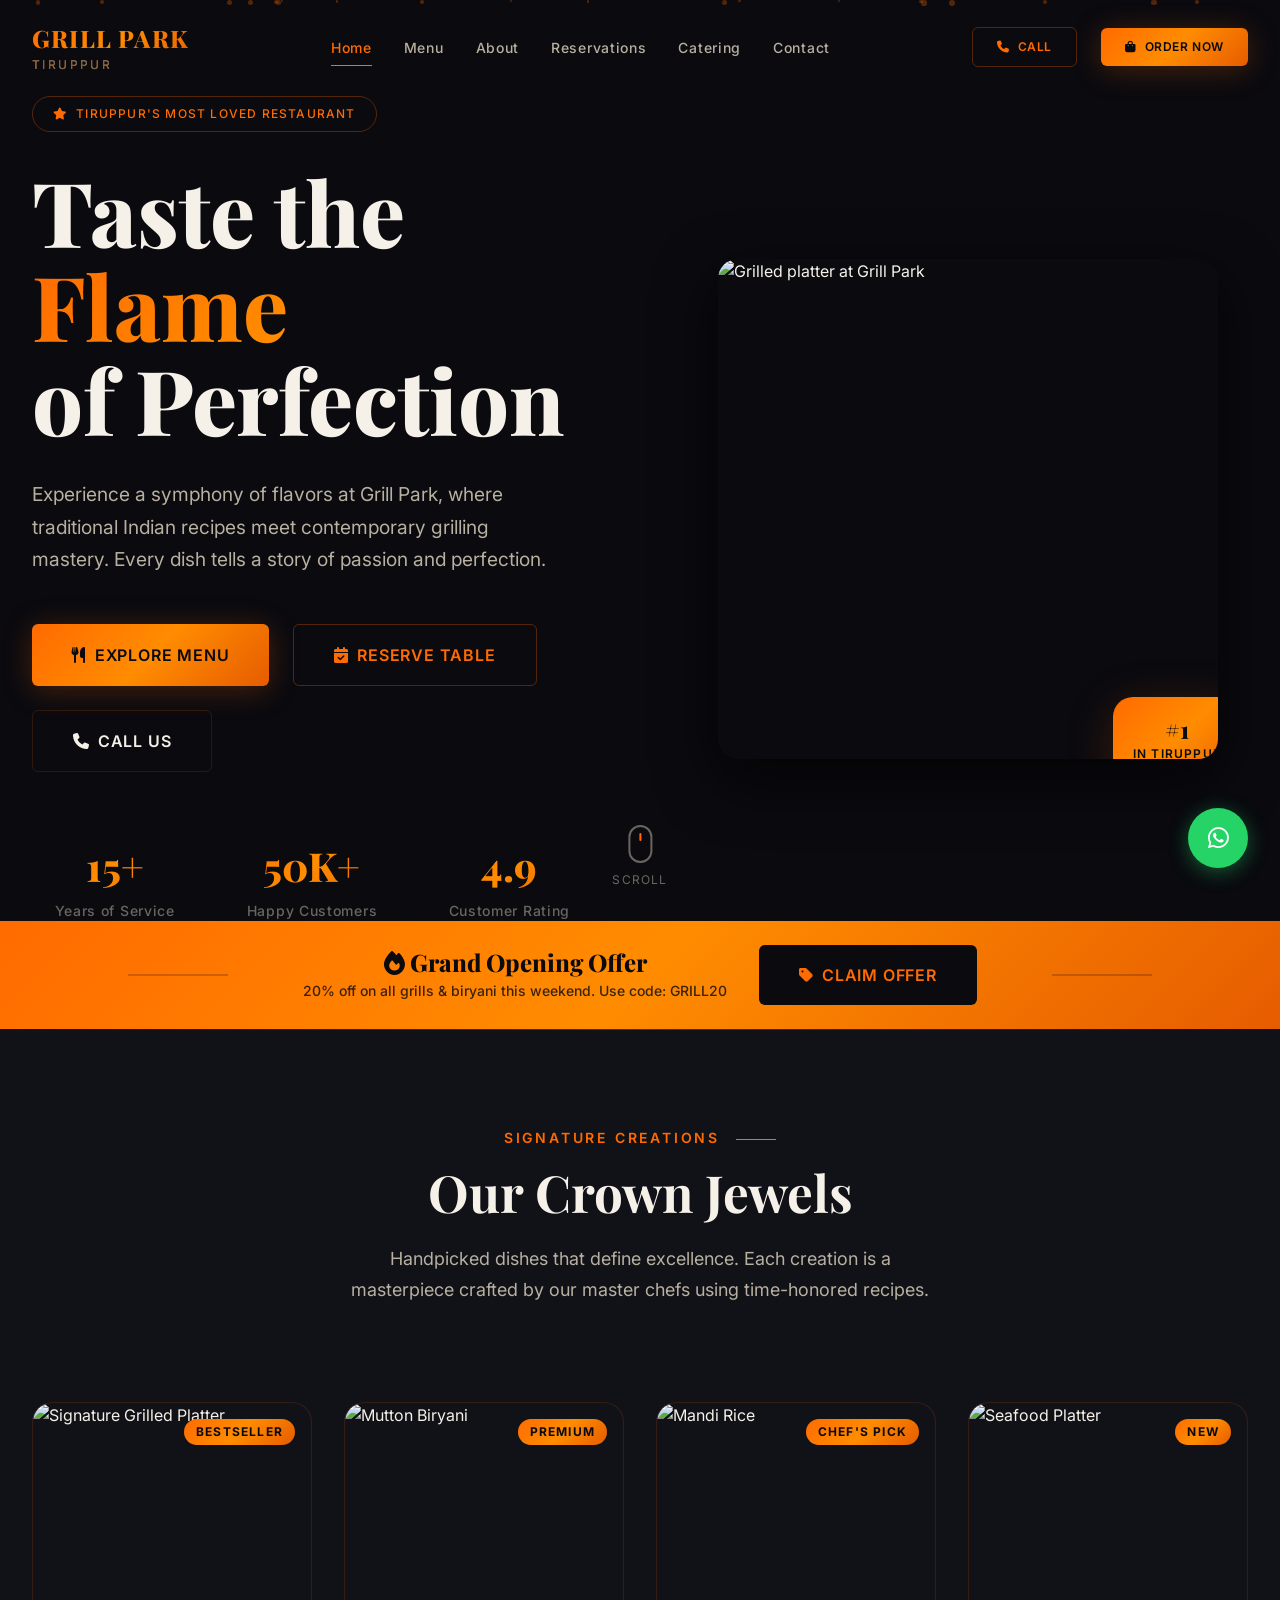
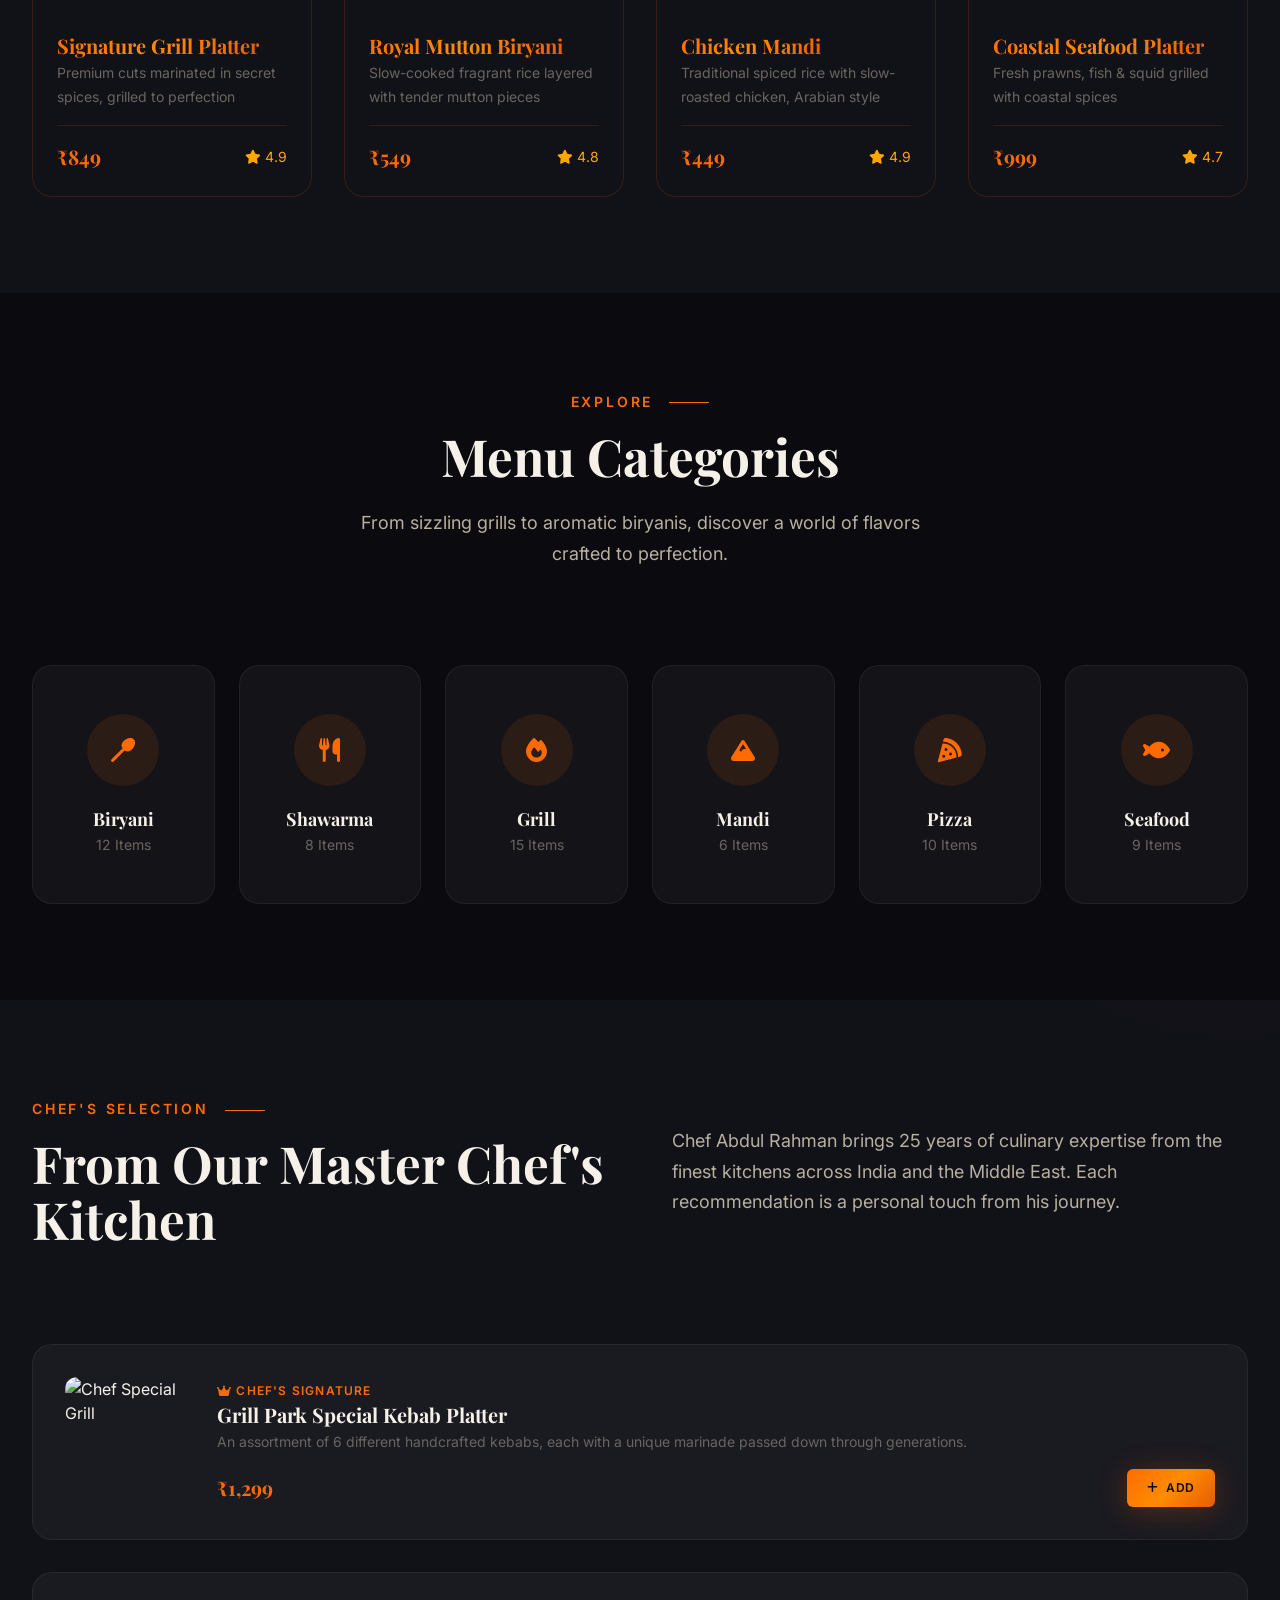
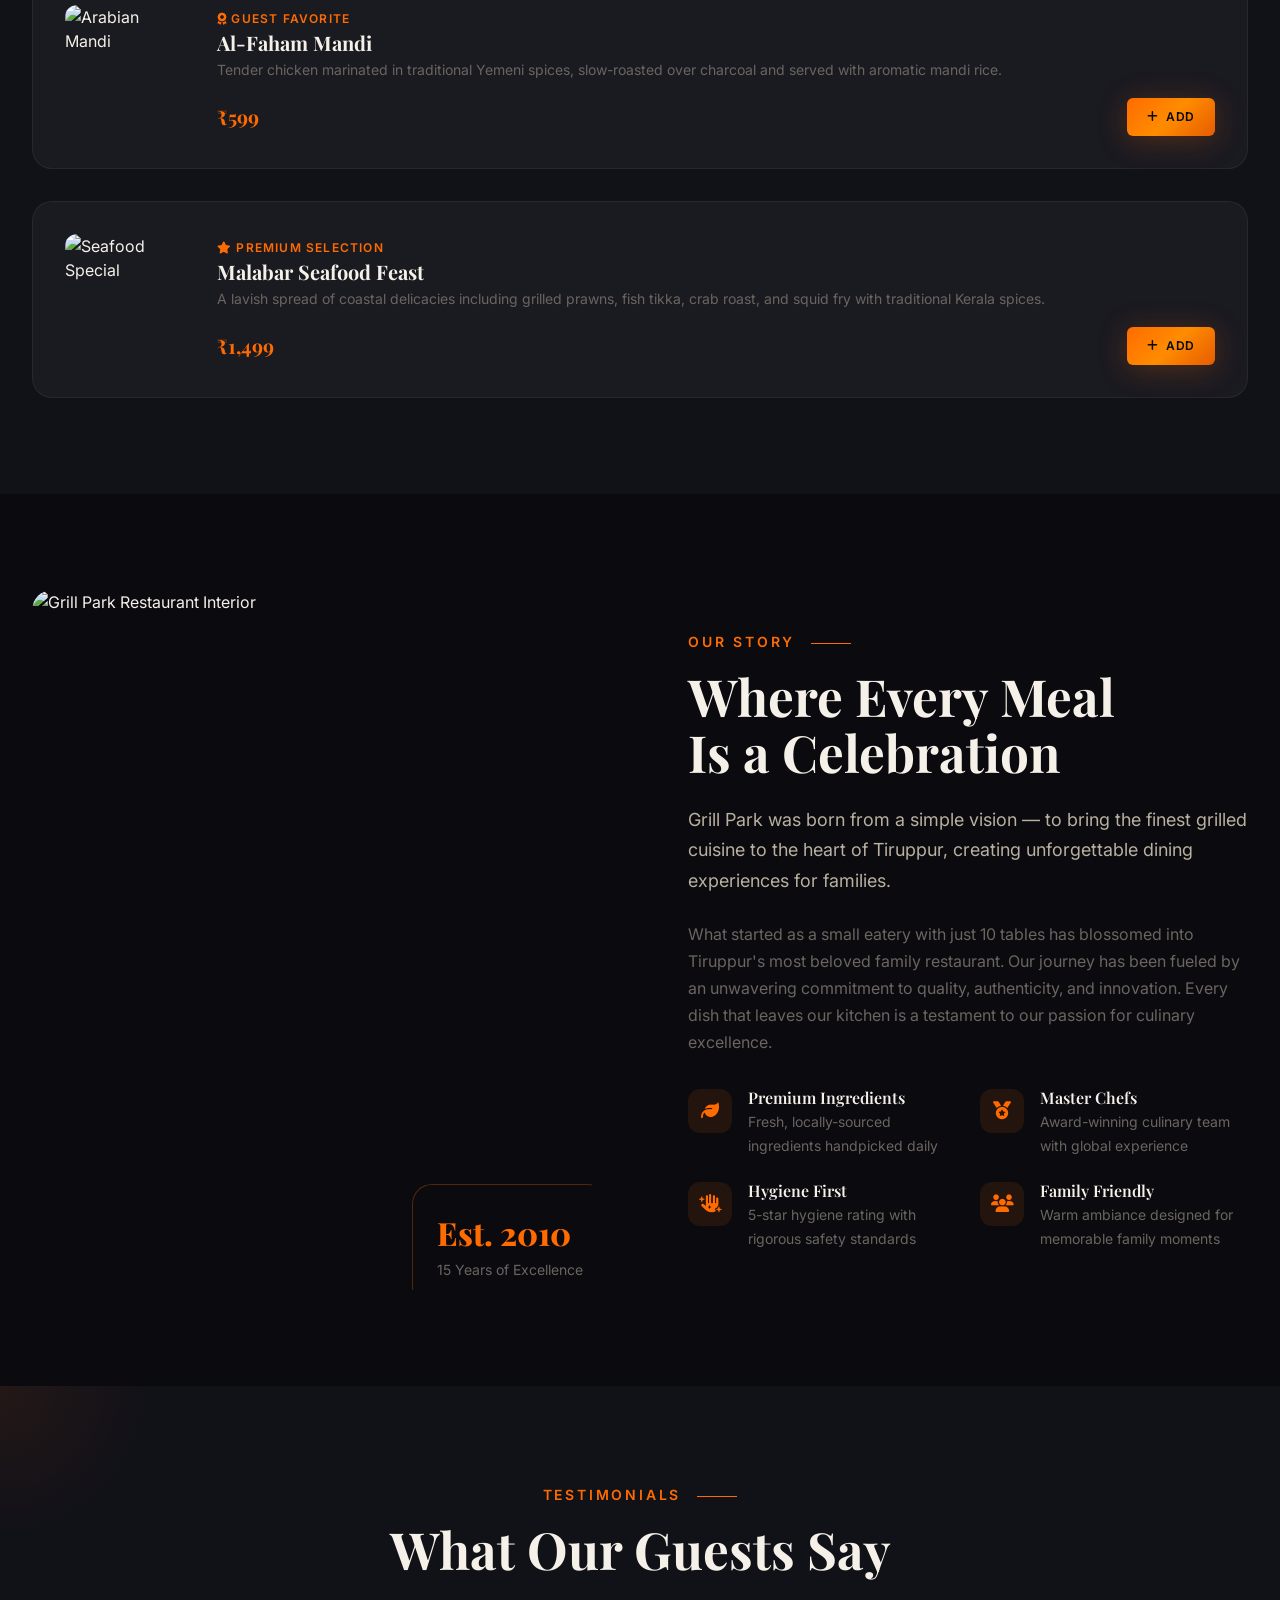
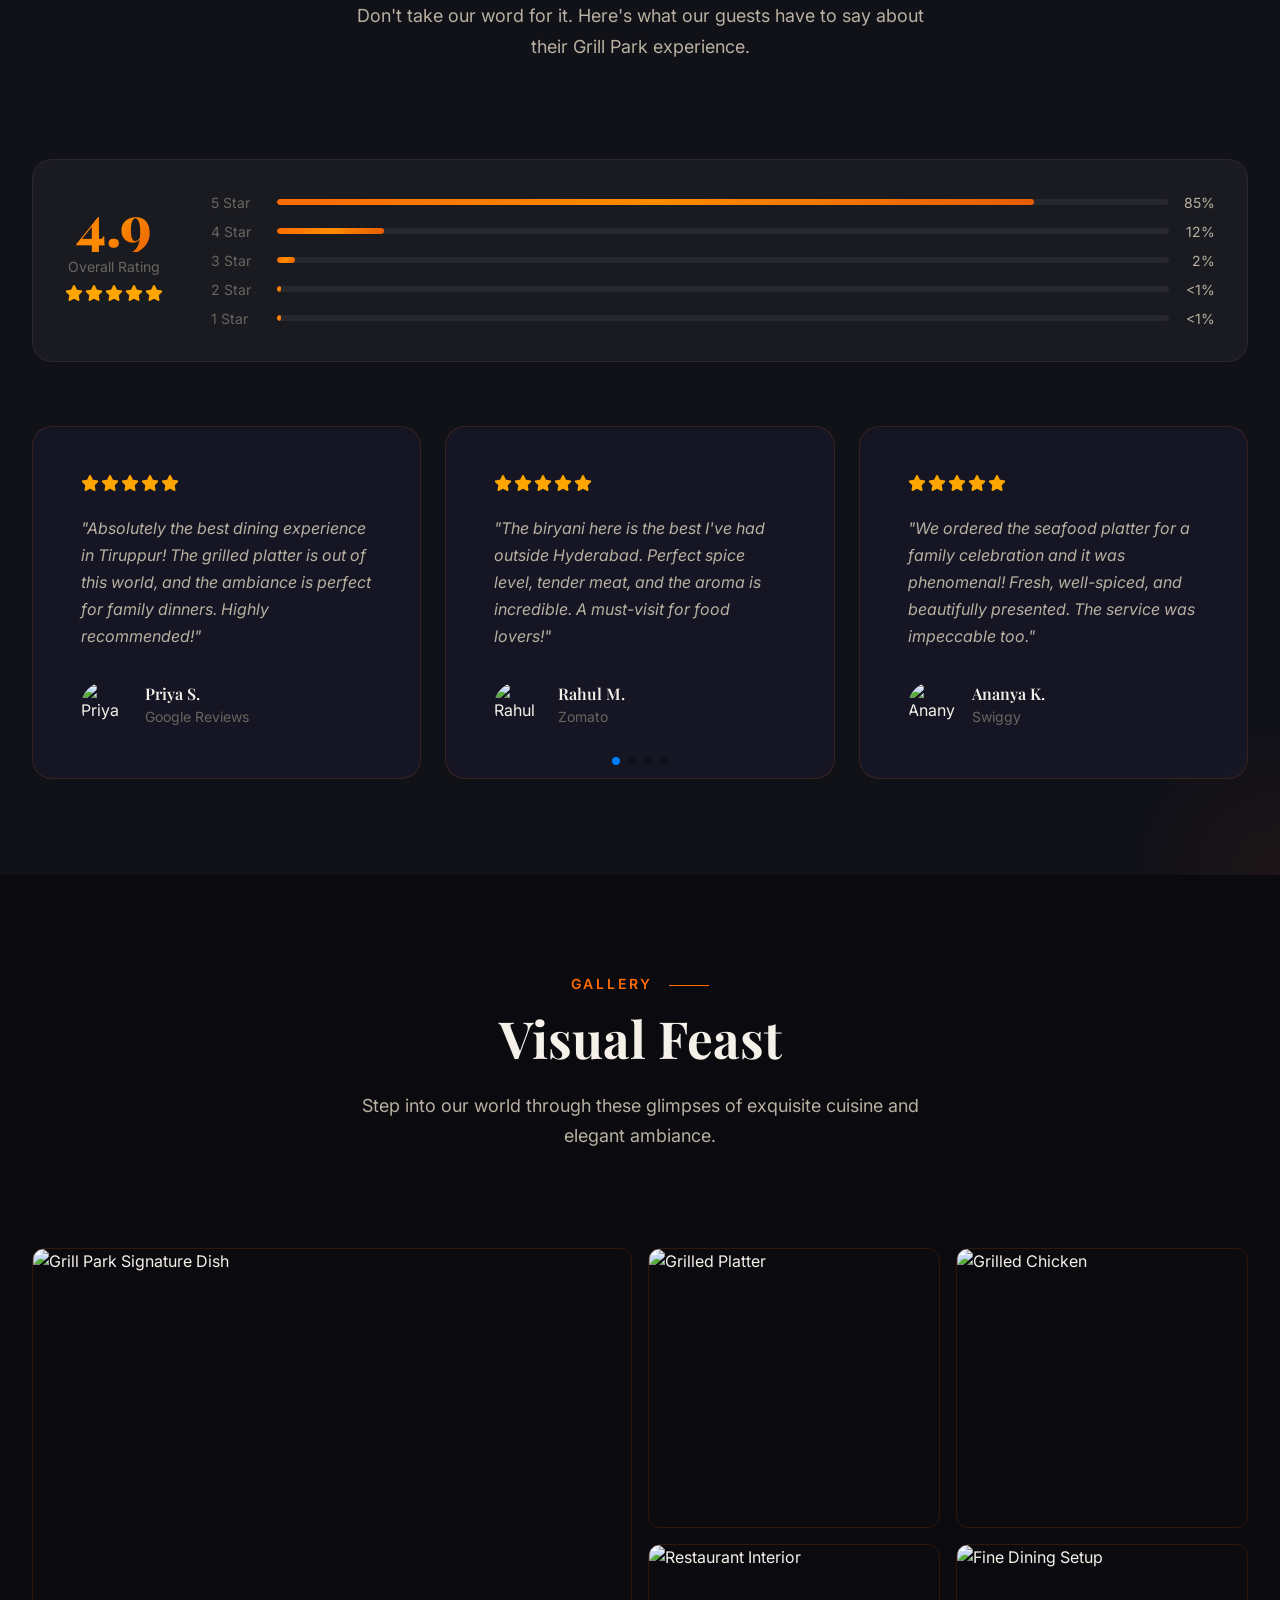
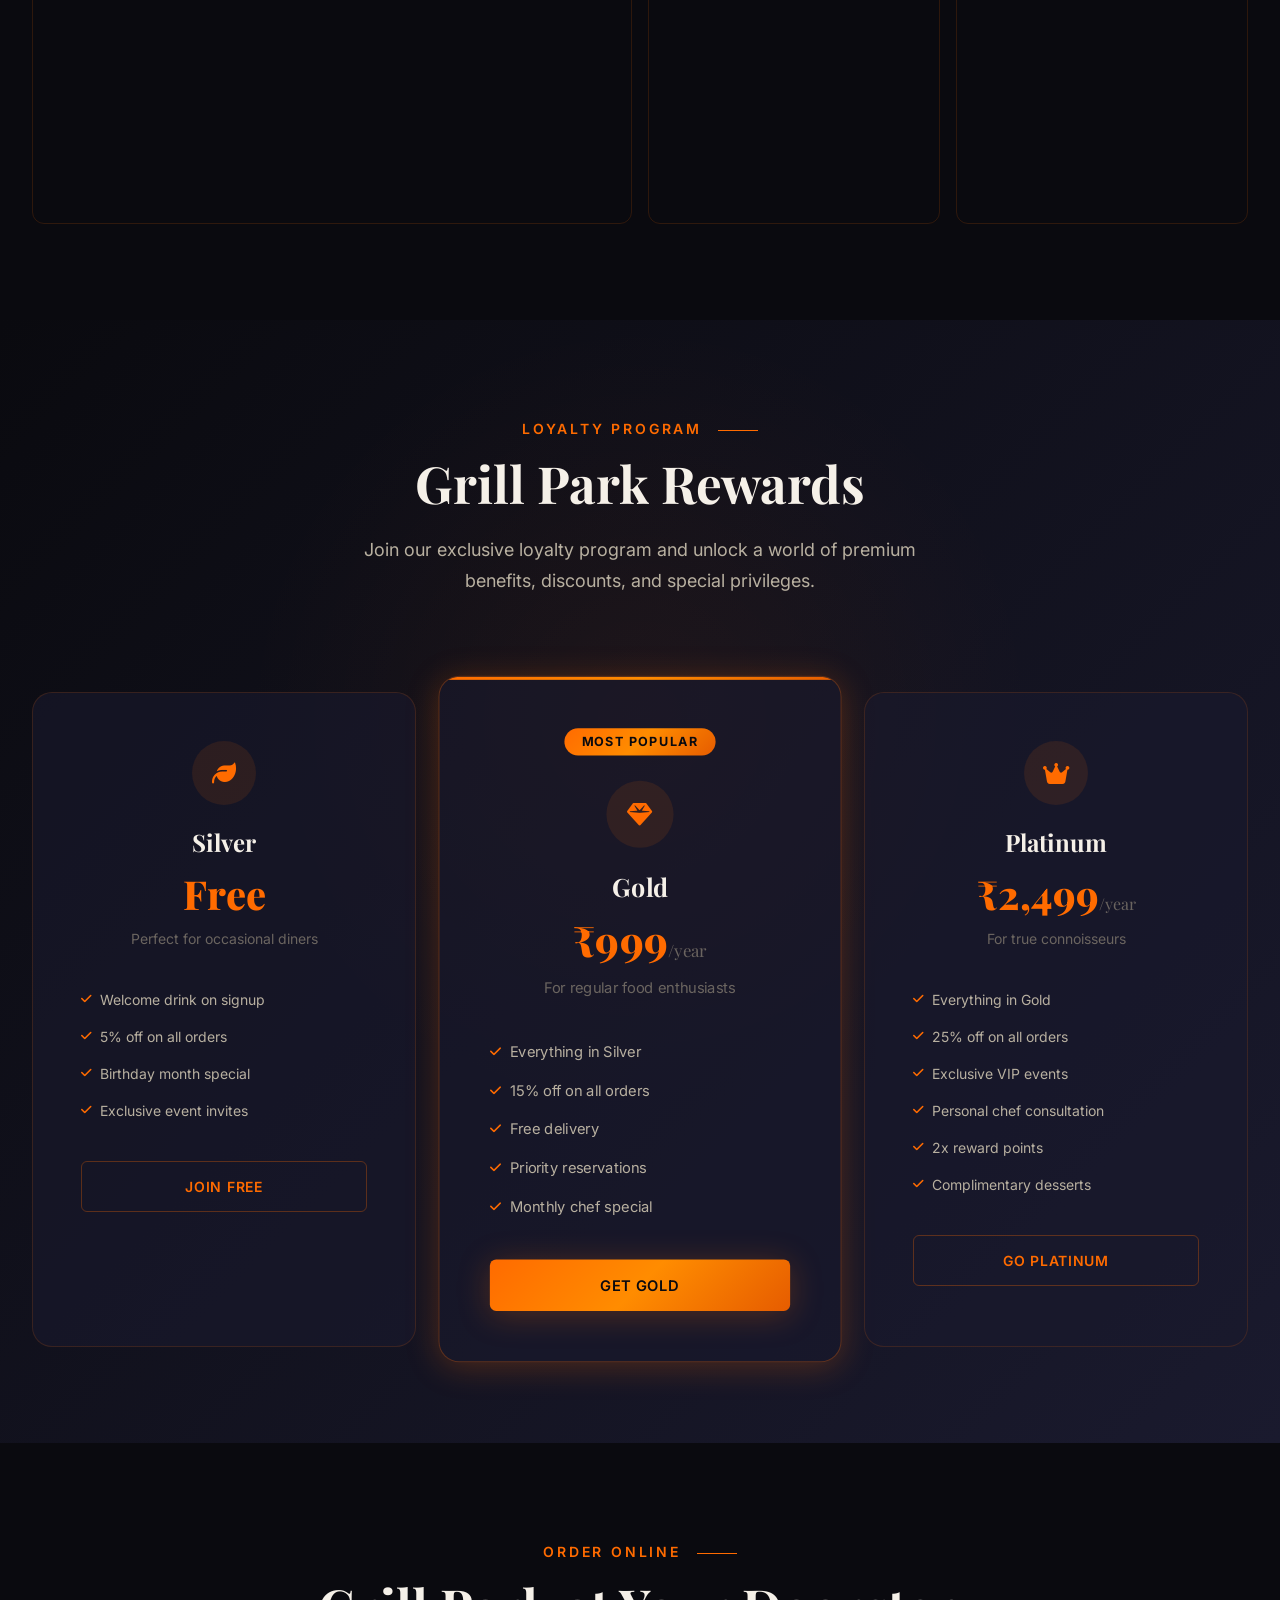
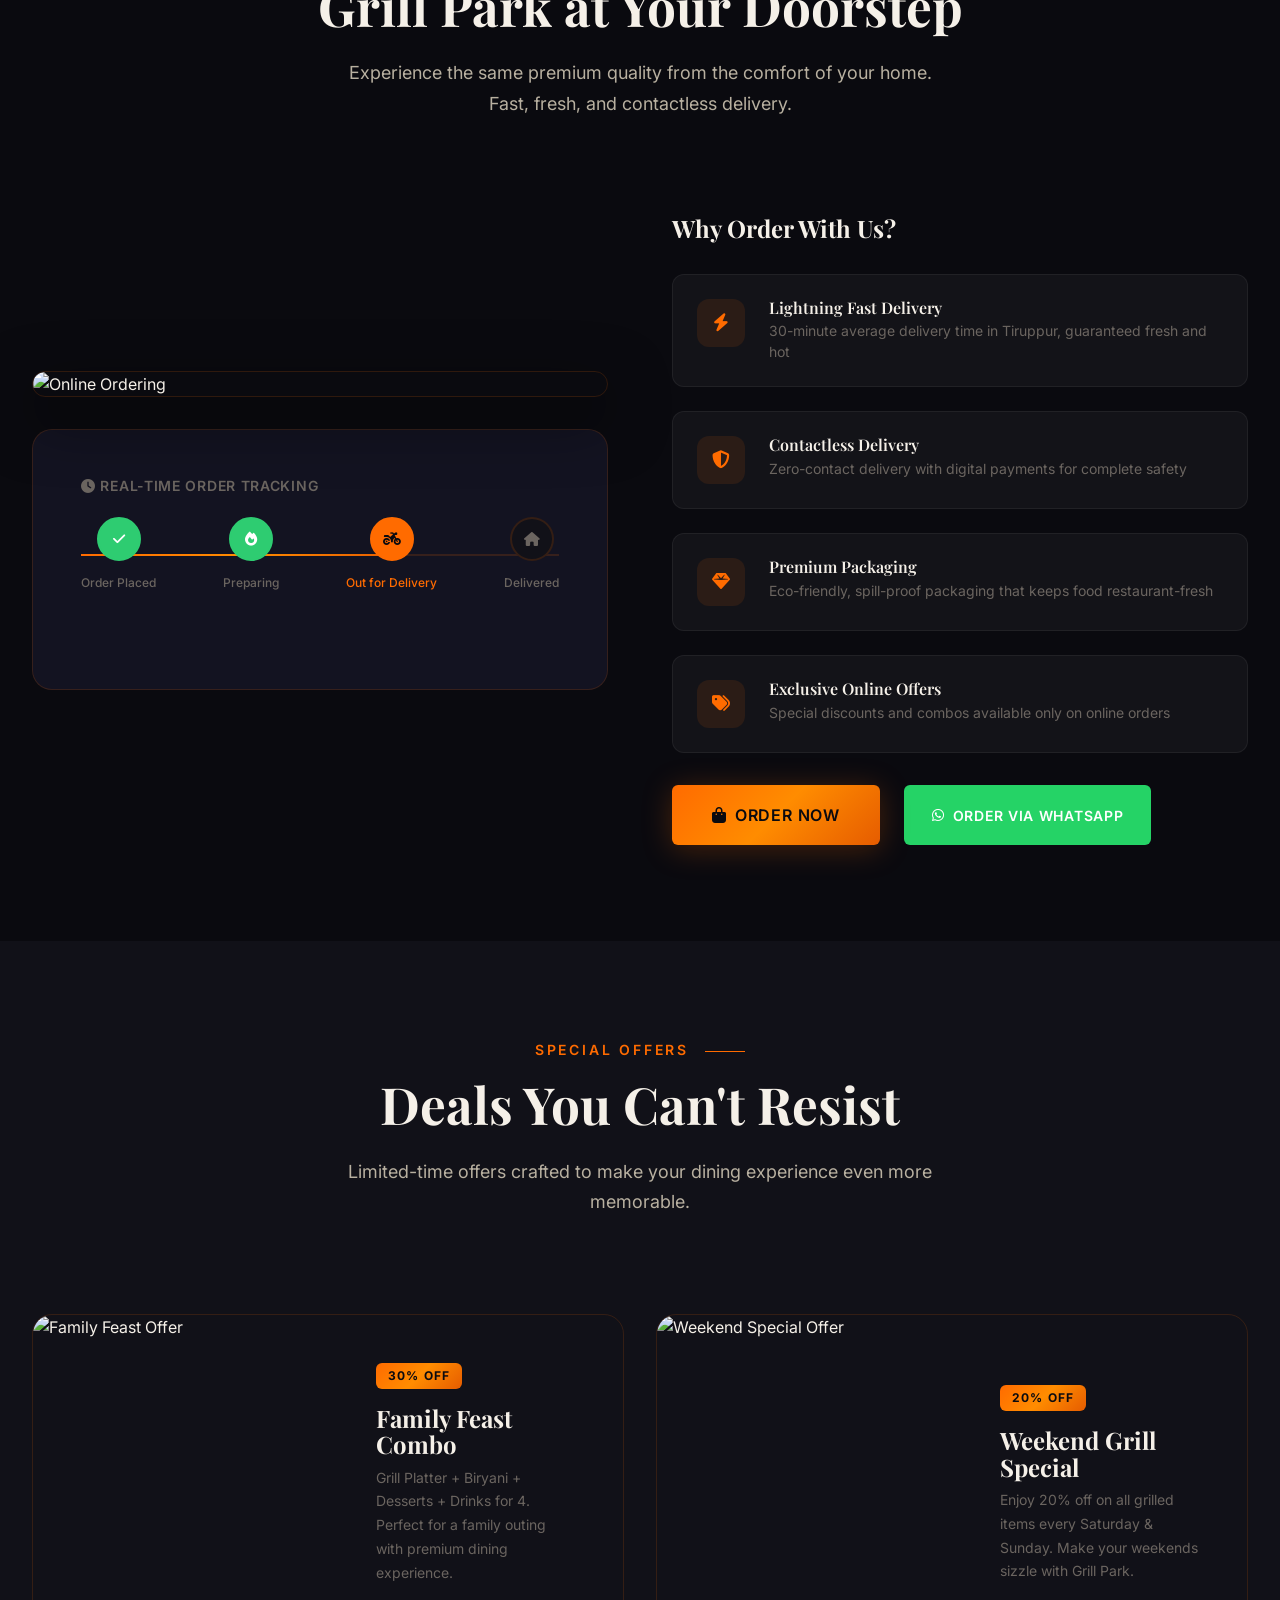
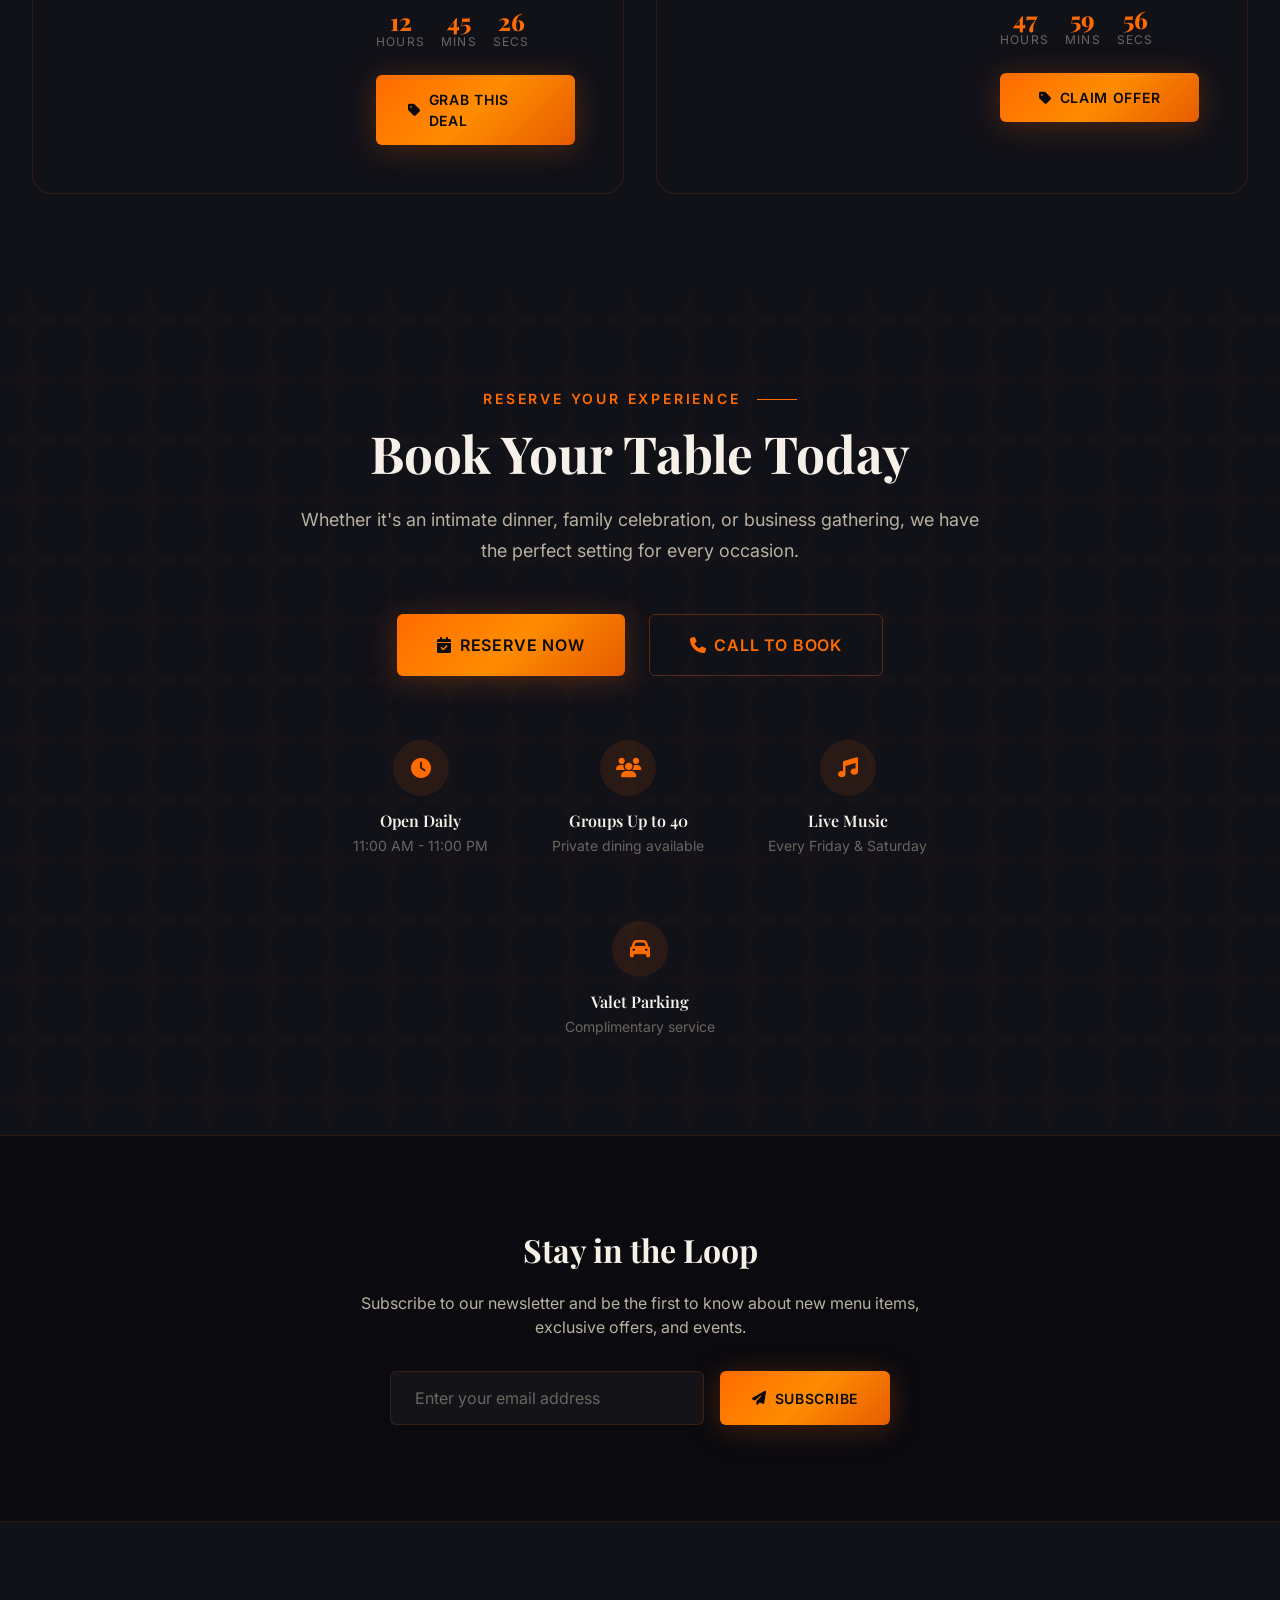
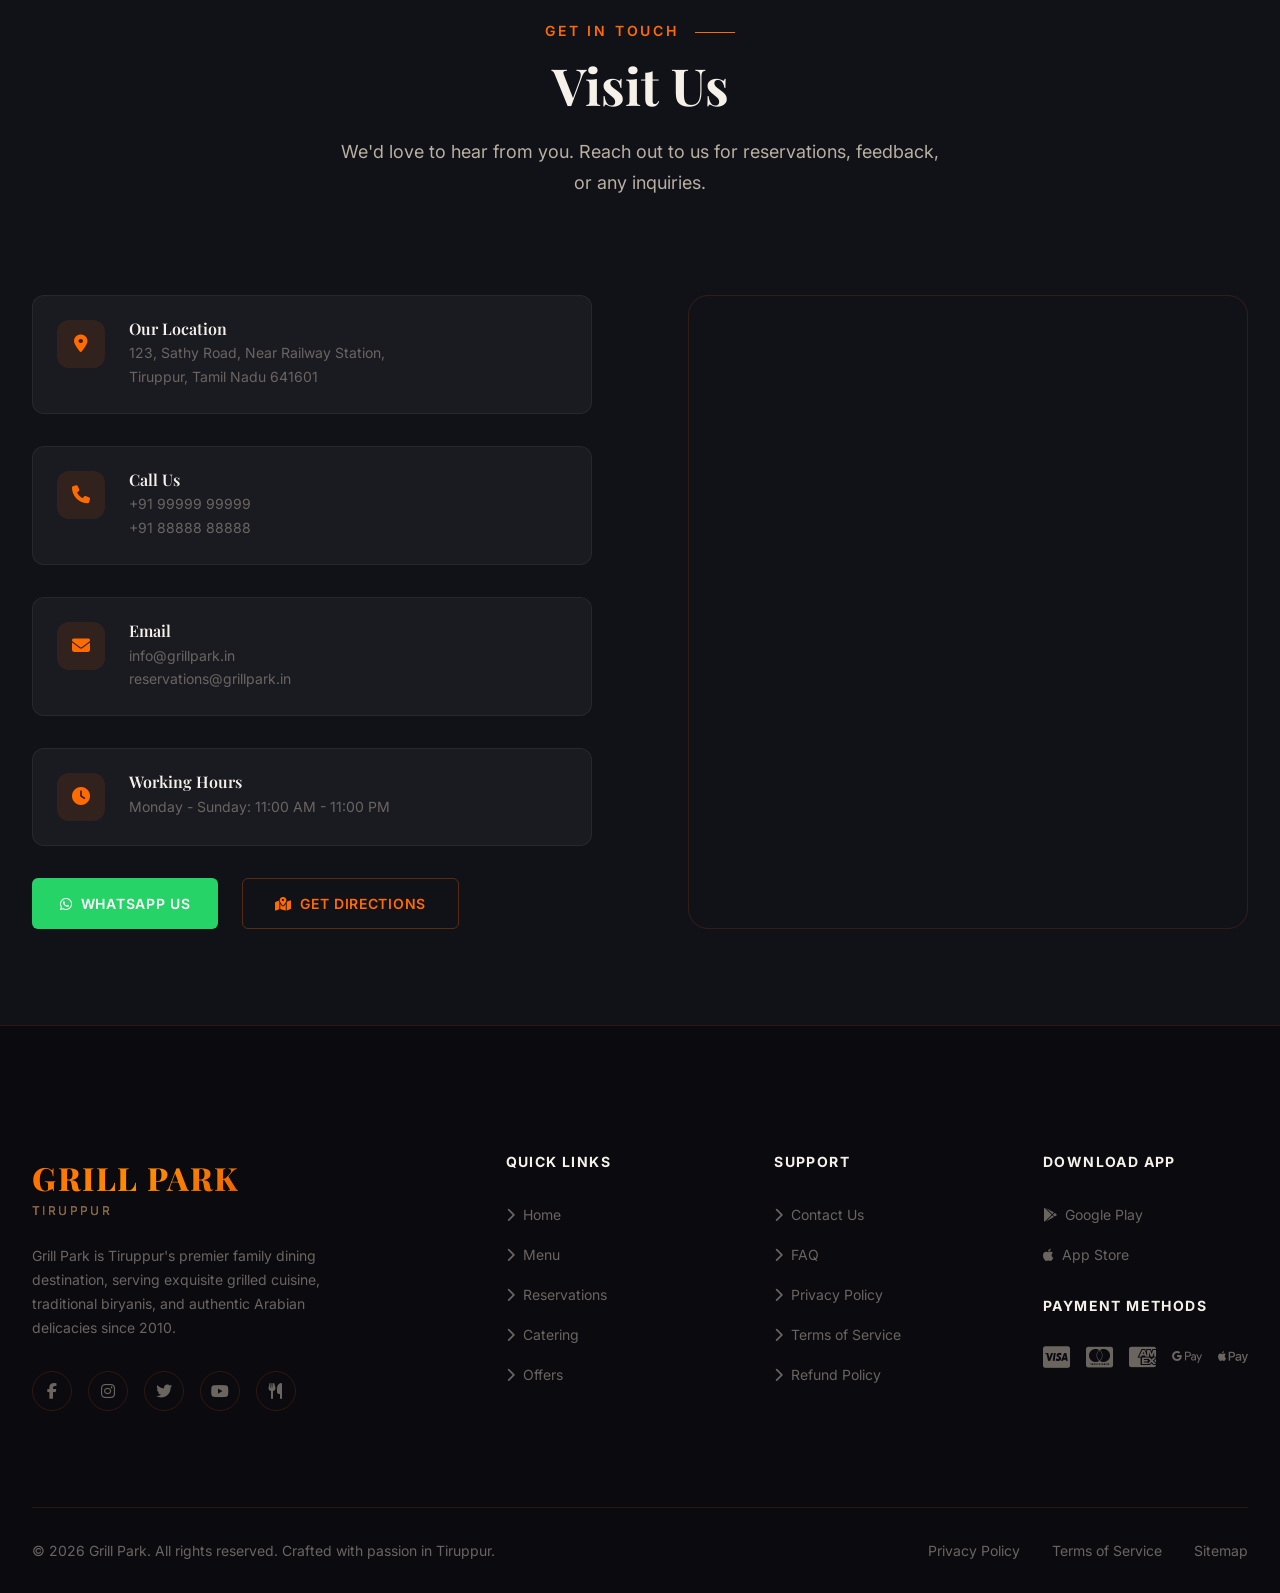
==== index.html @ 7378979e "Initial commit - Grill Park premium restaurant website - Full homepage with hero, menu categories, g" ====
<!DOCTYPE html>
<html lang="en">
<head>
  <meta charset="UTF-8">
  <meta name="viewport" content="width=device-width, initial-scale=1.0">
  <meta name="description" content="Grill Park - Tiruppur's Premier Family Restaurant. Experience the finest grilled cuisine, biryani, shawarma, and seafood in an elegant setting.">
  <meta name="keywords" content="Grill Park, Tiruppur restaurant, family restaurant, grilled food, biryani, shawarma, mandi, seafood">
  <meta name="author" content="Grill Park">
  <meta property="og:title" content="Grill Park - Premier Family Restaurant in Tiruppur">
  <meta property="og:description" content="Experience the finest grilled cuisine and traditional flavors at Grill Park, Tiruppur's most beloved family restaurant.">
  <meta property="og:type" content="website">
  <meta property="og:image" content="https://images.unsplash.com/photo-1517248135467-4c7edcad34c4?w=1200">
  <meta name="twitter:card" content="summary_large_image">
  <title>Grill Park - Premier Family Restaurant in Tiruppur</title>

  <!-- Fonts -->
  <link rel="preconnect" href="https://fonts.googleapis.com">
  <link rel="preconnect" href="https://fonts.gstatic.com" crossorigin>
  <link href="https://fonts.googleapis.com/css2?family=Playfair+Display:ital,wght@0,400;0,500;0,600;0,700;0,800;0,900;1,400;1,500;1,600;1,700&family=Inter:wght@300;400;500;600;700;800;900&family=Cormorant+Garamond:ital,wght@0,400;0,500;0,600;0,700;1,400;1,500;1,600&display=swap" rel="stylesheet">

  <!-- Font Awesome 6 -->
  <link rel="stylesheet" href="https://cdnjs.cloudflare.com/ajax/libs/font-awesome/6.5.1/css/all.min.css">

  <!-- Swiper CSS -->
  <link rel="stylesheet" href="https://cdn.jsdelivr.net/npm/swiper@11/swiper-bundle.min.css">

  <!-- Main Stylesheet -->
  <link rel="stylesheet" href="css/style.css">
</head>
<body>

  <!-- ============================================
       PRELOADER
       ============================================ -->
  <div class="preloader" id="preloader">
    <div class="preloader-content">
      <div class="preloader-logo">GRILL PARK</div>
      <div class="preloader-bar">
        <div class="preloader-bar-fill"></div>
      </div>
    </div>
  </div>

  <!-- ============================================
       NAVBAR
       ============================================ -->
  <nav class="navbar" id="navbar">
    <div class="container">
      <a href="index.html" class="navbar-brand">
        <div class="navbar-logo">
          GRILL PARK
          <span>TIRUPPUR</span>
        </div>
      </a>

      <div class="navbar-links" id="navLinks">
        <a href="index.html" class="active">Home</a>
        <a href="menu.html">Menu</a>
        <a href="index.html#about">About</a>
        <a href="reservation.html">Reservations</a>
        <a href="catering.html">Catering</a>
        <a href="index.html#contact">Contact</a>
      </div>

      <div class="navbar-actions">
        <a href="tel:+919999999999" class="btn btn-secondary btn-sm">
          <i class="fas fa-phone"></i> Call
        </a>
        <a href="order-online.html" class="btn btn-primary btn-sm">
          <i class="fas fa-shopping-bag"></i> Order Now
        </a>
        <div class="mobile-toggle" id="mobileToggle">
          <span></span>
          <span></span>
          <span></span>
        </div>
      </div>
    </div>
  </nav>

  <!-- ============================================
       HERO SECTION
       ============================================ -->
  <section class="hero" id="hero">
    <!-- Video Background -->
    <video class="hero-video" autoplay muted loop playsinline poster="https://images.unsplash.com/photo-1559339352-11d035aa65de?w=1920">
      <source src="https://cdn.coverr.co/videos/coverr-fast-food-restaurant-kitchen-preparing-grilled-chicken-5602/1080p.mp4" type="video/mp4">
    </video>
    <div class="hero-overlay"></div>

    <!-- Animated Particles -->
    <div class="hero-particles" id="particles"></div>

    <div class="container">
      <div class="hero-content">
        <div class="hero-badge">
          <i class="fas fa-star"></i> Tiruppur's Most Loved Restaurant
        </div>
        <h1 class="hero-title">
          Taste the
          <span class="gold-text">Flame</span>
          of Perfection
        </h1>
        <p class="hero-description">
          Experience a symphony of flavors at Grill Park, where traditional Indian recipes meet 
          contemporary grilling mastery. Every dish tells a story of passion and perfection.
        </p>
        <div class="hero-actions">
          <a href="menu.html" class="btn btn-primary btn-lg">
            <i class="fas fa-utensils"></i> Explore Menu
          </a>
          <a href="reservation.html" class="btn btn-secondary btn-lg">
            <i class="fas fa-calendar-check"></i> Reserve Table
          </a>
          <a href="tel:+919999999999" class="btn btn-outline btn-lg">
            <i class="fas fa-phone"></i> Call Us
          </a>
        </div>
        <div class="hero-stats">
          <div class="hero-stat">
            <div class="hero-stat-number">15+</div>
            <div class="hero-stat-label">Years of Service</div>
          </div>
          <div class="hero-stat">
            <div class="hero-stat-number">50K+</div>
            <div class="hero-stat-label">Happy Customers</div>
          </div>
          <div class="hero-stat">
            <div class="hero-stat-number">4.9</div>
            <div class="hero-stat-label">Customer Rating</div>
          </div>
        </div>
      </div>

      <div class="hero-visual">
        <div class="hero-visual-image">
          <img src="https://images.unsplash.com/photo-1529193591184-b1d58069ecdd?w=600&q=80" alt="Grilled platter at Grill Park" loading="eager">
          <div class="hero-visual-badge">
            <strong>#1</strong>
            <span>In Tiruppur</span>
          </div>
        </div>
      </div>
    </div>

    <div class="hero-scroll-indicator">
      <div class="mouse"></div>
      <span>Scroll</span>
    </div>
  </section>

  <!-- ============================================
       PROMOTIONAL BANNER
       ============================================ -->
  <section class="promo-banner">
    <div class="container">
      <div class="promo-banner-content">
        <div class="promo-banner-text">
          <h3><i class="fas fa-fire"></i> Grand Opening Offer</h3>
          <p>20% off on all grills & biryani this weekend. Use code: GRILL20</p>
        </div>
        <a href="menu.html" class="btn btn-lg">
          <i class="fas fa-tag"></i> Claim Offer
        </a>
      </div>
    </div>
  </section>

  <!-- ============================================
       SIGNATURE DISHES
       ============================================ -->
  <section class="section signature-dishes" id="signature">
    <div class="container">
      <div class="section-header reveal">
        <span class="section-label">Signature Creations</span>
        <h2 class="heading-secondary">Our Crown Jewels</h2>
        <p>Handpicked dishes that define excellence. Each creation is a masterpiece crafted by our master chefs using time-honored recipes.</p>
      </div>

      <div class="grid grid-4 grid-auto">
        <div class="dish-card reveal delay-100">
          <div class="dish-card-image">
            <img src="https://images.unsplash.com/photo-1544025162-d76694265947?w=400&q=80" alt="Signature Grilled Platter" loading="lazy">
            <div class="dish-card-overlay">
              <span class="dish-card-overlay-text">Our chef's masterpiece grilled platter with exotic herbs</span>
            </div>
            <span class="dish-card-badge">Bestseller</span>
          </div>
          <div class="dish-card-body">
            <h3 class="dish-card-title"><a href="#">Signature Grill Platter</a></h3>
            <p class="dish-card-desc">Premium cuts marinated in secret spices, grilled to perfection</p>
            <div class="dish-card-footer">
              <span class="dish-card-price">₹849</span>
              <span class="dish-card-rating">
                <i class="fas fa-star"></i> 4.9
              </span>
            </div>
          </div>
        </div>

        <div class="dish-card reveal delay-200">
          <div class="dish-card-image">
            <img src="https://images.unsplash.com/photo-1589302168068-964664d93dc0?w=400&q=80" alt="Mutton Biryani" loading="lazy">
            <div class="dish-card-overlay">
              <span class="dish-card-overlay-text">Aromatic dum-cooked biryani with tender mutton</span>
            </div>
            <span class="dish-card-badge">Premium</span>
          </div>
          <div class="dish-card-body">
            <h3 class="dish-card-title"><a href="#">Royal Mutton Biryani</a></h3>
            <p class="dish-card-desc">Slow-cooked fragrant rice layered with tender mutton pieces</p>
            <div class="dish-card-footer">
              <span class="dish-card-price">₹549</span>
              <span class="dish-card-rating">
                <i class="fas fa-star"></i> 4.8
              </span>
            </div>
          </div>
        </div>

        <div class="dish-card reveal delay-300">
          <div class="dish-card-image">
            <img src="https://images.unsplash.com/photo-1630394029969-40081b3fea19?w=400&q=80" alt="Mandi Rice" loading="lazy">
            <div class="dish-card-overlay">
              <span class="dish-card-overlay-text">Traditional Arabian mandi with tender chicken</span>
            </div>
            <span class="dish-card-badge">Chef's Pick</span>
          </div>
          <div class="dish-card-body">
            <h3 class="dish-card-title"><a href="#">Chicken Mandi</a></h3>
            <p class="dish-card-desc">Traditional spiced rice with slow-roasted chicken, Arabian style</p>
            <div class="dish-card-footer">
              <span class="dish-card-price">₹449</span>
              <span class="dish-card-rating">
                <i class="fas fa-star"></i> 4.9
              </span>
            </div>
          </div>
        </div>

        <div class="dish-card reveal delay-400">
          <div class="dish-card-image">
            <img src="https://images.unsplash.com/photo-1553621042-f6e147245754?w=400&q=80" alt="Seafood Platter" loading="lazy">
            <div class="dish-card-overlay">
              <span class="dish-card-overlay-text">Fresh catch of the day, grilled with coastal spices</span>
            </div>
            <span class="dish-card-badge">New</span>
          </div>
          <div class="dish-card-body">
            <h3 class="dish-card-title"><a href="#">Coastal Seafood Platter</a></h3>
            <p class="dish-card-desc">Fresh prawns, fish & squid grilled with coastal spices</p>
            <div class="dish-card-footer">
              <span class="dish-card-price">₹999</span>
              <span class="dish-card-rating">
                <i class="fas fa-star"></i> 4.7
              </span>
            </div>
          </div>
        </div>
      </div>
    </div>
  </section>

  <!-- ============================================
       MENU CATEGORIES
       ============================================ -->
  <section class="section menu-categories" id="categories">
    <div class="container">
      <div class="section-header reveal">
        <span class="section-label">Explore</span>
        <h2 class="heading-secondary">Menu Categories</h2>
        <p>From sizzling grills to aromatic biryanis, discover a world of flavors crafted to perfection.</p>
      </div>

      <div class="category-grid">
        <a href="menu.html#biryani" class="category-card reveal delay-100">
          <div class="category-icon">
            <i class="fas fa-utensil-spoon"></i>
          </div>
          <h3 class="category-name">Biryani</h3>
          <p class="category-count">12 Items</p>
        </a>

        <a href="menu.html#shawarma" class="category-card reveal delay-200">
          <div class="category-icon">
            <i class="fas fa-utensils"></i>
          </div>
          <h3 class="category-name">Shawarma</h3>
          <p class="category-count">8 Items</p>
        </a>

        <a href="menu.html#grill" class="category-card reveal delay-300">
          <div class="category-icon">
            <i class="fas fa-fire"></i>
          </div>
          <h3 class="category-name">Grill</h3>
          <p class="category-count">15 Items</p>
        </a>

        <a href="menu.html#mandi" class="category-card reveal delay-400">
          <div class="category-icon">
            <i class="fas fa-mountain"></i>
          </div>
          <h3 class="category-name">Mandi</h3>
          <p class="category-count">6 Items</p>
        </a>

        <a href="menu.html#pizza" class="category-card reveal delay-500">
          <div class="category-icon">
            <i class="fas fa-pizza-slice"></i>
          </div>
          <h3 class="category-name">Pizza</h3>
          <p class="category-count">10 Items</p>
        </a>

        <a href="menu.html#seafood" class="category-card reveal delay-600">
          <div class="category-icon">
            <i class="fas fa-fish"></i>
          </div>
          <h3 class="category-name">Seafood</h3>
          <p class="category-count">9 Items</p>
        </a>
      </div>
    </div>
  </section>

  <!-- ============================================
       CHEF'S RECOMMENDATIONS
       ============================================ -->
  <section class="section chef-recommendations" id="recommendations">
    <div class="container">
      <div class="chef-header-content reveal">
        <div>
          <span class="section-label">Chef's Selection</span>
          <h2 class="heading-secondary">From Our Master Chef's Kitchen</h2>
        </div>
        <p>
          Chef Abdul Rahman brings 25 years of culinary expertise from the finest kitchens across 
          India and the Middle East. Each recommendation is a personal touch from his journey.
        </p>
      </div>

      <div class="grid">
        <div class="recommendation-card reveal delay-100">
          <div class="recommendation-card-image">
            <img src="https://images.unsplash.com/photo-1555939594-58d7cb561ad1?w=200&q=80" alt="Chef Special Grill" loading="lazy">
          </div>
          <div class="recommendation-card-body">
            <span class="recommendation-card-badge"><i class="fas fa-crown"></i> Chef's Signature</span>
            <h3 class="recommendation-card-title">Grill Park Special Kebab Platter</h3>
            <p class="recommendation-card-desc">An assortment of 6 different handcrafted kebabs, each with a unique marinade passed down through generations.</p>
            <div class="recommendation-card-footer">
              <span class="recommendation-card-price">₹1,299</span>
              <a href="menu.html" class="btn btn-primary btn-sm">
                <i class="fas fa-plus"></i> Add
              </a>
            </div>
          </div>
        </div>

        <div class="recommendation-card reveal delay-200">
          <div class="recommendation-card-image">
            <img src="https://images.unsplash.com/photo-1630394029969-40081b3fea19?w=200&q=80" alt="Arabian Mandi" loading="lazy">
          </div>
          <div class="recommendation-card-body">
            <span class="recommendation-card-badge"><i class="fas fa-award"></i> Guest Favorite</span>
            <h3 class="recommendation-card-title">Al-Faham Mandi</h3>
            <p class="recommendation-card-desc">Tender chicken marinated in traditional Yemeni spices, slow-roasted over charcoal and served with aromatic mandi rice.</p>
            <div class="recommendation-card-footer">
              <span class="recommendation-card-price">₹599</span>
              <a href="menu.html" class="btn btn-primary btn-sm">
                <i class="fas fa-plus"></i> Add
              </a>
            </div>
          </div>
        </div>

        <div class="recommendation-card reveal delay-300">
          <div class="recommendation-card-image">
            <img src="https://images.unsplash.com/photo-1553621042-f6e147245754?w=200&q=80" alt="Seafood Special" loading="lazy">
          </div>
          <div class="recommendation-card-body">
            <span class="recommendation-card-badge"><i class="fas fa-star"></i> Premium Selection</span>
            <h3 class="recommendation-card-title">Malabar Seafood Feast</h3>
            <p class="recommendation-card-desc">A lavish spread of coastal delicacies including grilled prawns, fish tikka, crab roast, and squid fry with traditional Kerala spices.</p>
            <div class="recommendation-card-footer">
              <span class="recommendation-card-price">₹1,499</span>
              <a href="menu.html" class="btn btn-primary btn-sm">
                <i class="fas fa-plus"></i> Add
              </a>
            </div>
          </div>
        </div>
      </div>
    </div>
  </section>

  <!-- ============================================
       ABOUT / STORY
       ============================================ -->
  <section class="section about-story" id="about">
    <div class="container">
      <div class="about-grid">
        <div class="about-image reveal-left">
          <img src="https://images.unsplash.com/photo-1517248135467-4c7edcad34c4?w=600&q=80" alt="Grill Park Restaurant Interior" class="about-image-main" loading="lazy">
          <div class="about-image-badge">
            <strong>Est. 2010</strong>
            <span>15 Years of Excellence</span>
          </div>
        </div>

        <div class="about-content reveal-right">
          <span class="section-label">Our Story</span>
          <h2 class="heading-secondary">Where Every Meal<br>Is a Celebration</h2>
          <p class="lead">
            Grill Park was born from a simple vision — to bring the finest grilled cuisine to the 
            heart of Tiruppur, creating unforgettable dining experiences for families.
          </p>
          <p>
            What started as a small eatery with just 10 tables has blossomed into Tiruppur's most 
            beloved family restaurant. Our journey has been fueled by an unwavering commitment to 
            quality, authenticity, and innovation. Every dish that leaves our kitchen is a testament 
            to our passion for culinary excellence.
          </p>

          <div class="about-features">
            <div class="about-feature">
              <div class="about-feature-icon">
                <i class="fas fa-leaf"></i>
              </div>
              <div class="about-feature-text">
                <h4>Premium Ingredients</h4>
                <p>Fresh, locally-sourced ingredients handpicked daily</p>
              </div>
            </div>
            <div class="about-feature">
              <div class="about-feature-icon">
                <i class="fas fa-medal"></i>
              </div>
              <div class="about-feature-text">
                <h4>Master Chefs</h4>
                <p>Award-winning culinary team with global experience</p>
              </div>
            </div>
            <div class="about-feature">
              <div class="about-feature-icon">
                <i class="fas fa-hand-sparkles"></i>
              </div>
              <div class="about-feature-text">
                <h4>Hygiene First</h4>
                <p>5-star hygiene rating with rigorous safety standards</p>
              </div>
            </div>
            <div class="about-feature">
              <div class="about-feature-icon">
                <i class="fas fa-users"></i>
              </div>
              <div class="about-feature-text">
                <h4>Family Friendly</h4>
                <p>Warm ambiance designed for memorable family moments</p>
              </div>
            </div>
          </div>
        </div>
      </div>
    </div>
  </section>

  <!-- ============================================
       REVIEWS / TESTIMONIALS
       ============================================ -->
  <section class="section reviews-section" id="reviews">
    <div class="container">
      <div class="section-header reveal">
        <span class="section-label">Testimonials</span>
        <h2 class="heading-secondary">What Our Guests Say</h2>
        <p>Don't take our word for it. Here's what our guests have to say about their Grill Park experience.</p>
      </div>

      <div class="rating-summary reveal">
        <div class="rating-summary-score">
          <div class="rating-summary-number">4.9</div>
          <div class="rating-summary-label">Overall Rating</div>
          <div class="review-stars" style="justify-content:center;margin-top:8px">
            <i class="fas fa-star"></i>
            <i class="fas fa-star"></i>
            <i class="fas fa-star"></i>
            <i class="fas fa-star"></i>
            <i class="fas fa-star"></i>
          </div>
        </div>
        <div class="rating-bars">
          <div class="rating-bar">
            <span class="rating-bar-label">5 Star</span>
            <div class="rating-bar-track">
              <div class="rating-bar-fill" style="width:85%"></div>
            </div>
            <span class="rating-bar-count">85%</span>
          </div>
          <div class="rating-bar">
            <span class="rating-bar-label">4 Star</span>
            <div class="rating-bar-track">
              <div class="rating-bar-fill" style="width:12%"></div>
            </div>
            <span class="rating-bar-count">12%</span>
          </div>
          <div class="rating-bar">
            <span class="rating-bar-label">3 Star</span>
            <div class="rating-bar-track">
              <div class="rating-bar-fill" style="width:2%"></div>
            </div>
            <span class="rating-bar-count">2%</span>
          </div>
          <div class="rating-bar">
            <span class="rating-bar-label">2 Star</span>
            <div class="rating-bar-track">
              <div class="rating-bar-fill" style="width:0.5%"></div>
            </div>
            <span class="rating-bar-count">&lt;1%</span>
          </div>
          <div class="rating-bar">
            <span class="rating-bar-label">1 Star</span>
            <div class="rating-bar-track">
              <div class="rating-bar-fill" style="width:0.5%"></div>
            </div>
            <span class="rating-bar-count">&lt;1%</span>
          </div>
        </div>
      </div>

      <!-- Testimonials Swiper -->
      <div class="swiper testimonial-swiper reveal">
        <div class="swiper-wrapper">
          <div class="swiper-slide">
            <div class="review-card">
              <div class="review-stars">
                <i class="fas fa-star"></i>
                <i class="fas fa-star"></i>
                <i class="fas fa-star"></i>
                <i class="fas fa-star"></i>
                <i class="fas fa-star"></i>
              </div>
              <p class="review-text">
                "Absolutely the best dining experience in Tiruppur! The grilled platter is out of this 
                world, and the ambiance is perfect for family dinners. Highly recommended!"
              </p>
              <div class="review-author">
                <div class="review-author-avatar">
                  <img src="https://images.unsplash.com/photo-1494790108377-be9c29b29330?w=100&q=80" alt="Priya S." loading="lazy">
                </div>
                <div class="review-author-info">
                  <h4>Priya S.</h4>
                  <span>Google Reviews</span>
                </div>
              </div>
            </div>
          </div>

          <div class="swiper-slide">
            <div class="review-card">
              <div class="review-stars">
                <i class="fas fa-star"></i>
                <i class="fas fa-star"></i>
                <i class="fas fa-star"></i>
                <i class="fas fa-star"></i>
                <i class="fas fa-star"></i>
              </div>
              <p class="review-text">
                "The biryani here is the best I've had outside Hyderabad. Perfect spice level, tender 
                meat, and the aroma is incredible. A must-visit for food lovers!"
              </p>
              <div class="review-author">
                <div class="review-author-avatar">
                  <img src="https://images.unsplash.com/photo-1507003211169-0a1dd7228f2d?w=100&q=80" alt="Rahul M." loading="lazy">
                </div>
                <div class="review-author-info">
                  <h4>Rahul M.</h4>
                  <span>Zomato</span>
                </div>
              </div>
            </div>
          </div>

          <div class="swiper-slide">
            <div class="review-card">
              <div class="review-stars">
                <i class="fas fa-star"></i>
                <i class="fas fa-star"></i>
                <i class="fas fa-star"></i>
                <i class="fas fa-star"></i>
                <i class="fas fa-star"></i>
              </div>
              <p class="review-text">
                "We ordered the seafood platter for a family celebration and it was phenomenal! 
                Fresh, well-spiced, and beautifully presented. The service was impeccable too."
              </p>
              <div class="review-author">
                <div class="review-author-avatar">
                  <img src="https://images.unsplash.com/photo-1438761681033-6461ffad8d80?w=100&q=80" alt="Ananya K." loading="lazy">
                </div>
                <div class="review-author-info">
                  <h4>Ananya K.</h4>
                  <span>Swiggy</span>
                </div>
              </div>
            </div>
          </div>

          <div class="swiper-slide">
            <div class="review-card">
              <div class="review-stars">
                <i class="fas fa-star"></i>
                <i class="fas fa-star"></i>
                <i class="fas fa-star"></i>
                <i class="fas fa-star"></i>
                <i class="fas fa-star"></i>
              </div>
              <p class="review-text">
                "Their Mandi is the real deal! Reminds me of the authentic Arabian flavors. 
                The meat is so tender it falls off the bone. Grill Park is truly premium."
              </p>
              <div class="review-author">
                <div class="review-author-avatar">
                  <img src="https://images.unsplash.com/photo-1472099645785-5658abf4ff4e?w=100&q=80" alt="Arjun P." loading="lazy">
                </div>
                <div class="review-author-info">
                  <h4>Arjun P.</h4>
                  <span>Google Reviews</span>
                </div>
              </div>
            </div>
          </div>
        </div>
        <div class="swiper-pagination"></div>
      </div>
    </div>
  </section>

  <!-- ============================================
       GALLERY
       ============================================ -->
  <section class="section gallery-section" id="gallery">
    <div class="container">
      <div class="section-header reveal">
        <span class="section-label">Gallery</span>
        <h2 class="heading-secondary">Visual Feast</h2>
        <p>Step into our world through these glimpses of exquisite cuisine and elegant ambiance.</p>
      </div>

      <div class="gallery-grid reveal">
        <div class="gallery-item">
          <img src="https://images.unsplash.com/photo-1529193591184-b1d58069ecdd?w=600&q=80" alt="Grill Park Signature Dish" loading="lazy">
          <div class="gallery-item-overlay">
            <i class="fas fa-search-plus"></i>
          </div>
        </div>
        <div class="gallery-item">
          <img src="https://images.unsplash.com/photo-1544025162-d76694265947?w=400&q=80" alt="Grilled Platter" loading="lazy">
          <div class="gallery-item-overlay">
            <i class="fas fa-search-plus"></i>
          </div>
        </div>
        <div class="gallery-item">
          <img src="https://images.unsplash.com/photo-1555939594-58d7cb561ad1?w=400&q=80" alt="Grilled Chicken" loading="lazy">
          <div class="gallery-item-overlay">
            <i class="fas fa-search-plus"></i>
          </div>
        </div>
        <div class="gallery-item">
          <img src="https://images.unsplash.com/photo-1517248135467-4c7edcad34c4?w=400&q=80" alt="Restaurant Interior" loading="lazy">
          <div class="gallery-item-overlay">
            <i class="fas fa-search-plus"></i>
          </div>
        </div>
        <div class="gallery-item">
          <img src="https://images.unsplash.com/photo-1414235077428-338989a2e8c0?w=400&q=80" alt="Fine Dining Setup" loading="lazy">
          <div class="gallery-item-overlay">
            <i class="fas fa-search-plus"></i>
          </div>
        </div>
      </div>
    </div>
  </section>

  <!-- ============================================
       MEMBERSHIP / LOYALTY
       ============================================ -->
  <section class="section membership-section" id="membership">
    <div class="container">
      <div class="section-header reveal">
        <span class="section-label">Loyalty Program</span>
        <h2 class="heading-secondary">Grill Park Rewards</h2>
        <p>Join our exclusive loyalty program and unlock a world of premium benefits, discounts, and special privileges.</p>
      </div>

      <div class="membership-cards">
        <div class="membership-card reveal delay-100">
          <div class="membership-card-icon">
            <i class="fas fa-leaf"></i>
          </div>
          <h3>Silver</h3>
          <div class="membership-card-price">Free</div>
          <p class="membership-card-desc">Perfect for occasional diners</p>
          <ul>
            <li><i class="fas fa-check"></i> Welcome drink on signup</li>
            <li><i class="fas fa-check"></i> 5% off on all orders</li>
            <li><i class="fas fa-check"></i> Birthday month special</li>
            <li><i class="fas fa-check"></i> Exclusive event invites</li>
          </ul>
          <a href="#" class="btn btn-secondary" style="width:100%">Join Free</a>
        </div>

        <div class="membership-card featured reveal delay-200">
          <span class="membership-card-badge">Most Popular</span>
          <div class="membership-card-icon">
            <i class="fas fa-gem"></i>
          </div>
          <h3>Gold</h3>
          <div class="membership-card-price">₹999<span>/year</span></div>
          <p class="membership-card-desc">For regular food enthusiasts</p>
          <ul>
            <li><i class="fas fa-check"></i> Everything in Silver</li>
            <li><i class="fas fa-check"></i> 15% off on all orders</li>
            <li><i class="fas fa-check"></i> Free delivery</li>
            <li><i class="fas fa-check"></i> Priority reservations</li>
            <li><i class="fas fa-check"></i> Monthly chef special</li>
          </ul>
          <a href="#" class="btn btn-primary" style="width:100%">Get Gold</a>
        </div>

        <div class="membership-card reveal delay-300">
          <div class="membership-card-icon">
            <i class="fas fa-crown"></i>
          </div>
          <h3>Platinum</h3>
          <div class="membership-card-price">₹2,499<span>/year</span></div>
          <p class="membership-card-desc">For true connoisseurs</p>
          <ul>
            <li><i class="fas fa-check"></i> Everything in Gold</li>
            <li><i class="fas fa-check"></i> 25% off on all orders</li>
            <li><i class="fas fa-check"></i> Exclusive VIP events</li>
            <li><i class="fas fa-check"></i> Personal chef consultation</li>
            <li><i class="fas fa-check"></i> 2x reward points</li>
            <li><i class="fas fa-check"></i> Complimentary desserts</li>
          </ul>
          <a href="#" class="btn btn-secondary" style="width:100%">Go Platinum</a>
        </div>
      </div>
    </div>
  </section>

  <!-- ============================================
       ORDER TRACKING / ONLINE ORDERING
       ============================================ -->
  <section class="section online-ordering" id="order">
    <div class="container">
      <div class="section-header reveal">
        <span class="section-label">Order Online</span>
        <h2 class="heading-secondary">Grill Park at Your Doorstep</h2>
        <p>Experience the same premium quality from the comfort of your home. Fast, fresh, and contactless delivery.</p>
      </div>

      <div class="ordering-grid">
        <div class="reveal-left">
          <div class="ordering-mockup">
            <img src="https://images.unsplash.com/photo-1565299624946-b28f40a0ae38?w=600&q=80" alt="Online Ordering" loading="lazy">
            <span class="ordering-mockup-badge">
              <i class="fas fa-bolt"></i> Live Orders
            </span>
          </div>

          <!-- Order Tracking Preview -->
          <div class="order-tracking" style="margin-top:var(--space-xl)">
            <h4 style="font-family:var(--font-body);font-size:var(--text-sm);font-weight:600;margin-bottom:var(--space-lg);letter-spacing:var(--tracking-wide);color:var(--color-text-muted);text-transform:uppercase">
              <i class="fas fa-clock"></i> Real-Time Order Tracking
            </h4>
            <div class="tracking-steps">
              <div class="tracking-step completed">
                <div class="tracking-step-icon">
                  <i class="fas fa-check"></i>
                </div>
                <span class="tracking-step-label">Order Placed</span>
              </div>
              <div class="tracking-step completed">
                <div class="tracking-step-icon">
                  <i class="fas fa-fire"></i>
                </div>
                <span class="tracking-step-label">Preparing</span>
              </div>
              <div class="tracking-step active">
                <div class="tracking-step-icon">
                  <i class="fas fa-motorcycle"></i>
                </div>
                <span class="tracking-step-label">Out for Delivery</span>
              </div>
              <div class="tracking-step">
                <div class="tracking-step-icon">
                  <i class="fas fa-home"></i>
                </div>
                <span class="tracking-step-label">Delivered</span>
              </div>
            </div>
          </div>
        </div>

        <div class="reveal-right">
          <h3 style="font-size:var(--text-2xl);margin-bottom:var(--space-lg);font-weight:700">
            Why Order With Us?
          </h3>
          <div class="ordering-features">
            <div class="ordering-feature">
              <div class="ordering-feature-icon">
                <i class="fas fa-bolt"></i>
              </div>
              <div class="ordering-feature-text">
                <h4>Lightning Fast Delivery</h4>
                <p>30-minute average delivery time in Tiruppur, guaranteed fresh and hot</p>
              </div>
            </div>
            <div class="ordering-feature">
              <div class="ordering-feature-icon">
                <i class="fas fa-shield-alt"></i>
              </div>
              <div class="ordering-feature-text">
                <h4>Contactless Delivery</h4>
                <p>Zero-contact delivery with digital payments for complete safety</p>
              </div>
            </div>
            <div class="ordering-feature">
              <div class="ordering-feature-icon">
                <i class="fas fa-gem"></i>
              </div>
              <div class="ordering-feature-text">
                <h4>Premium Packaging</h4>
                <p>Eco-friendly, spill-proof packaging that keeps food restaurant-fresh</p>
              </div>
            </div>
            <div class="ordering-feature">
              <div class="ordering-feature-icon">
                <i class="fas fa-tags"></i>
              </div>
              <div class="ordering-feature-text">
                <h4>Exclusive Online Offers</h4>
                <p>Special discounts and combos available only on online orders</p>
              </div>
            </div>
          </div>

          <div style="display:flex;gap:var(--space-lg);margin-top:var(--space-xl);flex-wrap:wrap">
            <a href="#" class="btn btn-primary btn-lg">
              <i class="fas fa-shopping-bag"></i> Order Now
            </a>
            <a href="#" class="whatsapp-btn btn-lg">
              <i class="fab fa-whatsapp"></i> Order via WhatsApp
            </a>
          </div>
        </div>
      </div>
    </div>
  </section>

  <!-- ============================================
       SPECIAL OFFERS
       ============================================ -->
  <section class="section special-offers" id="offers">
    <div class="container">
      <div class="section-header reveal">
        <span class="section-label">Special Offers</span>
        <h2 class="heading-secondary">Deals You Can't Resist</h2>
        <p>Limited-time offers crafted to make your dining experience even more memorable.</p>
      </div>

      <div class="grid grid-2">
        <div class="offer-card reveal delay-100">
          <div class="offer-card-image">
            <img src="https://images.unsplash.com/photo-1544025162-d76694265947?w=600&q=80" alt="Family Feast Offer" loading="lazy">
          </div>
          <div class="offer-card-body">
            <span class="offer-card-discount">30% Off</span>
            <h3>Family Feast Combo</h3>
            <p>Grill Platter + Biryani + Desserts + Drinks for 4. Perfect for a family outing with premium dining experience.</p>
            <div class="offer-timer">
              <div class="offer-timer-item">
                <div class="offer-timer-number" data-target="12">12</div>
                <div class="offer-timer-label">Hours</div>
              </div>
              <div class="offer-timer-item">
                <div class="offer-timer-number" data-target="45">45</div>
                <div class="offer-timer-label">Mins</div>
              </div>
              <div class="offer-timer-item">
                <div class="offer-timer-number" data-target="30">30</div>
                <div class="offer-timer-label">Secs</div>
              </div>
            </div>
            <a href="#" class="btn btn-primary">
              <i class="fas fa-tag"></i> Grab This Deal
            </a>
          </div>
        </div>

        <div class="offer-card reveal delay-200">
          <div class="offer-card-image">
            <img src="https://images.unsplash.com/photo-1504674900247-0877df9cc836?w=600&q=80" alt="Weekend Special Offer" loading="lazy">
          </div>
          <div class="offer-card-body">
            <span class="offer-card-discount">20% Off</span>
            <h3>Weekend Grill Special</h3>
            <p>Enjoy 20% off on all grilled items every Saturday & Sunday. Make your weekends sizzle with Grill Park.</p>
            <div class="offer-timer">
              <div class="offer-timer-item">
                <div class="offer-timer-number" data-target="48">48</div>
                <div class="offer-timer-label">Hours</div>
              </div>
              <div class="offer-timer-item">
                <div class="offer-timer-number" data-target="00">00</div>
                <div class="offer-timer-label">Mins</div>
              </div>
              <div class="offer-timer-item">
                <div class="offer-timer-number" data-target="00">00</div>
                <div class="offer-timer-label">Secs</div>
              </div>
            </div>
            <a href="#" class="btn btn-primary">
              <i class="fas fa-tag"></i> Claim Offer
            </a>
          </div>
        </div>
      </div>
    </div>
  </section>

  <!-- ============================================
       RESERVATION CTA
       ============================================ -->
  <section class="section reservation-cta" id="reservation">
    <div class="container">
      <div class="cta-content reveal">
        <span class="section-label">Reserve Your Experience</span>
        <h2 class="heading-secondary">Book Your Table Today</h2>
        <p>Whether it's an intimate dinner, family celebration, or business gathering, we have the perfect setting for every occasion.</p>
        <div class="cta-actions">
          <a href="reservation.html" class="btn btn-primary btn-lg">
            <i class="fas fa-calendar-check"></i> Reserve Now
          </a>
          <a href="tel:+919999999999" class="btn btn-secondary btn-lg">
            <i class="fas fa-phone"></i> Call to Book
          </a>
        </div>
        <div class="cta-features">
          <div class="cta-feature">
            <div class="cta-feature-icon">
              <i class="fas fa-clock"></i>
            </div>
            <h4>Open Daily</h4>
            <p>11:00 AM - 11:00 PM</p>
          </div>
          <div class="cta-feature">
            <div class="cta-feature-icon">
              <i class="fas fa-users"></i>
            </div>
            <h4>Groups Up to 40</h4>
            <p>Private dining available</p>
          </div>
          <div class="cta-feature">
            <div class="cta-feature-icon">
              <i class="fas fa-music"></i>
            </div>
            <h4>Live Music</h4>
            <p>Every Friday & Saturday</p>
          </div>
          <div class="cta-feature">
            <div class="cta-feature-icon">
              <i class="fas fa-car"></i>
            </div>
            <h4>Valet Parking</h4>
            <p>Complimentary service</p>
          </div>
        </div>
      </div>
    </div>
  </section>

  <!-- ============================================
       NEWSLETTER
       ============================================ -->
  <section class="section newsletter-section" id="newsletter">
    <div class="container">
      <div class="newsletter-content reveal">
        <h2 class="heading-tertiary">Stay in the Loop</h2>
        <p>Subscribe to our newsletter and be the first to know about new menu items, exclusive offers, and events.</p>
        <form class="newsletter-form" id="newsletterForm">
          <input type="email" placeholder="Enter your email address" required>
          <button type="submit" class="btn btn-primary">
            <i class="fas fa-paper-plane"></i> Subscribe
          </button>
        </form>
      </div>
    </div>
  </section>

  <!-- ============================================
       CONTACT & LOCATION
       ============================================ -->
  <section class="section contact-section" id="contact">
    <div class="container">
      <div class="section-header reveal">
        <span class="section-label">Get in Touch</span>
        <h2 class="heading-secondary">Visit Us</h2>
        <p>We'd love to hear from you. Reach out to us for reservations, feedback, or any inquiries.</p>
      </div>

      <div class="contact-grid">
        <div class="reveal-left">
          <div class="contact-info">
            <div class="contact-item">
              <div class="contact-item-icon">
                <i class="fas fa-map-marker-alt"></i>
              </div>
              <div>
                <h4>Our Location</h4>
                <p>123, Sathy Road, Near Railway Station,<br>Tiruppur, Tamil Nadu 641601</p>
              </div>
            </div>

            <div class="contact-item">
              <div class="contact-item-icon">
                <i class="fas fa-phone"></i>
              </div>
              <div>
                <h4>Call Us</h4>
                <p>+91 99999 99999<br>+91 88888 88888</p>
              </div>
            </div>

            <div class="contact-item">
              <div class="contact-item-icon">
                <i class="fas fa-envelope"></i>
              </div>
              <div>
                <h4>Email</h4>
                <p>info@grillpark.in<br>reservations@grillpark.in</p>
              </div>
            </div>

            <div class="contact-item">
              <div class="contact-item-icon">
                <i class="fas fa-clock"></i>
              </div>
              <div>
                <h4>Working Hours</h4>
                <p>Monday - Sunday: 11:00 AM - 11:00 PM</p>
              </div>
            </div>
          </div>

          <div style="margin-top:var(--space-xl);display:flex;gap:var(--space-lg);flex-wrap:wrap">
            <a href="#" class="whatsapp-btn">
              <i class="fab fa-whatsapp"></i> WhatsApp Us
            </a>
            <a href="#" class="btn btn-secondary">
              <i class="fas fa-map-marked-alt"></i> Get Directions
            </a>
          </div>
        </div>

        <div class="reveal-right">
          <div class="contact-map">
            <iframe src="https://www.google.com/maps/embed?pb=!1m18!1m12!1m3!1d3916.5!2d77.35!3d11.1!2m3!1f0!2f0!3f0!3m2!1i1024!2i768!4f13.1!3m3!1m2!1s0x0%3A0x0!2zMTPCsDA2JzAwLjAiTiA3N8KwMjEnMDAuMCJF!5e0!3m2!1sen!2sin!4v1" allowfullscreen loading="lazy" referrerpolicy="no-referrer-when-downgrade"></iframe>
          </div>
        </div>
      </div>
    </div>
  </section>

  <!-- ============================================
       FOOTER
       ============================================ -->
  <footer class="footer">
    <div class="container">
      <div class="footer-grid">
        <div class="footer-brand">
          <div class="navbar-logo">
            GRILL PARK
            <span>TIRUPPUR</span>
          </div>
          <p>
            Grill Park is Tiruppur's premier family dining destination, serving exquisite grilled 
            cuisine, traditional biryanis, and authentic Arabian delicacies since 2010.
          </p>
          <div class="footer-social">
            <a href="#" aria-label="Facebook"><i class="fab fa-facebook-f"></i></a>
            <a href="#" aria-label="Instagram"><i class="fab fa-instagram"></i></a>
            <a href="#" aria-label="Twitter"><i class="fab fa-twitter"></i></a>
            <a href="#" aria-label="YouTube"><i class="fab fa-youtube"></i></a>
            <a href="#" aria-label="Zomato"><i class="fas fa-utensils"></i></a>
          </div>
        </div>

        <div>
          <h4>Quick Links</h4>
          <ul class="footer-links">
            <li><a href="index.html"><i class="fas fa-chevron-right"></i> Home</a></li>
            <li><a href="menu.html"><i class="fas fa-chevron-right"></i> Menu</a></li>
            <li><a href="reservation.html"><i class="fas fa-chevron-right"></i> Reservations</a></li>
            <li><a href="catering.html"><i class="fas fa-chevron-right"></i> Catering</a></li>
            <li><a href="#offers"><i class="fas fa-chevron-right"></i> Offers</a></li>
          </ul>
        </div>

        <div>
          <h4>Support</h4>
          <ul class="footer-links">
            <li><a href="#contact"><i class="fas fa-chevron-right"></i> Contact Us</a></li>
            <li><a href="#"><i class="fas fa-chevron-right"></i> FAQ</a></li>
            <li><a href="#"><i class="fas fa-chevron-right"></i> Privacy Policy</a></li>
            <li><a href="#"><i class="fas fa-chevron-right"></i> Terms of Service</a></li>
            <li><a href="#"><i class="fas fa-chevron-right"></i> Refund Policy</a></li>
          </ul>
        </div>

        <div>
          <h4>Download App</h4>
          <ul class="footer-links">
            <li><a href="#"><i class="fab fa-google-play"></i> Google Play</a></li>
            <li><a href="#"><i class="fab fa-apple"></i> App Store</a></li>
          </ul>
          <div style="margin-top:var(--space-xl)">
            <h4>Payment Methods</h4>
            <div style="display:flex;gap:var(--space-md);margin-top:var(--space-md);font-size:var(--text-2xl);color:var(--color-text-muted)">
              <i class="fab fa-cc-visa"></i>
              <i class="fab fa-cc-mastercard"></i>
              <i class="fab fa-cc-amex"></i>
              <i class="fab fa-google-pay"></i>
              <i class="fab fa-apple-pay"></i>
            </div>
          </div>
        </div>
      </div>

      <div class="footer-bottom">
        <p>&copy; 2026 Grill Park. All rights reserved. Crafted with passion in Tiruppur.</p>
        <div class="footer-bottom-links">
          <a href="#">Privacy Policy</a>
          <a href="#">Terms of Service</a>
          <a href="#">Sitemap</a>
        </div>
      </div>
    </div>
  </footer>

  <!-- ============================================
       WHATSAPP FLOATING BUTTON
       ============================================ -->
  <a href="https://wa.me/919999999999" class="footer-whatsapp" target="_blank" rel="noopener" aria-label="Order via WhatsApp">
    <i class="fab fa-whatsapp"></i>
  </a>

  <!-- ============================================
       BACK TO TOP
       ============================================ -->
  <button class="back-to-top" id="backToTop" aria-label="Back to top">
    <i class="fas fa-chevron-up"></i>
  </button>

  <!-- ============================================
       SCRIPTS
       ============================================ -->
  <!-- Swiper JS -->
  <script src="https://cdn.jsdelivr.net/npm/swiper@11/swiper-bundle.min.js"></script>

  <!-- Main JS -->
  <script src="js/main.js"></script>
</body>
</html>
---- css/style.css ----
/* ============================================
   GRILL PARK - Premium Restaurant Website
   Design System & Stylesheet
   ============================================ */

/* ----- CSS Custom Properties ----- */
:root {
  /* Color System */
  --color-primary: #FF6B00;
  --color-primary-light: #FF8C00;
  --color-primary-dark: #E65C00;
  --color-accent: #FFA500;
  
  --color-bg-primary: #0A0A0F;
  --color-bg-secondary: #111118;
  --color-bg-card: rgba(26, 26, 46, 0.6);
  --color-bg-glass: rgba(255, 255, 255, 0.04);
  --color-bg-glass-hover: rgba(255, 255, 255, 0.08);
  
  --color-text-primary: #F5F0E8;
  --color-text-secondary: #B8B0A0;
  --color-text-muted: #6B6560;
  --color-text-gold: #FF6B00;
  
  --color-border: rgba(255, 107, 0, 0.15);
  --color-border-light: rgba(255, 255, 255, 0.06);
  --color-border-gold: rgba(255, 107, 0, 0.3);
  
  --color-success: #2ECC71;
  --color-warning: #F39C12;
  --color-error: #E74C3C;
  --color-info: #3498DB;
  
  --color-gradient-gold: linear-gradient(135deg, #FF6B00 0%, #FF8C00 50%, #E65C00 100%);
  --color-gradient-dark: linear-gradient(135deg, #0A0A0F 0%, #1A1A2E 100%);
  --color-gradient-card: linear-gradient(145deg, rgba(255, 107, 0, 0.12) 0%, rgba(26, 26, 46, 0.4) 100%);
  --color-gradient-hero: linear-gradient(135deg, rgba(10, 10, 15, 0.92) 0%, rgba(10, 10, 15, 0.6) 50%, rgba(10, 10, 15, 0.92) 100%);
  
  /* Typography */
  --font-heading: 'Playfair Display', Georgia, serif;
  --font-body: 'Inter', -apple-system, BlinkMacSystemFont, sans-serif;
  --font-accent: 'Cormorant Garamond', Georgia, serif;
  
  --text-xs: 0.75rem;
  --text-sm: 0.875rem;
  --text-base: 1rem;
  --text-lg: 1.125rem;
  --text-xl: 1.25rem;
  --text-2xl: 1.5rem;
  --text-3xl: 2rem;
  --text-4xl: 2.5rem;
  --text-5xl: 3.5rem;
  --text-6xl: 4.5rem;
  --text-7xl: 6rem;
  
  --leading-tight: 1.1;
  --leading-normal: 1.5;
  --leading-relaxed: 1.7;
  
  --tracking-tight: -0.02em;
  --tracking-normal: 0;
  --tracking-wide: 0.05em;
  --tracking-wider: 0.1em;
  --tracking-widest: 0.2em;
  
  /* Spacing */
  --space-xs: 0.25rem;
  --space-sm: 0.5rem;
  --space-md: 1rem;
  --space-lg: 1.5rem;
  --space-xl: 2rem;
  --space-2xl: 3rem;
  --space-3xl: 4rem;
  --space-4xl: 6rem;
  --space-5xl: 8rem;
  --space-6xl: 12rem;
  
  /* Layout */
  --max-width: 1280px;
  --max-width-narrow: 960px;
  --content-padding: 2rem;
  --section-padding: 6rem 0;
  
  /* Border Radius */
  --radius-sm: 0.375rem;
  --radius-md: 0.75rem;
  --radius-lg: 1.25rem;
  --radius-xl: 2rem;
  --radius-full: 9999px;
  
  /* Shadows */
  --shadow-sm: 0 1px 3px rgba(0, 0, 0, 0.3);
  --shadow-md: 0 4px 20px rgba(0, 0, 0, 0.4);
  --shadow-lg: 0 10px 40px rgba(0, 0, 0, 0.5);
  --shadow-xl: 0 20px 60px rgba(0, 0, 0, 0.6);
  --shadow-gold: 0 4px 30px rgba(255, 107, 0, 0.25);
  --shadow-gold-lg: 0 10px 50px rgba(255, 107, 0, 0.2);
  --shadow-glow: 0 0 40px rgba(255, 107, 0, 0.15);
  --shadow-glass: 0 8px 32px rgba(0, 0, 0, 0.3);
  
  /* Transitions */
  --transition-fast: 0.2s cubic-bezier(0.4, 0, 0.2, 1);
  --transition-base: 0.3s cubic-bezier(0.4, 0, 0.2, 1);
  --transition-slow: 0.5s cubic-bezier(0.4, 0, 0.2, 1);
  --transition-spring: 0.6s cubic-bezier(0.68, -0.55, 0.265, 1.55);
  
  /* Z-index */
  --z-base: 1;
  --z-dropdown: 100;
  --z-sticky: 200;
  --z-overlay: 300;
  --z-modal: 400;
  --z-toast: 500;
}

/* ----- Reset & Base ----- */
*, *::before, *::after {
  margin: 0;
  padding: 0;
  box-sizing: border-box;
}

html {
  scroll-behavior: smooth;
  font-size: 16px;
  -webkit-font-smoothing: antialiased;
  -moz-osx-font-smoothing: grayscale;
}

body {
  font-family: var(--font-body);
  background-color: var(--color-bg-primary);
  color: var(--color-text-primary);
  line-height: var(--leading-normal);
  overflow-x: hidden;
  position: relative;
}

img {
  max-width: 100%;
  height: auto;
  display: block;
}

a {
  color: inherit;
  text-decoration: none;
  transition: color var(--transition-fast);
}

button {
  cursor: pointer;
  border: none;
  background: none;
  font-family: inherit;
  font-size: inherit;
  color: inherit;
}

ul, ol {
  list-style: none;
}

input, textarea, select {
  font-family: inherit;
  font-size: inherit;
  color: inherit;
  border: none;
  outline: none;
  background: none;
}

/* ----- Typography ----- */
h1, h2, h3, h4, h5, h6 {
  font-family: var(--font-heading);
  font-weight: 700;
  line-height: var(--leading-tight);
  color: var(--color-text-primary);
}

.heading-primary {
  font-size: clamp(var(--text-4xl), 6vw, var(--text-7xl));
  font-weight: 800;
  letter-spacing: var(--tracking-tight);
}

.heading-secondary {
  font-size: clamp(var(--text-3xl), 4vw, var(--text-5xl));
  font-weight: 700;
}

.heading-tertiary {
  font-size: clamp(var(--text-xl), 2.5vw, var(--text-3xl));
  font-weight: 700;
}

.section-label {
  display: inline-block;
  font-family: var(--font-body);
  font-size: var(--text-sm);
  font-weight: 600;
  text-transform: uppercase;
  letter-spacing: var(--tracking-widest);
  color: var(--color-primary);
  margin-bottom: var(--space-md);
  position: relative;
}

.section-label::after {
  content: '';
  display: inline-block;
  width: 40px;
  height: 1px;
  background: var(--color-primary);
  margin-left: var(--space-md);
  vertical-align: middle;
}

.gold-text {
  color: var(--color-primary);
  background: var(--color-gradient-gold);
  -webkit-background-clip: text;
  -webkit-text-fill-color: transparent;
  background-clip: text;
}

/* ----- Layout ----- */
.container {
  width: 100%;
  max-width: var(--max-width);
  margin: 0 auto;
  padding: 0 var(--content-padding);
}

.container-narrow {
  max-width: var(--max-width-narrow);
}

.section {
  padding: var(--section-padding);
  position: relative;
}

.section-header {
  text-align: center;
  margin-bottom: var(--space-4xl);
}

.section-header p {
  color: var(--color-text-secondary);
  max-width: 600px;
  margin: var(--space-lg) auto 0;
  font-size: var(--text-lg);
  line-height: var(--leading-relaxed);
}

/* Grid System */
.grid {
  display: grid;
  gap: var(--space-xl);
}

.grid-2 { grid-template-columns: repeat(2, 1fr); }
.grid-3 { grid-template-columns: repeat(3, 1fr); }
.grid-4 { grid-template-columns: repeat(4, 1fr); }
.grid-auto { grid-template-columns: repeat(auto-fit, minmax(280px, 1fr)); }

/* ----- Buttons ----- */
.btn {
  display: inline-flex;
  align-items: center;
  justify-content: center;
  gap: var(--space-sm);
  padding: 0.875rem 2rem;
  font-family: var(--font-body);
  font-size: var(--text-sm);
  font-weight: 600;
  letter-spacing: var(--tracking-wide);
  text-transform: uppercase;
  border-radius: var(--radius-sm);
  transition: all var(--transition-base);
  position: relative;
  overflow: hidden;
  cursor: pointer;
}

.btn::before {
  content: '';
  position: absolute;
  top: 0;
  left: -100%;
  width: 100%;
  height: 100%;
  background: linear-gradient(90deg, transparent, rgba(255,255,255,0.1), transparent);
  transition: left 0.5s;
}

.btn:hover::before {
  left: 100%;
}

.btn-primary {
  background: var(--color-gradient-gold);
  color: var(--color-bg-primary);
  box-shadow: var(--shadow-gold);
}

.btn-primary:hover {
  box-shadow: var(--shadow-gold-lg);
  transform: translateY(-2px);
}

.btn-secondary {
  background: transparent;
  color: var(--color-primary);
  border: 1px solid var(--color-border-gold);
}

.btn-secondary:hover {
  background: rgba(255, 107, 0, 0.1);
  border-color: var(--color-primary);
  transform: translateY(-2px);
}

.btn-outline {
  background: transparent;
  color: var(--color-text-primary);
  border: 1px solid var(--color-border);
}

.btn-outline:hover {
  border-color: var(--color-primary);
  color: var(--color-primary);
  transform: translateY(-2px);
}

.btn-lg {
  padding: 1.125rem 2.5rem;
  font-size: var(--text-base);
}

.btn-sm {
  padding: 0.625rem 1.25rem;
  font-size: var(--text-xs);
}

.btn-icon {
  width: 48px;
  height: 48px;
  padding: 0;
  border-radius: var(--radius-full);
  display: inline-flex;
  align-items: center;
  justify-content: center;
}

/* ----- Glassmorphism ----- */
.glass {
  background: var(--color-bg-glass);
  backdrop-filter: blur(20px);
  -webkit-backdrop-filter: blur(20px);
  border: 1px solid var(--color-border-light);
  border-radius: var(--radius-lg);
}

.glass-card {
  background: var(--color-bg-card);
  backdrop-filter: blur(16px);
  -webkit-backdrop-filter: blur(16px);
  border: 1px solid var(--color-border);
  border-radius: var(--radius-lg);
  padding: var(--space-xl);
  transition: all var(--transition-base);
}

.glass-card:hover {
  border-color: var(--color-border-gold);
  box-shadow: var(--shadow-gold);
  transform: translateY(-4px);
}

/* ============================================
   PRELOADER
   ============================================ */
.preloader {
  position: fixed;
  top: 0;
  left: 0;
  width: 100%;
  height: 100%;
  background: var(--color-bg-primary);
  display: flex;
  align-items: center;
  justify-content: center;
  z-index: var(--z-toast);
  transition: opacity 0.6s, visibility 0.6s;
}

.preloader.hidden {
  opacity: 0;
  visibility: hidden;
}

.preloader-content {
  text-align: center;
}

.preloader-logo {
  font-family: var(--font-heading);
  font-size: var(--text-4xl);
  font-weight: 800;
  background: var(--color-gradient-gold);
  -webkit-background-clip: text;
  -webkit-text-fill-color: transparent;
  background-clip: text;
  margin-bottom: var(--space-xl);
}

.preloader-bar {
  width: 200px;
  height: 2px;
  background: rgba(255,255,255,0.1);
  border-radius: var(--radius-full);
  overflow: hidden;
  margin: 0 auto;
}

.preloader-bar-fill {
  width: 0%;
  height: 100%;
  background: var(--color-gradient-gold);
  animation: preloader-load 1.5s ease-in-out forwards;
}

@keyframes preloader-load {
  0% { width: 0%; }
  50% { width: 70%; }
  100% { width: 100%; }
}

/* ============================================
   NAVIGATION
   ============================================ */
.navbar {
  position: fixed;
  top: 0;
  left: 0;
  width: 100%;
  z-index: var(--z-sticky);
  padding: 1.25rem 0;
  transition: all var(--transition-base);
}

.navbar.scrolled {
  background: rgba(10, 10, 15, 0.92);
  backdrop-filter: blur(24px);
  -webkit-backdrop-filter: blur(24px);
  border-bottom: 1px solid var(--color-border);
  padding: 0.75rem 0;
}

.navbar .container {
  display: flex;
  align-items: center;
  justify-content: space-between;
}

.navbar-brand {
  display: flex;
  align-items: center;
  gap: var(--space-md);
}

.navbar-logo {
  font-family: var(--font-heading);
  font-size: var(--text-2xl);
  font-weight: 800;
  background: var(--color-gradient-gold);
  -webkit-background-clip: text;
  -webkit-text-fill-color: transparent;
  background-clip: text;
  letter-spacing: var(--tracking-wide);
}

.navbar-logo span {
  display: block;
  font-family: var(--font-body);
  font-size: var(--text-xs);
  font-weight: 400;
  letter-spacing: var(--tracking-widest);
  color: var(--color-text-muted);
  -webkit-text-fill-color: var(--color-text-muted);
}

.navbar-links {
  display: flex;
  align-items: center;
  gap: var(--space-xl);
}

.navbar-links a {
  font-size: var(--text-sm);
  font-weight: 500;
  color: var(--color-text-secondary);
  letter-spacing: var(--tracking-wide);
  position: relative;
  padding: 0.5rem 0;
  transition: color var(--transition-fast);
}

.navbar-links a::after {
  content: '';
  position: absolute;
  bottom: 0;
  left: 0;
  width: 0;
  height: 1px;
  background: var(--color-primary);
  transition: width var(--transition-base);
}

.navbar-links a:hover,
.navbar-links a.active {
  color: var(--color-primary);
}

.navbar-links a:hover::after,
.navbar-links a.active::after {
  width: 100%;
}

.navbar-actions {
  display: flex;
  align-items: center;
  gap: var(--space-lg);
}

.navbar-actions .btn {
  padding: 0.625rem 1.5rem;
  font-size: var(--text-xs);
}

.mobile-toggle {
  display: none;
  width: 32px;
  height: 24px;
  flex-direction: column;
  justify-content: space-between;
  cursor: pointer;
  z-index: var(--z-modal);
}

.mobile-toggle span {
  display: block;
  width: 100%;
  height: 2px;
  background: var(--color-text-primary);
  transition: all var(--transition-base);
  transform-origin: center;
}

.mobile-toggle.active span:nth-child(1) {
  transform: translateY(11px) rotate(45deg);
}

.mobile-toggle.active span:nth-child(2) {
  opacity: 0;
  transform: scaleX(0);
}

.mobile-toggle.active span:nth-child(3) {
  transform: translateY(-11px) rotate(-45deg);
}

/* ============================================
   HERO SECTION
   ============================================ */
.hero {
  position: relative;
  min-height: 100vh;
  display: flex;
  align-items: center;
  overflow: hidden;
}

.hero-video {
  position: absolute;
  top: 0;
  left: 0;
  width: 100%;
  height: 100%;
  object-fit: cover;
  z-index: 0;
}

.hero-overlay {
  position: absolute;
  top: 0;
  left: 0;
  width: 100%;
  height: 100%;
  background: var(--color-gradient-hero);
  z-index: 1;
}

.hero-particles {
  position: absolute;
  top: 0;
  left: 0;
  width: 100%;
  height: 100%;
  z-index: 1;
  overflow: hidden;
}

.hero-particle {
  position: absolute;
  width: 4px;
  height: 4px;
  background: var(--color-primary);
  border-radius: 50%;
  opacity: 0.3;
  animation: float-particle 20s infinite linear;
}

@keyframes float-particle {
  0% { transform: translateY(100vh) rotate(0deg); opacity: 0; }
  10% { opacity: 0.3; }
  90% { opacity: 0.3; }
  100% { transform: translateY(-100vh) rotate(720deg); opacity: 0; }
}

.hero .container {
  position: relative;
  z-index: 2;
  display: grid;
  grid-template-columns: 1fr 1fr;
  gap: var(--space-4xl);
  align-items: center;
  padding-top: 6rem;
}

.hero-badge {
  display: inline-flex;
  align-items: center;
  gap: var(--space-sm);
  padding: 0.5rem 1.25rem;
  border: 1px solid var(--color-border-gold);
  border-radius: var(--radius-full);
  font-size: var(--text-xs);
  font-weight: 500;
  text-transform: uppercase;
  letter-spacing: var(--tracking-wider);
  color: var(--color-primary);
  margin-bottom: var(--space-xl);
  animation: fadeInUp 0.8s ease forwards;
}

.hero-badge i {
  font-size: 0.75rem;
}

.hero-title {
  font-size: clamp(var(--text-4xl), 7vw, var(--text-7xl));
  font-weight: 800;
  line-height: 1.05;
  margin-bottom: var(--space-xl);
  animation: fadeInUp 0.8s ease 0.2s forwards;
  opacity: 0;
}

.hero-title .gold-text {
  display: block;
}

.hero-description {
  font-size: clamp(var(--text-base), 1.5vw, var(--text-xl));
  color: var(--color-text-secondary);
  line-height: var(--leading-relaxed);
  max-width: 520px;
  margin-bottom: var(--space-2xl);
  animation: fadeInUp 0.8s ease 0.4s forwards;
  opacity: 0;
}

.hero-actions {
  display: flex;
  gap: var(--space-lg);
  flex-wrap: wrap;
  animation: fadeInUp 0.8s ease 0.6s forwards;
  opacity: 0;
}

.hero-stats {
  display: grid;
  grid-template-columns: repeat(3, 1fr);
  gap: var(--space-xl);
  margin-top: var(--space-3xl);
  animation: fadeInUp 0.8s ease 0.8s forwards;
  opacity: 0;
}

.hero-stat {
  text-align: center;
}

.hero-stat-number {
  font-family: var(--font-heading);
  font-size: var(--text-4xl);
  font-weight: 800;
  background: var(--color-gradient-gold);
  -webkit-background-clip: text;
  -webkit-text-fill-color: transparent;
  background-clip: text;
}

.hero-stat-label {
  font-size: var(--text-sm);
  color: var(--color-text-muted);
  margin-top: var(--space-xs);
  font-weight: 500;
  letter-spacing: var(--tracking-wide);
}

.hero-visual {
  position: relative;
  display: flex;
  justify-content: center;
  align-items: center;
  animation: fadeInRight 1s ease 0.5s forwards;
  opacity: 0;
}

.hero-visual-image {
  width: 100%;
  max-width: 500px;
  border-radius: var(--radius-lg);
  overflow: hidden;
  box-shadow: var(--shadow-xl);
  position: relative;
}

.hero-visual-image img {
  width: 100%;
  aspect-ratio: 1;
  object-fit: cover;
}

.hero-visual-badge {
  position: absolute;
  bottom: -1.5rem;
  right: -1.5rem;
  background: var(--color-gradient-gold);
  color: var(--color-bg-primary);
  padding: 1.25rem;
  border-radius: var(--radius-lg);
  text-align: center;
  min-width: 120px;
  box-shadow: var(--shadow-gold-lg);
}

.hero-visual-badge strong {
  display: block;
  font-family: var(--font-heading);
  font-size: var(--text-2xl);
  font-weight: 800;
  line-height: 1;
}

.hero-visual-badge span {
  font-size: var(--text-xs);
  font-weight: 600;
  text-transform: uppercase;
  letter-spacing: var(--tracking-wider);
  margin-top: var(--space-xs);
  display: block;
}

.hero-scroll-indicator {
  position: absolute;
  bottom: 2rem;
  left: 50%;
  transform: translateX(-50%);
  z-index: 2;
  display: flex;
  flex-direction: column;
  align-items: center;
  gap: var(--space-sm);
  color: var(--color-text-muted);
  font-size: var(--text-xs);
  letter-spacing: var(--tracking-wider);
  text-transform: uppercase;
  animation: bounce 2s infinite;
}

.hero-scroll-indicator .mouse {
  width: 24px;
  height: 38px;
  border: 2px solid var(--color-text-muted);
  border-radius: var(--radius-full);
  position: relative;
}

.hero-scroll-indicator .mouse::before {
  content: '';
  position: absolute;
  top: 6px;
  left: 50%;
  transform: translateX(-50%);
  width: 2px;
  height: 8px;
  background: var(--color-primary);
  border-radius: var(--radius-full);
  animation: scroll-wheel 2s infinite;
}

@keyframes scroll-wheel {
  0%, 100% { transform: translateX(-50%) translateY(0); opacity: 1; }
  50% { transform: translateX(-50%) translateY(8px); opacity: 0.3; }
}

@keyframes bounce {
  0%, 100% { transform: translateX(-50%) translateY(0); }
  50% { transform: translateX(-50%) translateY(8px); }
}

/* ============================================
   SIGNATURE DISHES
   ============================================ */
.signature-dishes {
  background: var(--color-bg-secondary);
  position: relative;
}

.signature-dishes::before {
  content: '';
  position: absolute;
  top: 0;
  left: 0;
  right: 0;
  height: 1px;
  background: linear-gradient(90deg, transparent, var(--color-border-gold), transparent);
}

.dish-card {
  position: relative;
  border-radius: var(--radius-lg);
  overflow: hidden;
  cursor: pointer;
  background: var(--color-bg-secondary);
  border: 1px solid var(--color-border);
  transition: all var(--transition-base);
  height: 100%;
}

.dish-card:hover {
  border-color: var(--color-border-gold);
  box-shadow: var(--shadow-gold);
  transform: translateY(-8px);
}

.dish-card-image {
  position: relative;
  aspect-ratio: 4/3;
  overflow: hidden;
}

.dish-card-image img {
  width: 100%;
  height: 100%;
  object-fit: cover;
  transition: transform 0.6s;
}

.dish-card:hover .dish-card-image img {
  transform: scale(1.08);
}

.dish-card-overlay {
  position: absolute;
  top: 0;
  left: 0;
  width: 100%;
  height: 100%;
  background: linear-gradient(0deg, rgba(10,10,15,0.8) 0%, transparent 50%);
  opacity: 0;
  transition: opacity var(--transition-base);
  display: flex;
  align-items: flex-end;
  padding: var(--space-lg);
}

.dish-card:hover .dish-card-overlay {
  opacity: 1;
}

.dish-card-overlay-text {
  color: var(--color-text-primary);
  font-size: var(--text-sm);
  line-height: var(--leading-relaxed);
  transform: translateY(10px);
  transition: transform var(--transition-base);
}

.dish-card:hover .dish-card-overlay-text {
  transform: translateY(0);
}

.dish-card-badge {
  position: absolute;
  top: var(--space-md);
  right: var(--space-md);
  background: var(--color-gradient-gold);
  color: var(--color-bg-primary);
  padding: 0.25rem 0.75rem;
  border-radius: var(--radius-full);
  font-size: var(--text-xs);
  font-weight: 700;
  text-transform: uppercase;
  letter-spacing: var(--tracking-wider);
}

.dish-card-body {
  padding: var(--space-lg);
}

.dish-card-title {
  font-family: var(--font-heading);
  font-size: var(--text-xl);
  font-weight: 700;
  margin-bottom: var(--space-xs);
}

.dish-card-title a {
  background: var(--color-gradient-gold);
  -webkit-background-clip: text;
  -webkit-text-fill-color: transparent;
  background-clip: text;
}

.dish-card-desc {
  font-size: var(--text-sm);
  color: var(--color-text-muted);
  line-height: var(--leading-relaxed);
  margin-bottom: var(--space-md);
}

.dish-card-footer {
  display: flex;
  align-items: center;
  justify-content: space-between;
  padding-top: var(--space-md);
  border-top: 1px solid var(--color-border);
}

.dish-card-price {
  font-family: var(--font-heading);
  font-size: var(--text-xl);
  font-weight: 700;
  color: var(--color-primary);
}

.dish-card-rating {
  display: flex;
  align-items: center;
  gap: var(--space-xs);
  font-size: var(--text-sm);
  color: var(--color-accent);
}

/* ============================================
   MENU CATEGORIES
   ============================================ */
.menu-categories {
  position: relative;
}

.category-grid {
  display: grid;
  grid-template-columns: repeat(6, 1fr);
  gap: var(--space-lg);
}

.category-card {
  text-align: center;
  padding: var(--space-2xl) var(--space-lg);
  border-radius: var(--radius-lg);
  background: var(--color-bg-glass);
  border: 1px solid var(--color-border-light);
  transition: all var(--transition-base);
  cursor: pointer;
  position: relative;
  overflow: hidden;
}

.category-card::before {
  content: '';
  position: absolute;
  top: 0;
  left: 0;
  width: 100%;
  height: 100%;
  background: var(--color-gradient-card);
  opacity: 0;
  transition: opacity var(--transition-base);
}

.category-card:hover::before {
  opacity: 1;
}

.category-card:hover {
  border-color: var(--color-border-gold);
  transform: translateY(-6px);
  box-shadow: var(--shadow-gold);
}

.category-icon {
  position: relative;
  z-index: 1;
  width: 72px;
  height: 72px;
  margin: 0 auto var(--space-lg);
  background: rgba(255, 107, 0, 0.1);
  border-radius: var(--radius-full);
  display: flex;
  align-items: center;
  justify-content: center;
  font-size: var(--text-2xl);
  color: var(--color-primary);
  transition: all var(--transition-base);
}

.category-card:hover .category-icon {
  background: var(--color-gradient-gold);
  color: var(--color-bg-primary);
  transform: scale(1.1);
}

.category-name {
  position: relative;
  z-index: 1;
  font-family: var(--font-heading);
  font-size: var(--text-lg);
  font-weight: 700;
  margin-bottom: var(--space-xs);
}

.category-count {
  position: relative;
  z-index: 1;
  font-size: var(--text-sm);
  color: var(--color-text-muted);
}

/* ============================================
   CHEF'S RECOMMENDATIONS
   ============================================ */
.chef-recommendations {
  background: var(--color-bg-secondary);
  position: relative;
  overflow: hidden;
}

.chef-recommendations::before {
  content: '';
  position: absolute;
  top: -50%;
  right: -20%;
  width: 600px;
  height: 600px;
  background: radial-gradient(circle, rgba(255,107,0,0.06) 0%, transparent 70%);
  pointer-events: none;
}

.chef-header-content {
  display: grid;
  grid-template-columns: 1fr 1fr;
  gap: var(--space-3xl);
  align-items: center;
  margin-bottom: var(--space-4xl);
}

.chef-header-content p {
  color: var(--color-text-secondary);
  line-height: var(--leading-relaxed);
  font-size: var(--text-lg);
}

.recommendation-card {
  display: flex;
  gap: var(--space-xl);
  padding: var(--space-xl);
  background: var(--color-bg-glass);
  border: 1px solid var(--color-border-light);
  border-radius: var(--radius-lg);
  transition: all var(--transition-base);
}

.recommendation-card:hover {
  border-color: var(--color-border-gold);
  background: var(--color-bg-glass-hover);
  transform: translateX(8px);
}

.recommendation-card-image {
  flex-shrink: 0;
  width: 120px;
  height: 120px;
  border-radius: var(--radius-md);
  overflow: hidden;
}

.recommendation-card-image img {
  width: 100%;
  height: 100%;
  object-fit: cover;
}

.recommendation-card-body {
  flex: 1;
}

.recommendation-card-badge {
  display: inline-block;
  font-size: var(--text-xs);
  font-weight: 600;
  text-transform: uppercase;
  letter-spacing: var(--tracking-wider);
  color: var(--color-primary);
  margin-bottom: var(--space-xs);
}

.recommendation-card-title {
  font-family: var(--font-heading);
  font-size: var(--text-xl);
  font-weight: 700;
  margin-bottom: var(--space-xs);
}

.recommendation-card-desc {
  font-size: var(--text-sm);
  color: var(--color-text-muted);
  line-height: var(--leading-relaxed);
  margin-bottom: var(--space-md);
}

.recommendation-card-footer {
  display: flex;
  align-items: center;
  justify-content: space-between;
}

.recommendation-card-price {
  font-family: var(--font-heading);
  font-size: var(--text-xl);
  font-weight: 700;
  color: var(--color-primary);
}

/* ============================================
   ABOUT / STORY
   ============================================ */
.about-story {
  position: relative;
}

.about-grid {
  display: grid;
  grid-template-columns: 1fr 1fr;
  gap: var(--space-4xl);
  align-items: center;
}

.about-image {
  position: relative;
  border-radius: var(--radius-lg);
  overflow: hidden;
}

.about-image-main {
  width: 100%;
  aspect-ratio: 4/5;
  object-fit: cover;
  border-radius: var(--radius-lg);
}

.about-image-badge {
  position: absolute;
  bottom: -1rem;
  right: -1rem;
  background: var(--color-bg-primary);
  border: 1px solid var(--color-border-gold);
  padding: var(--space-lg);
  border-radius: var(--radius-lg);
  max-width: 200px;
}

.about-image-badge strong {
  display: block;
  font-family: var(--font-heading);
  font-size: var(--text-3xl);
  font-weight: 800;
  color: var(--color-primary);
}

.about-image-badge span {
  font-size: var(--text-sm);
  color: var(--color-text-muted);
}

.about-content h2 {
  margin-bottom: var(--space-lg);
}

.about-content .lead {
  font-size: var(--text-lg);
  color: var(--color-text-secondary);
  line-height: var(--leading-relaxed);
  margin-bottom: var(--space-lg);
}

.about-content p {
  color: var(--color-text-muted);
  line-height: var(--leading-relaxed);
  margin-bottom: var(--space-lg);
}

.about-features {
  display: grid;
  grid-template-columns: 1fr 1fr;
  gap: var(--space-lg);
  margin-top: var(--space-xl);
}

.about-feature {
  display: flex;
  align-items: flex-start;
  gap: var(--space-md);
}

.about-feature-icon {
  flex-shrink: 0;
  width: 44px;
  height: 44px;
  background: rgba(255, 107, 0, 0.1);
  border-radius: var(--radius-md);
  display: flex;
  align-items: center;
  justify-content: center;
  color: var(--color-primary);
  font-size: var(--text-lg);
}

.about-feature-text h4 {
  font-size: var(--text-base);
  font-weight: 600;
  margin-bottom: var(--space-xs);
}

.about-feature-text p {
  font-size: var(--text-sm);
  color: var(--color-text-muted);
  margin: 0;
}

/* ============================================
   REVIEWS / TESTIMONIALS
   ============================================ */
.reviews-section {
  background: var(--color-bg-secondary);
  position: relative;
  overflow: hidden;
}

.reviews-section::before,
.reviews-section::after {
  content: '';
  position: absolute;
  width: 300px;
  height: 300px;
  border-radius: 50%;
  pointer-events: none;
}

.reviews-section::before {
  top: -150px;
  left: -150px;
  background: radial-gradient(circle, rgba(255,107,0,0.08) 0%, transparent 70%);
}

.reviews-section::after {
  bottom: -150px;
  right: -150px;
  background: radial-gradient(circle, rgba(255,107,0,0.05) 0%, transparent 70%);
}

.review-card {
  background: var(--color-bg-card);
  border: 1px solid var(--color-border);
  border-radius: var(--radius-lg);
  padding: var(--space-2xl);
  transition: all var(--transition-base);
}

.review-card:hover {
  border-color: var(--color-border-gold);
  box-shadow: var(--shadow-gold);
  transform: translateY(-4px);
}

.review-stars {
  display: flex;
  gap: 2px;
  margin-bottom: var(--space-lg);
  color: var(--color-accent);
}

.review-text {
  font-size: var(--text-base);
  color: var(--color-text-secondary);
  line-height: var(--leading-relaxed);
  margin-bottom: var(--space-xl);
  font-style: italic;
}

.review-author {
  display: flex;
  align-items: center;
  gap: var(--space-md);
}

.review-author-avatar {
  width: 48px;
  height: 48px;
  border-radius: var(--radius-full);
  overflow: hidden;
  flex-shrink: 0;
}

.review-author-avatar img {
  width: 100%;
  height: 100%;
  object-fit: cover;
}

.review-author-info h4 {
  font-size: var(--text-base);
  font-weight: 600;
  margin-bottom: 2px;
}

.review-author-info span {
  font-size: var(--text-sm);
  color: var(--color-text-muted);
}

.review-rating-badge {
  display: inline-flex;
  align-items: center;
  gap: var(--space-sm);
  background: rgba(255, 107, 0, 0.1);
  border: 1px solid var(--color-border-gold);
  padding: 0.5rem 1.25rem;
  border-radius: var(--radius-full);
  font-family: var(--font-heading);
  font-size: var(--text-lg);
  font-weight: 700;
  color: var(--color-primary);
  margin-bottom: var(--space-2xl);
}

.rating-summary {
  display: flex;
  align-items: center;
  gap: var(--space-2xl);
  padding: var(--space-xl);
  background: var(--color-bg-glass);
  border: 1px solid var(--color-border-light);
  border-radius: var(--radius-lg);
  margin-bottom: var(--space-3xl);
}

.rating-summary-score {
  text-align: center;
  flex-shrink: 0;
}

.rating-summary-number {
  font-family: var(--font-heading);
  font-size: var(--text-5xl);
  font-weight: 800;
  background: var(--color-gradient-gold);
  -webkit-background-clip: text;
  -webkit-text-fill-color: transparent;
  background-clip: text;
  line-height: 1;
}

.rating-summary-label {
  font-size: var(--text-sm);
  color: var(--color-text-muted);
  margin-top: var(--space-xs);
}

.rating-bars {
  flex: 1;
  display: flex;
  flex-direction: column;
  gap: var(--space-sm);
}

.rating-bar {
  display: flex;
  align-items: center;
  gap: var(--space-md);
}

.rating-bar-label {
  font-size: var(--text-sm);
  color: var(--color-text-muted);
  min-width: 50px;
}

.rating-bar-track {
  flex: 1;
  height: 6px;
  background: rgba(255,255,255,0.06);
  border-radius: var(--radius-full);
  overflow: hidden;
}

.rating-bar-fill {
  height: 100%;
  background: var(--color-gradient-gold);
  border-radius: var(--radius-full);
}

.rating-bar-count {
  font-size: var(--text-sm);
  color: var(--color-text-secondary);
  min-width: 30px;
  text-align: right;
}

/* ============================================
   GALLERY
   ============================================ */
.gallery-section {
  position: relative;
}

.gallery-grid {
  display: grid;
  grid-template-columns: repeat(4, 1fr);
  grid-template-rows: repeat(2, 280px);
  gap: var(--space-md);
}

.gallery-item {
  position: relative;
  border-radius: var(--radius-md);
  overflow: hidden;
  cursor: pointer;
  border: 1px solid var(--color-border);
}

.gallery-item:nth-child(1) {
  grid-column: span 2;
  grid-row: span 2;
}

.gallery-item img {
  width: 100%;
  height: 100%;
  object-fit: cover;
  transition: transform 0.6s;
}

.gallery-item:hover img {
  transform: scale(1.08);
}

.gallery-item-overlay {
  position: absolute;
  top: 0;
  left: 0;
  width: 100%;
  height: 100%;
  background: rgba(10,10,15,0.4);
  display: flex;
  align-items: center;
  justify-content: center;
  opacity: 0;
  transition: opacity var(--transition-base);
}

.gallery-item:hover .gallery-item-overlay {
  opacity: 1;
}

.gallery-item-overlay i {
  font-size: var(--text-3xl);
  color: var(--color-primary);
  transform: scale(0.8);
  transition: transform var(--transition-base);
}

.gallery-item:hover .gallery-item-overlay i {
  transform: scale(1);
}

/* ============================================
   RESERVATION CTA
   ============================================ */
.reservation-cta {
  background: var(--color-bg-secondary);
  position: relative;
  overflow: hidden;
}

.reservation-cta::before {
  content: '';
  position: absolute;
  top: 0;
  left: 0;
  width: 100%;
  height: 100%;
  background: url('data:image/svg+xml,<svg xmlns="http://www.w3.org/2000/svg" viewBox="0 0 100 100"><path d="M50 0 L61.8 38.2 L100 50 L61.8 61.8 L50 100 L38.2 61.8 L0 50 L38.2 38.2 Z" fill="rgba(255,107,0,0.03)"/></svg>') repeat;
  background-size: 60px;
  opacity: 0.5;
}

.cta-content {
  text-align: center;
  max-width: 700px;
  margin: 0 auto;
  position: relative;
  z-index: 1;
}

.cta-content h2 {
  margin-bottom: var(--space-lg);
}

.cta-content p {
  color: var(--color-text-secondary);
  font-size: var(--text-lg);
  line-height: var(--leading-relaxed);
  margin-bottom: var(--space-2xl);
}

.cta-actions {
  display: flex;
  gap: var(--space-lg);
  justify-content: center;
  flex-wrap: wrap;
}

.cta-features {
  display: flex;
  justify-content: center;
  gap: var(--space-3xl);
  margin-top: var(--space-3xl);
  flex-wrap: wrap;
}

.cta-feature {
  text-align: center;
}

.cta-feature-icon {
  width: 56px;
  height: 56px;
  margin: 0 auto var(--space-md);
  background: rgba(255, 107, 0, 0.1);
  border-radius: var(--radius-full);
  display: flex;
  align-items: center;
  justify-content: center;
  font-size: var(--text-xl);
  color: var(--color-primary);
}

.cta-feature h4 {
  font-size: var(--text-base);
  font-weight: 600;
  margin-bottom: var(--space-xs);
}

.cta-feature p {
  font-size: var(--text-sm);
  color: var(--color-text-muted);
  margin: 0;
}

/* ============================================
   ONLINE ORDERING
   ============================================ */
.online-ordering {
  position: relative;
}

.ordering-grid {
  display: grid;
  grid-template-columns: 1fr 1fr;
  gap: var(--space-3xl);
  align-items: center;
}

.ordering-mockup {
  position: relative;
  border-radius: var(--radius-lg);
  overflow: hidden;
  border: 1px solid var(--color-border);
  box-shadow: var(--shadow-xl);
}

.ordering-mockup img {
  width: 100%;
  display: block;
}

.ordering-mockup-badge {
  position: absolute;
  top: var(--space-lg);
  left: var(--space-lg);
  background: var(--color-gradient-gold);
  color: var(--color-bg-primary);
  padding: 0.5rem 1rem;
  border-radius: var(--radius-sm);
  font-size: var(--text-xs);
  font-weight: 700;
  letter-spacing: var(--tracking-wider);
  text-transform: uppercase;
}

.ordering-features {
  display: flex;
  flex-direction: column;
  gap: var(--space-lg);
  margin-top: var(--space-xl);
}

.ordering-feature {
  display: flex;
  align-items: flex-start;
  gap: var(--space-lg);
  padding: var(--space-lg);
  background: var(--color-bg-glass);
  border: 1px solid var(--color-border-light);
  border-radius: var(--radius-md);
  transition: all var(--transition-base);
}

.ordering-feature:hover {
  border-color: var(--color-border-gold);
  background: var(--color-bg-glass-hover);
}

.ordering-feature-icon {
  flex-shrink: 0;
  width: 48px;
  height: 48px;
  background: rgba(255, 107, 0, 0.1);
  border-radius: var(--radius-md);
  display: flex;
  align-items: center;
  justify-content: center;
  font-size: var(--text-lg);
  color: var(--color-primary);
}

.ordering-feature-text h4 {
  font-size: var(--text-base);
  font-weight: 600;
  margin-bottom: var(--space-xs);
}

.ordering-feature-text p {
  font-size: var(--text-sm);
  color: var(--color-text-muted);
  margin: 0;
}

/* ============================================
   SPECIAL OFFERS
   ============================================ */
.special-offers {
  background: var(--color-bg-secondary);
  position: relative;
}

.offer-card {
  display: grid;
  grid-template-columns: 1fr 1fr;
  border-radius: var(--radius-lg);
  overflow: hidden;
  border: 1px solid var(--color-border);
  transition: all var(--transition-base);
  height: 100%;
}

.offer-card:hover {
  border-color: var(--color-border-gold);
  box-shadow: var(--shadow-gold);
  transform: translateY(-4px);
}

.offer-card-image {
  position: relative;
  overflow: hidden;
  min-height: 250px;
}

.offer-card-image img {
  width: 100%;
  height: 100%;
  object-fit: cover;
  transition: transform 0.6s;
}

.offer-card:hover .offer-card-image img {
  transform: scale(1.08);
}

.offer-card-body {
  padding: var(--space-2xl);
  display: flex;
  flex-direction: column;
  justify-content: center;
}

.offer-card-discount {
  display: inline-block;
  background: var(--color-gradient-gold);
  color: var(--color-bg-primary);
  padding: 0.25rem 0.75rem;
  border-radius: var(--radius-sm);
  font-size: var(--text-xs);
  font-weight: 700;
  letter-spacing: var(--tracking-wider);
  text-transform: uppercase;
  margin-bottom: var(--space-md);
  align-self: flex-start;
}

.offer-card h3 {
  font-size: var(--text-2xl);
  font-weight: 700;
  margin-bottom: var(--space-sm);
}

.offer-card p {
  color: var(--color-text-muted);
  line-height: var(--leading-relaxed);
  margin-bottom: var(--space-lg);
  font-size: var(--text-sm);
}

.offer-card .offer-timer {
  display: flex;
  gap: var(--space-md);
  margin-bottom: var(--space-lg);
}

.offer-card .offer-timer-item {
  text-align: center;
}

.offer-card .offer-timer-number {
  font-family: var(--font-heading);
  font-size: var(--text-2xl);
  font-weight: 800;
  color: var(--color-primary);
  line-height: 1;
}

.offer-card .offer-timer-label {
  font-size: var(--text-xs);
  color: var(--color-text-muted);
  text-transform: uppercase;
  letter-spacing: var(--tracking-wider);
}

/* ============================================
   NEWSLETTER
   ============================================ */
.newsletter-section {
  position: relative;
  background: var(--color-bg-primary);
  border-top: 1px solid var(--color-border);
  border-bottom: 1px solid var(--color-border);
}

.newsletter-content {
  text-align: center;
  max-width: 600px;
  margin: 0 auto;
}

.newsletter-content h2 {
  margin-bottom: var(--space-lg);
}

.newsletter-content p {
  color: var(--color-text-secondary);
  margin-bottom: var(--space-xl);
}

.newsletter-form {
  display: flex;
  gap: var(--space-md);
  max-width: 500px;
  margin: 0 auto;
}

.newsletter-form input {
  flex: 1;
  padding: 1rem 1.5rem;
  background: var(--color-bg-glass);
  border: 1px solid var(--color-border);
  border-radius: var(--radius-sm);
  color: var(--color-text-primary);
  font-size: var(--text-base);
  transition: border-color var(--transition-fast);
}

.newsletter-form input:focus {
  border-color: var(--color-primary);
  background: var(--color-bg-glass-hover);
}

.newsletter-form input::placeholder {
  color: var(--color-text-muted);
}

/* ============================================
   CONTACT & LOCATION
   ============================================ */
.contact-section {
  background: var(--color-bg-secondary);
  position: relative;
}

.contact-grid {
  display: grid;
  grid-template-columns: 1fr 1fr;
  gap: var(--space-4xl);
}

.contact-info {
  display: flex;
  flex-direction: column;
  gap: var(--space-xl);
}

.contact-item {
  display: flex;
  align-items: flex-start;
  gap: var(--space-lg);
  padding: var(--space-lg);
  background: var(--color-bg-glass);
  border: 1px solid var(--color-border-light);
  border-radius: var(--radius-md);
  transition: all var(--transition-base);
}

.contact-item:hover {
  border-color: var(--color-border-gold);
  background: var(--color-bg-glass-hover);
}

.contact-item-icon {
  flex-shrink: 0;
  width: 48px;
  height: 48px;
  background: rgba(255, 107, 0, 0.1);
  border-radius: var(--radius-md);
  display: flex;
  align-items: center;
  justify-content: center;
  font-size: var(--text-lg);
  color: var(--color-primary);
}

.contact-item h4 {
  font-size: var(--text-base);
  font-weight: 600;
  margin-bottom: var(--space-xs);
}

.contact-item p {
  color: var(--color-text-muted);
  font-size: var(--text-sm);
  line-height: var(--leading-relaxed);
}

.contact-map {
  border-radius: var(--radius-lg);
  overflow: hidden;
  border: 1px solid var(--color-border);
  height: 100%;
  min-height: 400px;
}

.contact-map iframe {
  width: 100%;
  height: 100%;
  border: none;
}

/* ============================================
   FOOTER
   ============================================ */
.footer {
  background: var(--color-bg-primary);
  border-top: 1px solid var(--color-border);
  padding: var(--space-5xl) 0 0;
}

.footer-grid {
  display: grid;
  grid-template-columns: 2fr 1fr 1fr 1fr;
  gap: var(--space-3xl);
  margin-bottom: var(--space-4xl);
}

.footer-brand .navbar-logo {
  font-size: var(--text-3xl);
  margin-bottom: var(--space-lg);
  display: inline-block;
}

.footer-brand p {
  color: var(--color-text-muted);
  line-height: var(--leading-relaxed);
  font-size: var(--text-sm);
  max-width: 320px;
  margin-bottom: var(--space-xl);
}

.footer-social {
  display: flex;
  gap: var(--space-md);
}

.footer-social a {
  width: 40px;
  height: 40px;
  border-radius: var(--radius-full);
  border: 1px solid var(--color-border);
  display: flex;
  align-items: center;
  justify-content: center;
  color: var(--color-text-muted);
  transition: all var(--transition-base);
  font-size: var(--text-base);
}

.footer-social a:hover {
  border-color: var(--color-primary);
  color: var(--color-primary);
  background: rgba(255, 107, 0, 0.1);
  transform: translateY(-3px);
}

.footer h4 {
  font-family: var(--font-body);
  font-size: var(--text-sm);
  font-weight: 700;
  text-transform: uppercase;
  letter-spacing: var(--tracking-wider);
  color: var(--color-text-primary);
  margin-bottom: var(--space-xl);
}

.footer-links li {
  margin-bottom: var(--space-md);
}

.footer-links a {
  color: var(--color-text-muted);
  font-size: var(--text-sm);
  transition: all var(--transition-fast);
  display: inline-flex;
  align-items: center;
  gap: var(--space-sm);
}

.footer-links a:hover {
  color: var(--color-primary);
  transform: translateX(4px);
}

.footer-bottom {
  border-top: 1px solid var(--color-border);
  padding: var(--space-xl) 0;
  display: flex;
  align-items: center;
  justify-content: space-between;
  flex-wrap: wrap;
  gap: var(--space-lg);
}

.footer-bottom p {
  font-size: var(--text-sm);
  color: var(--color-text-muted);
}

.footer-bottom-links {
  display: flex;
  gap: var(--space-xl);
}

.footer-bottom-links a {
  font-size: var(--text-sm);
  color: var(--color-text-muted);
  transition: color var(--transition-fast);
}

.footer-bottom-links a:hover {
  color: var(--color-primary);
}

.footer-whatsapp {
  position: fixed;
  bottom: 2rem;
  right: 2rem;
  z-index: var(--z-dropdown);
  width: 60px;
  height: 60px;
  background: #25D366;
  border-radius: var(--radius-full);
  display: flex;
  align-items: center;
  justify-content: center;
  color: white;
  font-size: var(--text-2xl);
  box-shadow: 0 4px 20px rgba(37, 211, 102, 0.4);
  transition: all var(--transition-base);
  animation: pulse-whatsapp 2s infinite;
}

.footer-whatsapp:hover {
  transform: scale(1.1);
  box-shadow: 0 6px 30px rgba(37, 211, 102, 0.5);
  color: white;
}

@keyframes pulse-whatsapp {
  0%, 100% { box-shadow: 0 4px 20px rgba(37, 211, 102, 0.4); }
  50% { box-shadow: 0 4px 30px rgba(37, 211, 102, 0.7); }
}

/* ============================================
   BACK TO TOP
   ============================================ */
.back-to-top {
  position: fixed;
  bottom: 2rem;
  left: 2rem;
  z-index: var(--z-dropdown);
  width: 44px;
  height: 44px;
  background: var(--color-primary);
  color: var(--color-bg-primary);
  border-radius: var(--radius-full);
  display: flex;
  align-items: center;
  justify-content: center;
  font-size: var(--text-lg);
  box-shadow: var(--shadow-gold);
  opacity: 0;
  visibility: hidden;
  transform: translateY(20px);
  transition: all var(--transition-base);
}

.back-to-top.visible {
  opacity: 1;
  visibility: visible;
  transform: translateY(0);
}

.back-to-top:hover {
  transform: translateY(-4px);
  box-shadow: var(--shadow-gold-lg);
  color: var(--color-bg-primary);
}

/* ============================================
   ANIMATIONS
   ============================================ */
@keyframes fadeInUp {
  from { opacity: 0; transform: translateY(30px); }
  to { opacity: 1; transform: translateY(0); }
}

@keyframes fadeInRight {
  from { opacity: 0; transform: translateX(30px); }
  to { opacity: 1; transform: translateX(0); }
}

@keyframes fadeInLeft {
  from { opacity: 0; transform: translateX(-30px); }
  to { opacity: 1; transform: translateX(0); }
}

@keyframes scaleIn {
  from { opacity: 0; transform: scale(0.9); }
  to { opacity: 1; transform: scale(1); }
}

.reveal {
  opacity: 0;
  transform: translateY(40px);
  transition: all 0.7s cubic-bezier(0.4, 0, 0.2, 1);
}

.reveal.revealed {
  opacity: 1;
  transform: translateY(0);
}

.reveal-left {
  opacity: 0;
  transform: translateX(-40px);
  transition: all 0.7s cubic-bezier(0.4, 0, 0.2, 1);
}

.reveal-left.revealed {
  opacity: 1;
  transform: translateX(0);
}

.reveal-right {
  opacity: 0;
  transform: translateX(40px);
  transition: all 0.7s cubic-bezier(0.4, 0, 0.2, 1);
}

.reveal-right.revealed {
  opacity: 1;
  transform: translateX(0);
}

.reveal-scale {
  opacity: 0;
  transform: scale(0.92);
  transition: all 0.7s cubic-bezier(0.4, 0, 0.2, 1);
}

.reveal-scale.revealed {
  opacity: 1;
  transform: scale(1);
}

/* Delay utilities */
.delay-100 { transition-delay: 0.1s; }
.delay-200 { transition-delay: 0.2s; }
.delay-300 { transition-delay: 0.3s; }
.delay-400 { transition-delay: 0.4s; }
.delay-500 { transition-delay: 0.5s; }
.delay-600 { transition-delay: 0.6s; }

/* ============================================
   RESPONSIVE
   ============================================ */
@media (max-width: 1200px) {
  .category-grid {
    grid-template-columns: repeat(3, 1fr);
  }
  
  .gallery-grid {
    grid-template-columns: repeat(3, 1fr);
    grid-template-rows: repeat(2, 240px);
  }
  
  .gallery-item:nth-child(1) {
    grid-column: span 2;
    grid-row: span 1;
  }
  
  .gallery-item:nth-child(2) {
    grid-column: span 1;
    grid-row: span 1;
  }
}

@media (max-width: 1024px) {
  :root {
    --section-padding: 4rem 0;
  }
  
  .hero .container {
    grid-template-columns: 1fr;
    text-align: center;
  }
  
  .hero-description {
    margin: 0 auto var(--space-2xl);
  }
  
  .hero-actions {
    justify-content: center;
  }
  
  .hero-visual {
    display: none;
  }
  
  .hero-stats {
    justify-content: center;
  }
  
  .about-grid {
    grid-template-columns: 1fr;
    gap: var(--space-2xl);
  }
  
  .about-image {
    max-width: 500px;
    margin: 0 auto;
  }
  
  .contact-grid {
    grid-template-columns: 1fr;
  }
  
  .footer-grid {
    grid-template-columns: 1fr 1fr;
  }
  
  .ordering-grid {
    grid-template-columns: 1fr;
  }
  
  .chef-header-content {
    grid-template-columns: 1fr;
    text-align: center;
  }
  
  .offer-card {
    grid-template-columns: 1fr;
  }
  
  .offer-card-image {
    min-height: 200px;
  }
}

@media (max-width: 768px) {
  :root {
    --section-padding: 3rem 0;
    --content-padding: 1.25rem;
  }
  
  .navbar-links {
    display: none;
  }
  
  .navbar-actions .btn {
    display: none;
  }
  
  .mobile-toggle {
    display: flex;
  }
  
  .navbar-links.mobile-open {
    display: flex;
    position: fixed;
    top: 0;
    left: 0;
    width: 100%;
    height: 100vh;
    background: rgba(10, 10, 15, 0.98);
    flex-direction: column;
    justify-content: center;
    align-items: center;
    gap: var(--space-2xl);
    z-index: var(--z-overlay);
    backdrop-filter: blur(24px);
  }
  
  .navbar-links.mobile-open a {
    font-size: var(--text-2xl);
  }
  
  .category-grid {
    grid-template-columns: repeat(2, 1fr);
  }
  
  .gallery-grid {
    grid-template-columns: repeat(2, 1fr);
    grid-template-rows: auto;
  }
  
  .gallery-item:nth-child(1) {
    grid-column: span 2;
  }
  
  .hero-stats {
    grid-template-columns: repeat(3, 1fr);
    gap: var(--space-md);
  }
  
  .hero-stat-number {
    font-size: var(--text-3xl);
  }
  
  .cta-features {
    flex-direction: column;
    align-items: center;
    gap: var(--space-xl);
  }
  
  .newsletter-form {
    flex-direction: column;
  }
  
  .footer-grid {
    grid-template-columns: 1fr;
  }
  
  .footer-bottom {
    flex-direction: column;
    text-align: center;
  }
  
  .about-features {
    grid-template-columns: 1fr;
  }
  
  .rating-summary {
    flex-direction: column;
    text-align: center;
  }
  
  .recommendation-card {
    flex-direction: column;
  }
  
  .recommendation-card-image {
    width: 100%;
    height: 180px;
  }
  
  .back-to-top {
    bottom: 1rem;
    left: 1rem;
    width: 40px;
    height: 40px;
  }
  
  .footer-whatsapp {
    bottom: 1rem;
    right: 1rem;
    width: 52px;
    height: 52px;
    font-size: var(--text-xl);
  }
}

@media (max-width: 480px) {
  .category-grid {
    grid-template-columns: repeat(2, 1fr);
    gap: var(--space-md);
  }
  
  .category-card {
    padding: var(--space-lg) var(--space-md);
  }
  
  .category-icon {
    width: 56px;
    height: 56px;
    font-size: var(--text-xl);
  }
  
  .gallery-grid {
    grid-template-columns: 1fr 1fr;
  }
  
  .hero-stats {
    grid-template-columns: repeat(3, 1fr);
  }
  
  .footer-social {
    justify-content: center;
  }
}

/* ============================================
   LOYALTY / MEMBERSHIP
   ============================================ */
.membership-section {
  position: relative;
  background: var(--color-gradient-dark);
  overflow: hidden;
}

.membership-section::before {
  content: '';
  position: absolute;
  top: 0;
  left: 50%;
  transform: translateX(-50%);
  width: 800px;
  height: 800px;
  background: radial-gradient(circle, rgba(255,107,0,0.06) 0%, transparent 70%);
  pointer-events: none;
}

.membership-cards {
  display: grid;
  grid-template-columns: repeat(3, 1fr);
  gap: var(--space-xl);
}

.membership-card {
  background: var(--color-bg-card);
  border: 1px solid var(--color-border);
  border-radius: var(--radius-lg);
  padding: var(--space-2xl);
  text-align: center;
  transition: all var(--transition-base);
  position: relative;
  overflow: hidden;
}

.membership-card::before {
  content: '';
  position: absolute;
  top: 0;
  left: 0;
  width: 100%;
  height: 3px;
  background: var(--color-gradient-gold);
  opacity: 0;
  transition: opacity var(--transition-base);
}

.membership-card:hover::before {
  opacity: 1;
}

.membership-card.featured {
  border-color: var(--color-border-gold);
  transform: scale(1.05);
  box-shadow: var(--shadow-gold);
}

.membership-card.featured::before {
  opacity: 1;
}

.membership-card-badge {
  display: inline-block;
  background: var(--color-gradient-gold);
  color: var(--color-bg-primary);
  padding: 0.25rem 1rem;
  border-radius: var(--radius-full);
  font-size: var(--text-xs);
  font-weight: 700;
  text-transform: uppercase;
  letter-spacing: var(--tracking-wider);
  margin-bottom: var(--space-lg);
}

.membership-card-icon {
  width: 64px;
  height: 64px;
  margin: 0 auto var(--space-lg);
  background: rgba(255, 107, 0, 0.1);
  border-radius: var(--radius-full);
  display: flex;
  align-items: center;
  justify-content: center;
  font-size: var(--text-2xl);
  color: var(--color-primary);
}

.membership-card h3 {
  font-size: var(--text-2xl);
  margin-bottom: var(--space-sm);
}

.membership-card-price {
  font-family: var(--font-heading);
  font-size: var(--text-4xl);
  font-weight: 800;
  color: var(--color-primary);
  margin-bottom: var(--space-xs);
}

.membership-card-price span {
  font-size: var(--text-base);
  font-weight: 400;
  color: var(--color-text-muted);
}

.membership-card-desc {
  color: var(--color-text-muted);
  font-size: var(--text-sm);
  margin-bottom: var(--space-xl);
}

.membership-card ul {
  text-align: left;
  margin-bottom: var(--space-xl);
}

.membership-card ul li {
  padding: var(--space-sm) 0;
  font-size: var(--text-sm);
  color: var(--color-text-secondary);
  display: flex;
  align-items: center;
  gap: var(--space-sm);
}

.membership-card ul li i {
  color: var(--color-primary);
  font-size: var(--text-xs);
}

/* ============================================
   PROMOTIONAL BANNER
   ============================================ */
.promo-banner {
  background: var(--color-gradient-gold);
  padding: var(--space-lg) 0;
  text-align: center;
  position: relative;
  overflow: hidden;
}

.promo-banner::before,
.promo-banner::after {
  content: '';
  position: absolute;
  top: 50%;
  transform: translateY(-50%);
  width: 100px;
  height: 2px;
  background: rgba(0,0,0,0.2);
}

.promo-banner::before { left: 10%; }
.promo-banner::after { right: 10%; }

.promo-banner-content {
  display: flex;
  align-items: center;
  justify-content: center;
  gap: var(--space-xl);
  flex-wrap: wrap;
}

.promo-banner-text {
  color: var(--color-bg-primary);
}

.promo-banner-text h3 {
  color: var(--color-bg-primary);
  font-size: var(--text-2xl);
  font-weight: 800;
  margin-bottom: var(--space-xs);
}

.promo-banner-text p {
  font-size: var(--text-sm);
  font-weight: 500;
  opacity: 0.8;
}

.promo-banner .btn {
  background: var(--color-bg-primary);
  color: var(--color-primary);
  border: none;
}

.promo-banner .btn:hover {
  background: var(--color-secondary);
  transform: translateY(-2px);
}

/* ============================================
   WHATSAPP INTEGRATION
   ============================================ */
.whatsapp-btn {
  display: inline-flex;
  align-items: center;
  gap: var(--space-sm);
  background: #25D366;
  color: white;
  padding: 0.875rem 1.75rem;
  border-radius: var(--radius-sm);
  font-weight: 600;
  font-size: var(--text-sm);
  letter-spacing: var(--tracking-wide);
  text-transform: uppercase;
  transition: all var(--transition-base);
}

.whatsapp-btn:hover {
  background: #128C7E;
  transform: translateY(-2px);
  color: white;
}

/* ============================================
   ORDER TRACKING UI
   ============================================ */
.order-tracking {
  background: var(--color-bg-card);
  border: 1px solid var(--color-border);
  border-radius: var(--radius-lg);
  padding: var(--space-2xl);
}

.tracking-steps {
  display: flex;
  justify-content: space-between;
  position: relative;
  margin-bottom: var(--space-2xl);
}

.tracking-steps::before {
  content: '';
  position: absolute;
  top: 50%;
  left: 0;
  right: 0;
  height: 2px;
  background: var(--color-border);
  transform: translateY(-50%);
}

.tracking-steps::after {
  content: '';
  position: absolute;
  top: 50%;
  left: 0;
  width: 0%;
  height: 2px;
  background: var(--color-gradient-gold);
  transform: translateY(-50%);
  transition: width 1s;
}

.tracking-step {
  position: relative;
  z-index: 1;
  text-align: center;
}

.tracking-step-icon {
  width: 44px;
  height: 44px;
  margin: 0 auto var(--space-sm);
  background: var(--color-bg-secondary);
  border: 2px solid var(--color-border);
  border-radius: var(--radius-full);
  display: flex;
  align-items: center;
  justify-content: center;
  font-size: var(--text-sm);
  color: var(--color-text-muted);
  transition: all var(--transition-base);
}

.tracking-step.active .tracking-step-icon {
  background: var(--color-primary);
  border-color: var(--color-primary);
  color: var(--color-bg-primary);
}

.tracking-step.completed .tracking-step-icon {
  background: var(--color-success);
  border-color: var(--color-success);
  color: white;
}

.tracking-step-label {
  font-size: var(--text-xs);
  color: var(--color-text-muted);
  font-weight: 500;
}

.tracking-step.active .tracking-step-label {
  color: var(--color-primary);
}

/* ============================================
   MENU PAGE SPECIFIC
   ============================================ */
.menu-hero {
  padding: 10rem 0 4rem;
  text-align: center;
  position: relative;
}

.menu-hero::before {
  content: '';
  position: absolute;
  top: 0;
  left: 0;
  width: 100%;
  height: 100%;
  background: linear-gradient(180deg, rgba(10,10,15,0.4), var(--color-bg-primary));
}

.menu-filter {
  display: flex;
  justify-content: center;
  gap: var(--space-md);
  flex-wrap: wrap;
  margin-bottom: var(--space-3xl);
}

.menu-filter-btn {
  padding: 0.625rem 1.5rem;
  border: 1px solid var(--color-border);
  border-radius: var(--radius-full);
  font-size: var(--text-sm);
  font-weight: 500;
  color: var(--color-text-muted);
  transition: all var(--transition-base);
  cursor: pointer;
}

.menu-filter-btn:hover,
.menu-filter-btn.active {
  border-color: var(--color-primary);
  color: var(--color-primary);
  background: rgba(255, 107, 0, 0.1);
}

/* ============================================
   RESERVATION PAGE
   ============================================ */
.reservation-form {
  max-width: 680px;
  margin: 0 auto;
  background: var(--color-bg-card);
  border: 1px solid var(--color-border);
  border-radius: var(--radius-lg);
  padding: var(--space-3xl);
}

.form-group {
  margin-bottom: var(--space-xl);
}

.form-group label {
  display: block;
  font-size: var(--text-sm);
  font-weight: 600;
  color: var(--color-text-secondary);
  margin-bottom: var(--space-sm);
  letter-spacing: var(--tracking-wide);
}

.form-group input,
.form-group select,
.form-group textarea {
  width: 100%;
  padding: 0.875rem 1.25rem;
  background: var(--color-bg-glass);
  border: 1px solid var(--color-border);
  border-radius: var(--radius-sm);
  color: var(--color-text-primary);
  font-size: var(--text-base);
  transition: border-color var(--transition-fast);
}

.form-group input:focus,
.form-group select:focus,
.form-group textarea:focus {
  border-color: var(--color-primary);
  background: var(--color-bg-glass-hover);
}

.form-group input::placeholder,
.form-group textarea::placeholder {
  color: var(--color-text-muted);
}

.form-group select {
  cursor: pointer;
  appearance: none;
  background-image: url("data:image/svg+xml,%3Csvg xmlns='http://www.w3.org/2000/svg' width='12' height='8' viewBox='0 0 12 8'%3E%3Cpath d='M1 1l5 5 5-5' stroke='%23FF6B00' stroke-width='1.5' fill='none'/%3E%3C/svg%3E");
  background-repeat: no-repeat;
  background-position: right 1.25rem center;
  padding-right: 3rem;
}

.form-row {
  display: grid;
  grid-template-columns: 1fr 1fr;
  gap: var(--space-lg);
}

/* ============================================
   PAGE HEADER
   ============================================ */
.page-header {
  padding: 10rem 0 4rem;
  text-align: center;
  position: relative;
  background: var(--color-bg-secondary);
}

.page-header::before {
  content: '';
  position: absolute;
  top: 0;
  left: 0;
  width: 100%;
  height: 100%;
  background: linear-gradient(180deg, rgba(10,10,15,0.3), var(--color-bg-secondary));
}

.page-header h1 {
  position: relative;
  z-index: 1;
  margin-bottom: var(--space-md);
}

.page-header p {
  position: relative;
  z-index: 1;
  color: var(--color-text-secondary);
  font-size: var(--text-lg);
  max-width: 500px;
  margin: 0 auto;
}

/* ============================================
   CATERING PAGE
   ============================================ */
.catering-hero {
  position: relative;
  padding: 8rem 0 4rem;
  background: var(--color-bg-secondary);
  text-align: center;
}

.catering-packages {
  display: grid;
  grid-template-columns: repeat(3, 1fr);
  gap: var(--space-xl);
}

.catering-package {
  background: var(--color-bg-card);
  border: 1px solid var(--color-border);
  border-radius: var(--radius-lg);
  padding: var(--space-2xl);
  text-align: center;
  transition: all var(--transition-base);
}

.catering-package:hover {
  border-color: var(--color-border-gold);
  box-shadow: var(--shadow-gold);
  transform: translateY(-4px);
}

.catering-package.featured {
  border-color: var(--color-border-gold);
  position: relative;
}

.catering-package-badge {
  position: absolute;
  top: -12px;
  left: 50%;
  transform: translateX(-50%);
  background: var(--color-gradient-gold);
  color: var(--color-bg-primary);
  padding: 0.25rem 1rem;
  border-radius: var(--radius-full);
  font-size: var(--text-xs);
  font-weight: 700;
  text-transform: uppercase;
  letter-spacing: var(--tracking-wider);
}

/* ============================================
   RESPONSIVE ADDITIONS
   ============================================ */
@media (max-width: 1024px) {
  .membership-cards {
    grid-template-columns: 1fr;
    max-width: 400px;
    margin: 0 auto;
  }
  
  .membership-card.featured {
    transform: none;
  }
  
  .catering-packages {
    grid-template-columns: 1fr;
    max-width: 400px;
    margin: 0 auto;
  }
  
  .form-row {
    grid-template-columns: 1fr;
  }
}

/* ============================================
   SCROLLBAR
   ============================================ */
::-webkit-scrollbar {
  width: 8px;
}

::-webkit-scrollbar-track {
  background: var(--color-bg-primary);
}

::-webkit-scrollbar-thumb {
  background: var(--color-border);
  border-radius: var(--radius-full);
}

::-webkit-scrollbar-thumb:hover {
  background: var(--color-primary);
}

/* ============================================
   SELECTION
   ============================================ */
::selection {
  background: var(--color-primary);
  color: var(--color-bg-primary);
}

/* ============================================
   LOADING SKELETON
   ============================================ */
.skeleton {
  background: linear-gradient(90deg, var(--color-bg-glass) 25%, var(--color-bg-glass-hover) 50%, var(--color-bg-glass) 75%);
  background-size: 200% 100%;
  animation: shimmer 1.5s infinite;
  border-radius: var(--radius-sm);
}

@keyframes shimmer {
  0% { background-position: 200% 0; }
  100% { background-position: -200% 0; }
}
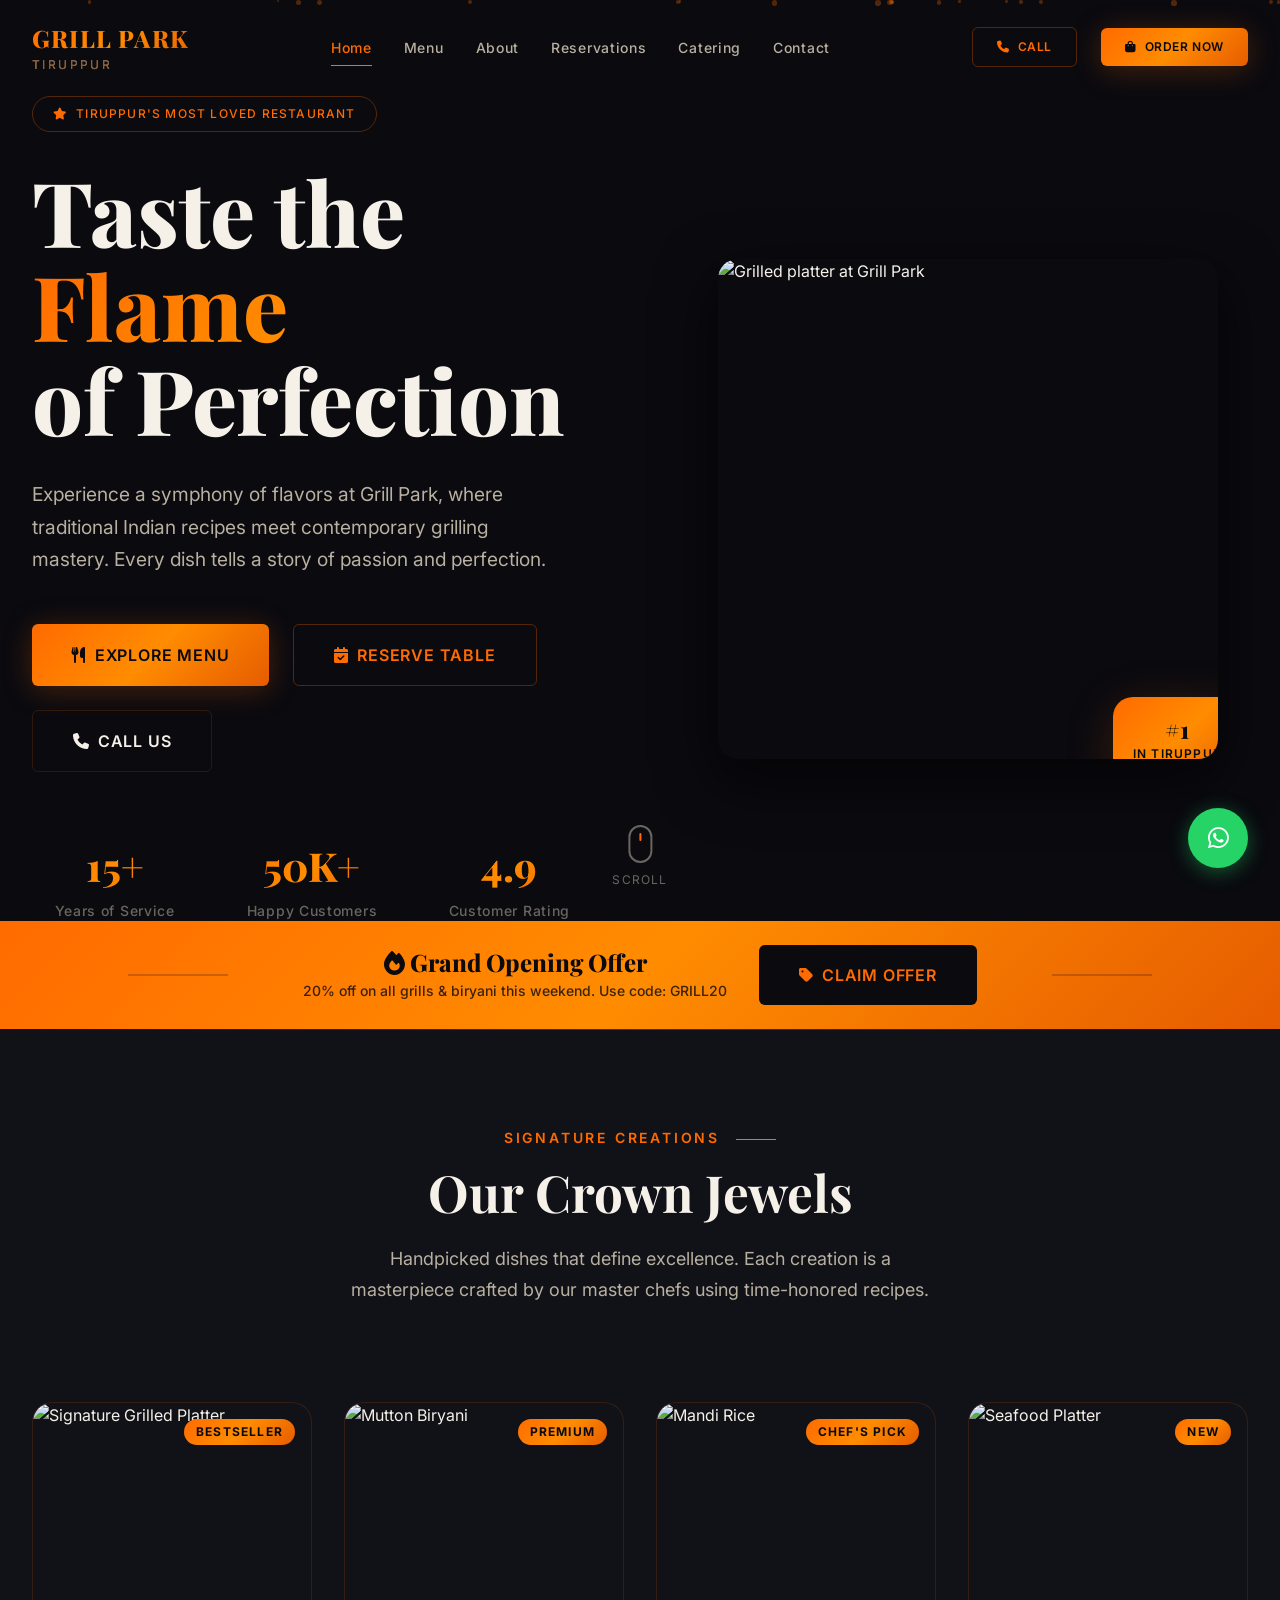
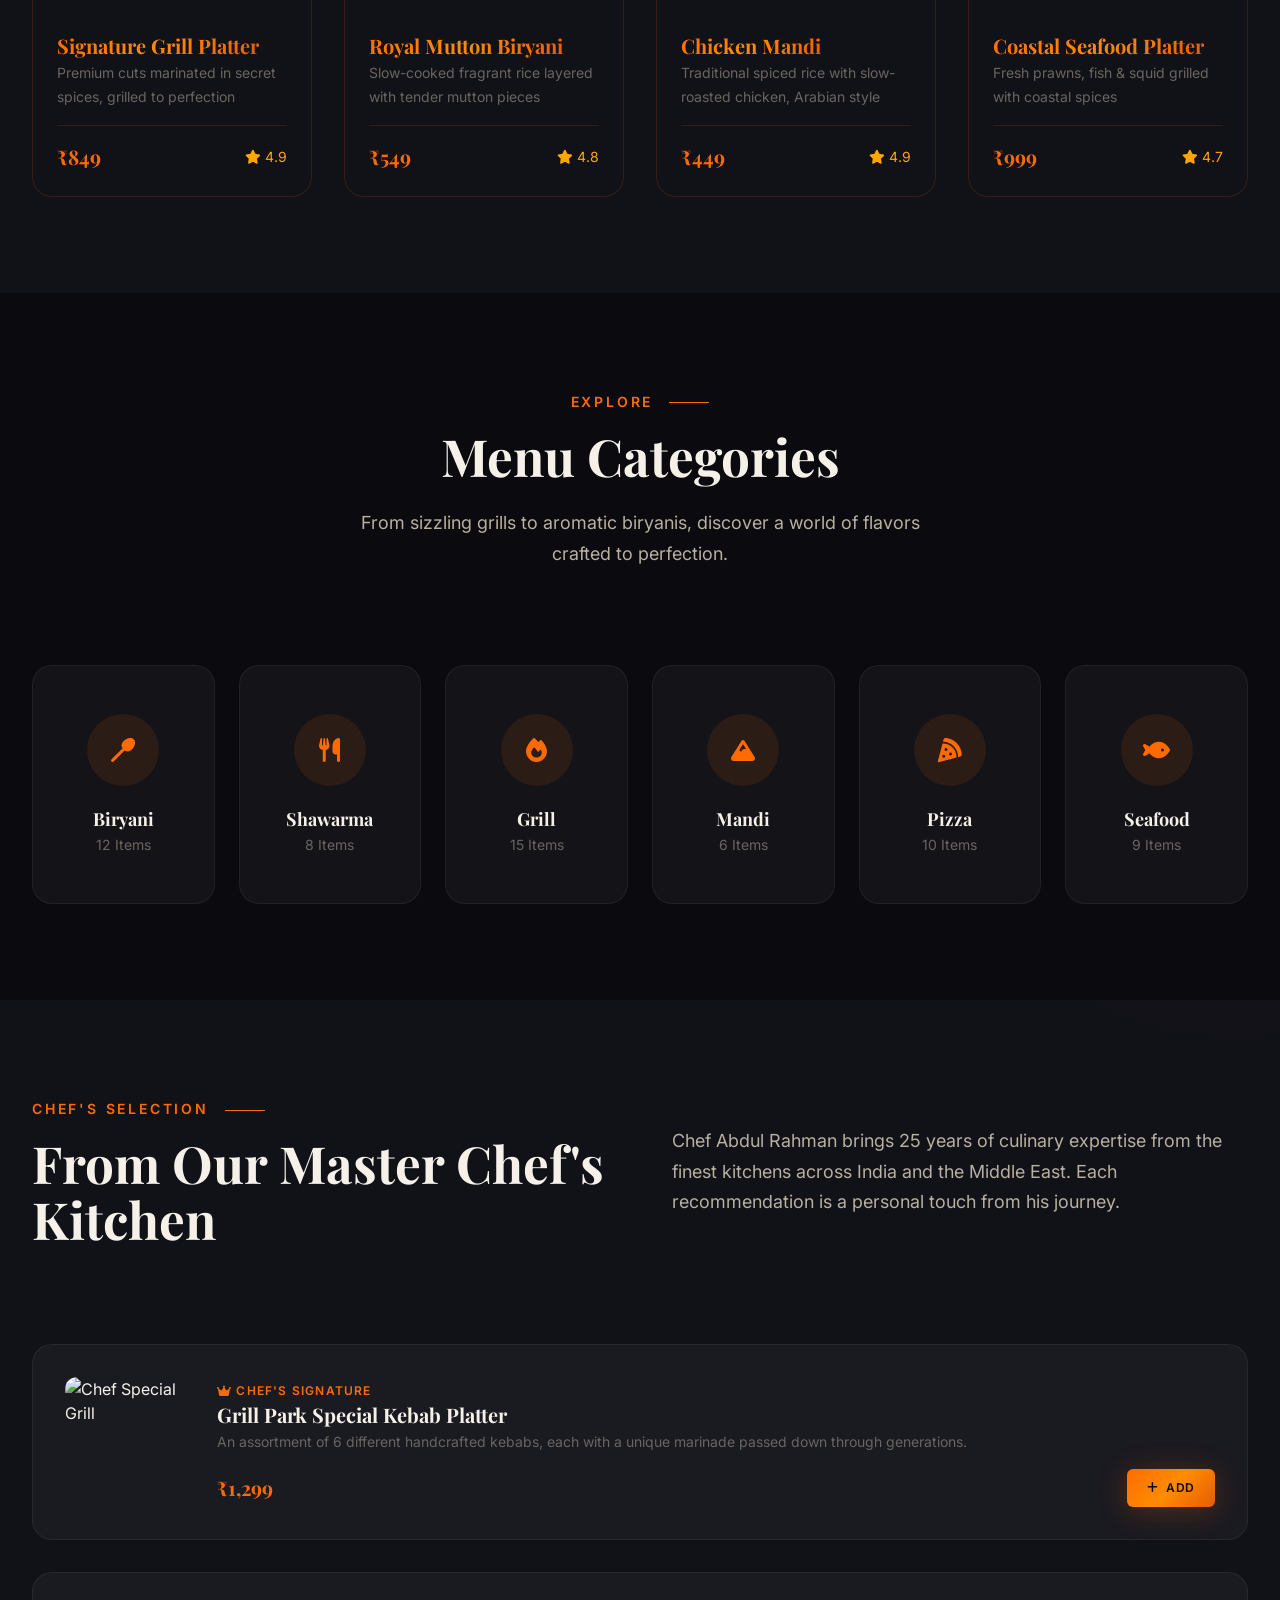
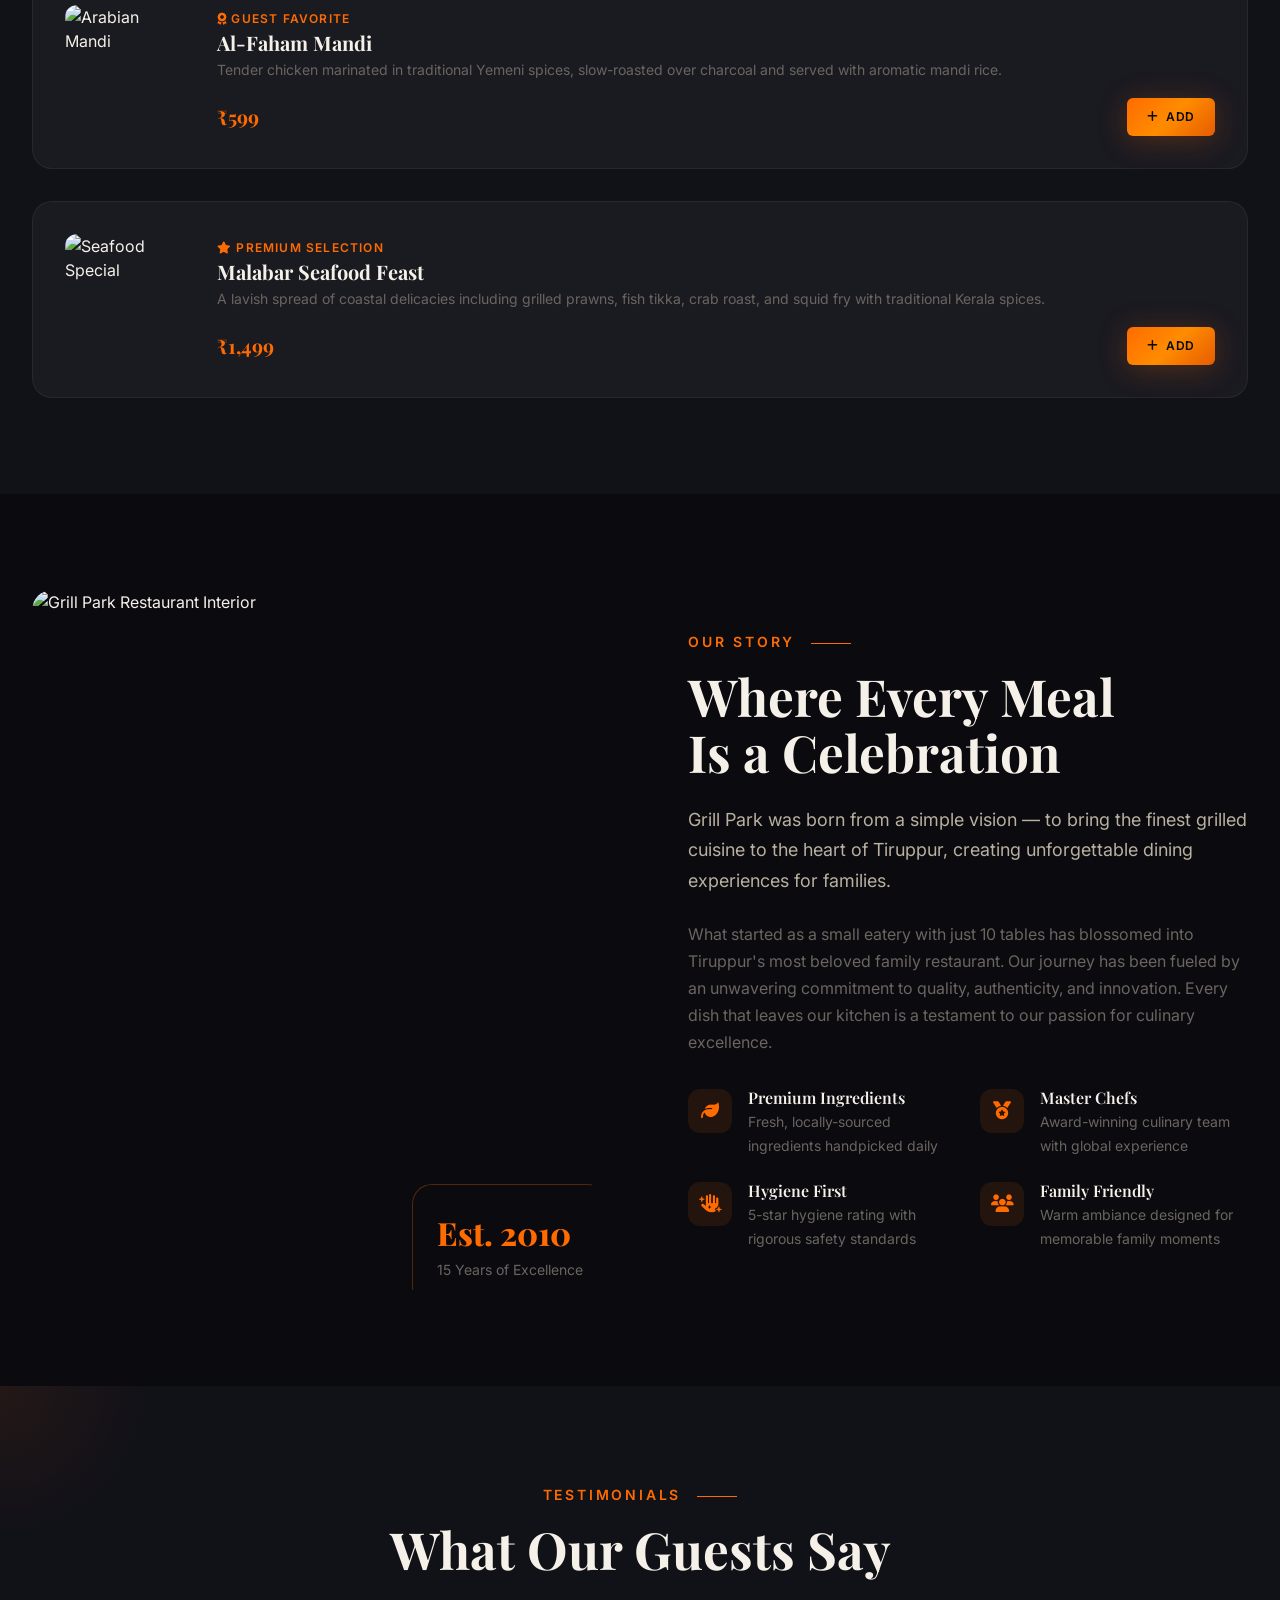
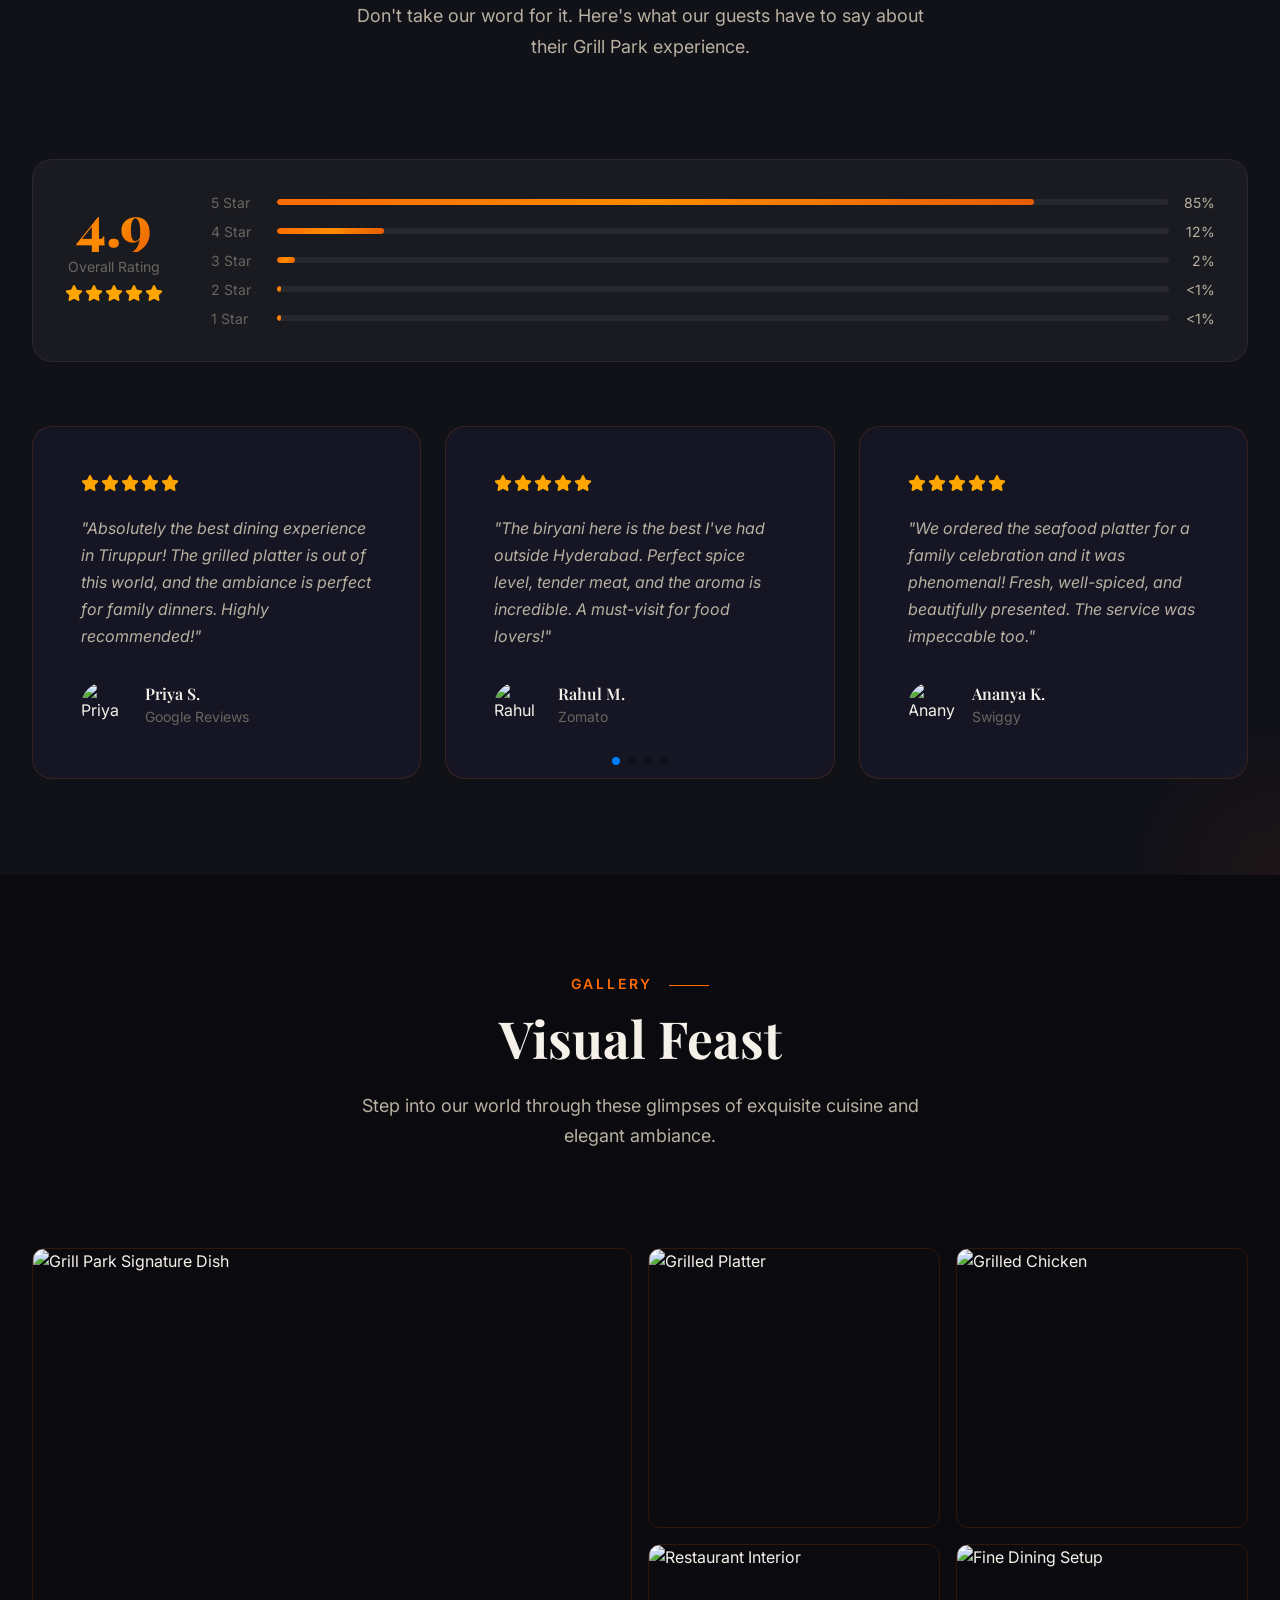
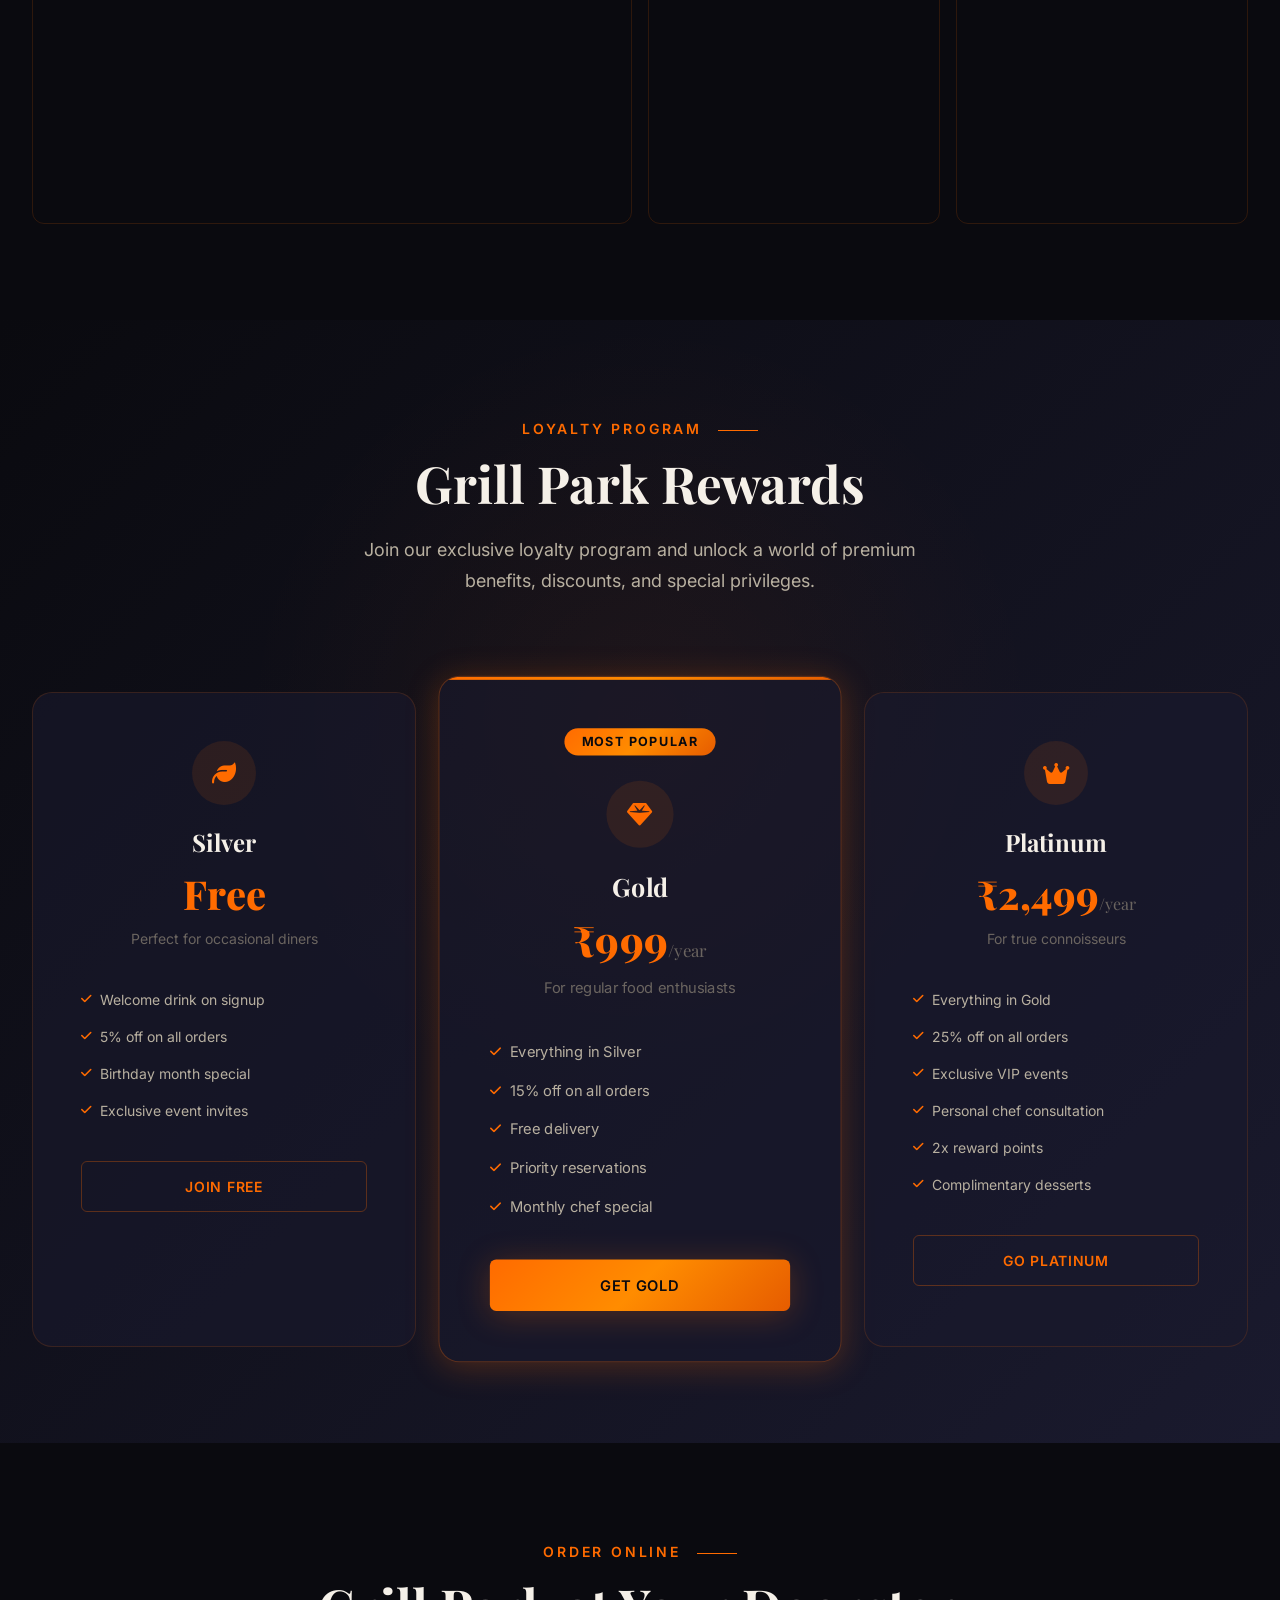
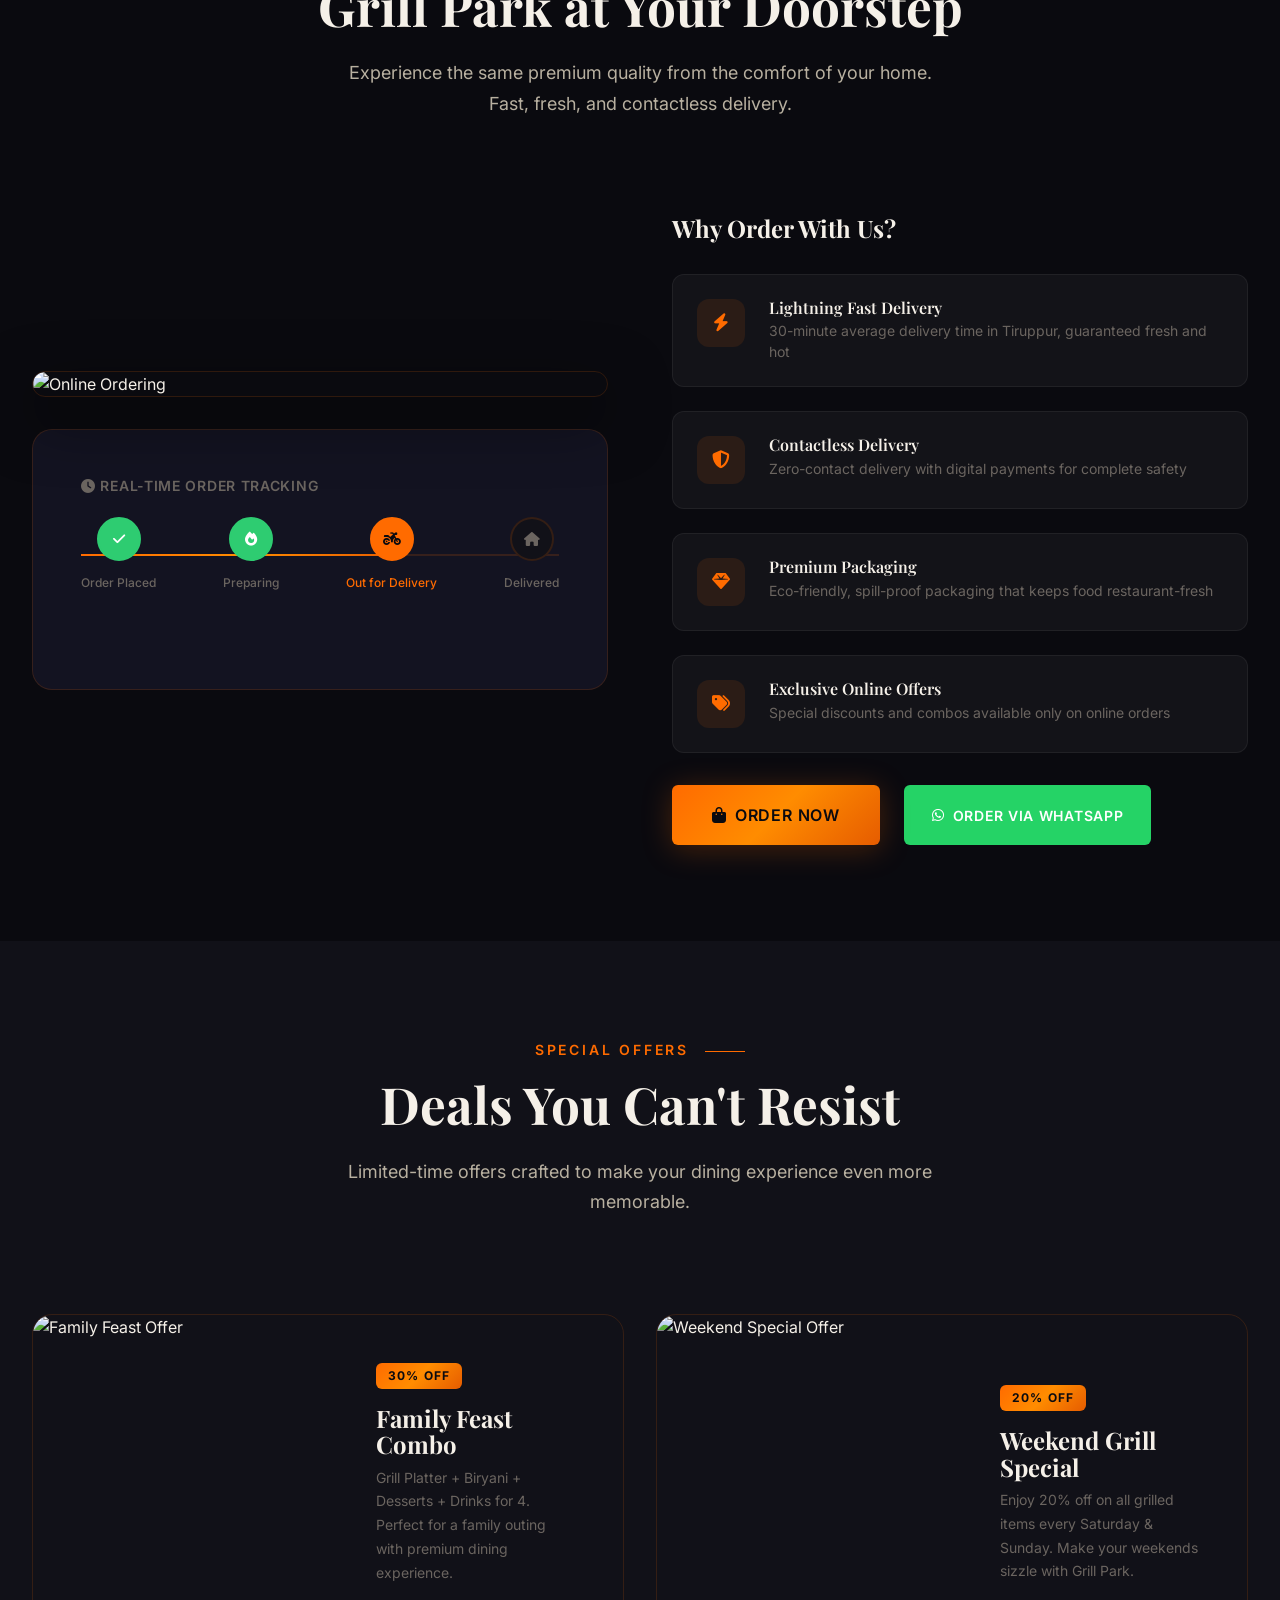
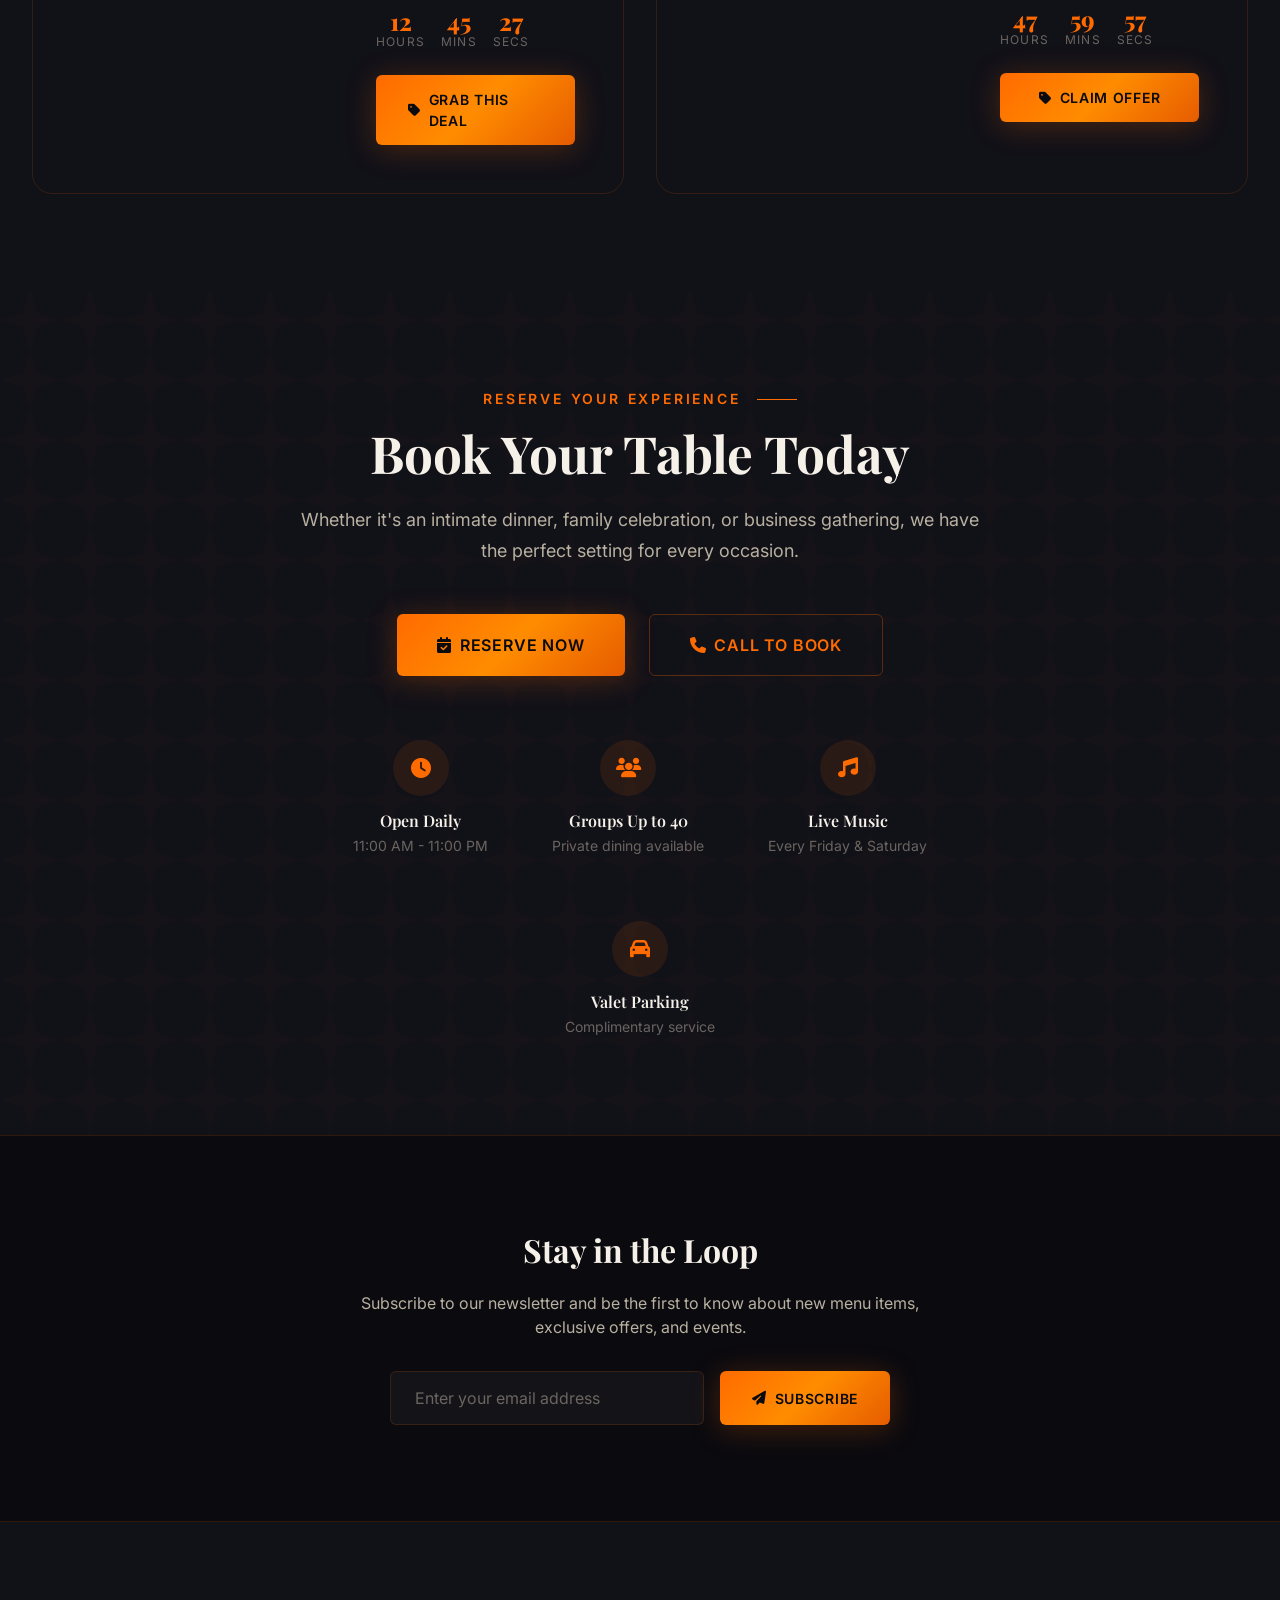
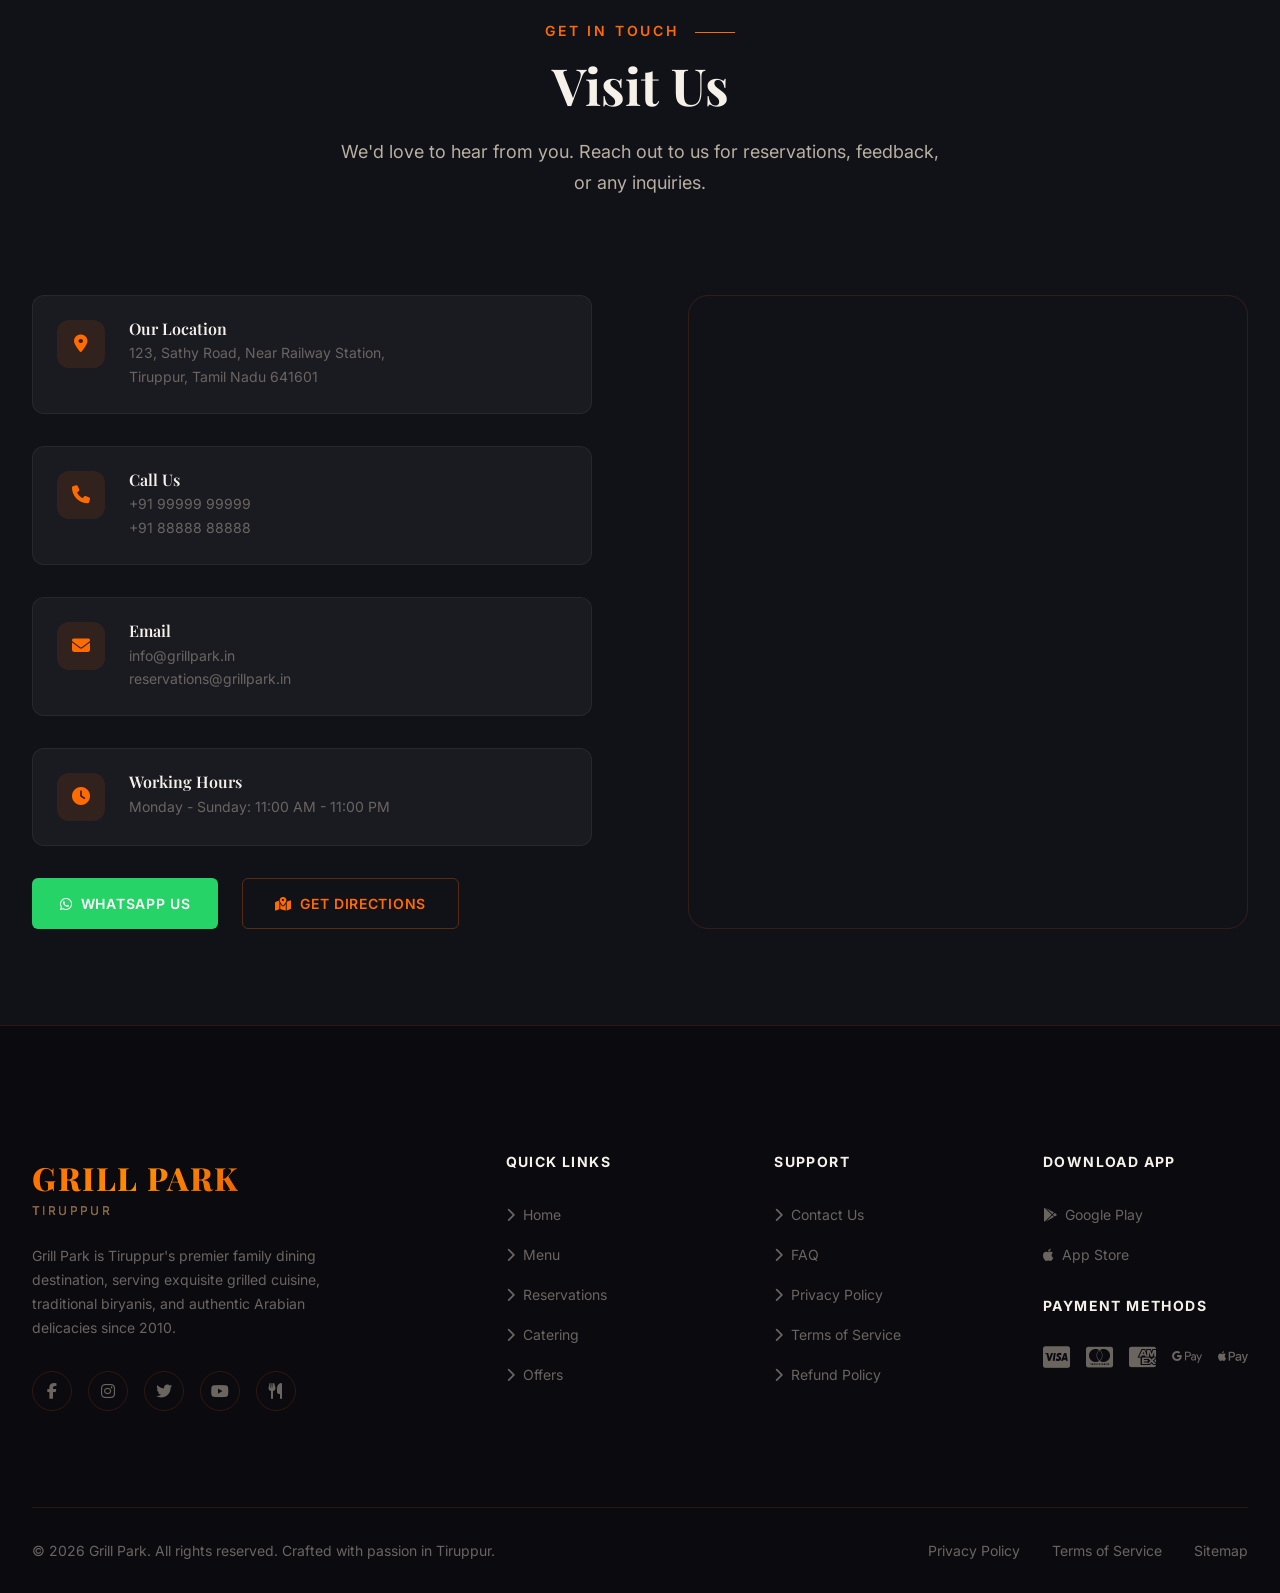
==== commit 28b64d45: "fix: replace broken Unsplash image with proper mandi photo" ====
--- a/index.html
+++ b/index.html
@@ -220,7 +220,7 @@
 
         <div class="dish-card reveal delay-300">
           <div class="dish-card-image">
-            <img src="https://images.unsplash.com/photo-1630394029969-40081b3fea19?w=400&q=80" alt="Mandi Rice" loading="lazy">
+            <img src="https://images.unsplash.com/photo-1603496987674-79600a000f55?w=400&q=80" alt="Mandi Rice" loading="lazy">
             <div class="dish-card-overlay">
               <span class="dish-card-overlay-text">Traditional Arabian mandi with tender chicken</span>
             </div>
@@ -360,7 +360,7 @@
 
         <div class="recommendation-card reveal delay-200">
           <div class="recommendation-card-image">
-            <img src="https://images.unsplash.com/photo-1630394029969-40081b3fea19?w=200&q=80" alt="Arabian Mandi" loading="lazy">
+            <img src="https://images.unsplash.com/photo-1603894584373-5ac82b2ae398?w=200&q=80" alt="Arabian Mandi" loading="lazy">
           </div>
           <div class="recommendation-card-body">
             <span class="recommendation-card-badge"><i class="fas fa-award"></i> Guest Favorite</span>
